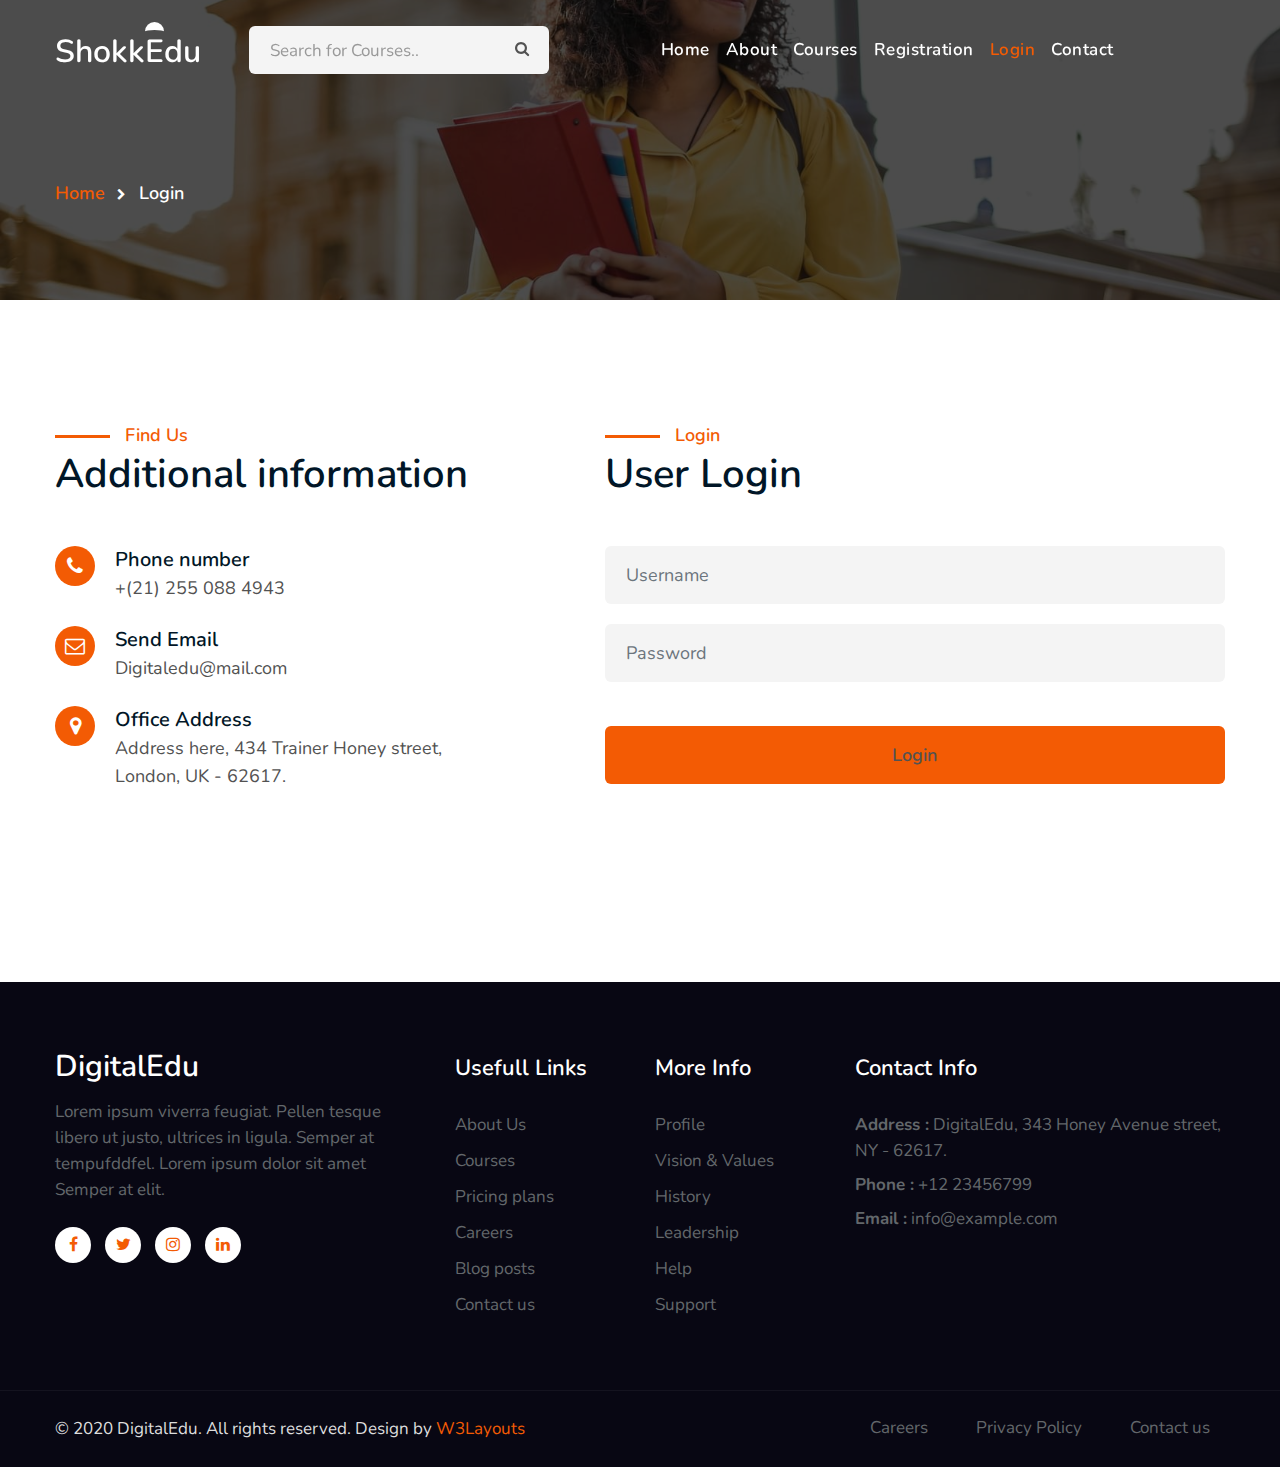
==== User/login.html @ 2fbc188b "Not fully Completed" ====
<!--
Author: W3layouts
Author URL: http://w3layouts.com
-->
<!doctype html>
<html lang="en">

<head>
    <!-- Required meta tags -->
    <meta charset="utf-8">
    <meta name="viewport" content="width=device-width, initial-scale=1, shrink-to-fit=no">
    <title>DigitalEdu an Education Category Bootstrap Responsive Website Template - Contact : W3Layouts</title>
    <!--/google-fonts-->
    <link href="//fonts.googleapis.com/css2?family=Nunito:ital,wght@0,400;0,600;0,700;1,400&display=swap"
        rel="stylesheet">
    <!--//google-fonts-->
    <!-- Template CSS -->
    <link rel="stylesheet" href="assets/css/style-starter.css">

</head>

<body>
    <!--header-->
    <header id="site-header" class="fixed-top">
        <div class="container">
            <nav class="navbar navbar-expand-lg navbar-dark stroke">
                <h1><a class="navbar-brand" href="index.html">
                        Shokk<span class="sub-log">E</span>du
                    </a></h1>
                <!-- if logo is image enable this   
      <a class="navbar-brand" href="#index.html">
          <img src="image-path" alt="Your logo" title="Your logo" style="height:35px;" />
      </a> -->
                <button class="navbar-toggler  collapsed bg-gradient" type="button" data-toggle="collapse"
                    data-target="#navbarTogglerDemo02" aria-controls="navbarTogglerDemo02" aria-expanded="false"
                    aria-label="Toggle navigation">
                    <span class="navbar-toggler-icon fa icon-expand fa-bars"></span>
                    <span class="navbar-toggler-icon fa icon-close fa-times"></span>
                    </span>
                </button>

                <div class="collapse navbar-collapse" id="navbarTogglerDemo02">
                    <nav class="mr-auto ml-lg-5">
                        <div class="search-bar">
                            <form class="search">
                                <input type="search" class="search__input" name="search"
                                    placeholder="Search for Courses.." onload="equalWidth()" required>
                                <span class="fa fa-search search__icon"></span>
                            </form>
                        </div>
                    </nav>
                    <ul class="navbar-nav mr-auto">
                        <li class="nav-item">
                            <a class="nav-link" href="index.html">Home <span class="sr-only">(current)</span></a>
                        </li>
                        <li class="nav-item">
                            <a class="nav-link" href="about.html">About</a>
                        </li>
                        <li class="nav-item">
                            <a class="nav-link" href="services.html">Courses</a>
                        </li>
                        <li class="nav-item">
                            <a class="nav-link" href="./registration.html">Registration</a>
                        </li>
                        <li class="nav-item active">
                            <a class="nav-link" href="./login.html">Login</a>
                        </li>
                        <li class="nav-item">
                            <a class="nav-link" href="contact.html">Contact</a>
                        </li>
                    </ul>
                </div>
                <!-- toggle switch for light and dark theme -->

                <!-- <div class="mobile-position">
                    <nav class="navigation">
                        <div class="theme-switch-wrapper">
                            <label class="theme-switch" for="checkbox">
                                <input type="checkbox" id="checkbox">
                                <div class="mode-container py-1">
                                    <i class="gg-sun"></i>
                                    <i class="gg-moon"></i>
                                </div>
                            </label>
                        </div>
                    </nav>
                </div> -->
                <!-- //toggle switch for light and dark theme -->
            </nav>
        </div>
    </header>
    <!--/header-->
    <div class="inner-banner">
        <section class="w3l-breadcrumb">
            <div class="container">
                <ul class="breadcrumbs-custom-path">
                    <li><a href="index.html">Home</a></li>
                    <li class="active"><span class="fa fa-chevron-right mx-2" aria-hidden="true"></span> Login</li>
                </ul>
            </div>
        </section>
    </div>
    <!-- about page about section -->
    <!-- contact1 -->
    <section class="w3l-contact-1 py-5" id="contact">
        <div class="contacts-9 py-lg-5 py-md-4">
            <div class="container">
                <div class="d-grid contact-view mb-5 pb-lg-5">
                    <div class="cont-details">
                        <div class="contactct-fm-text text-left mb-md-5 mb-4">
                            <div class="header-title mb-md-5 mt-4">
                                <span class="sub-title">Find Us</span>
                                <h3 class="hny-title text-left">Additional information </h3>
                            </div>
                            

                        </div>
                        <div class="cont-top">
                            <div class="cont-left text-center">
                                <span class="fa fa-phone"></span>
                            </div>
                            <div class="cont-right">
                                <h6>Phone number</h6>
                                <p><a href="tel:+(21) 255 088 4943">+(21) 255 088 4943</a></p>
                            </div>
                        </div>
                        <div class="cont-top margin-up">
                            <div class="cont-left text-center">
                                <span class="fa fa-envelope-o"></span>
                            </div>
                            <div class="cont-right">
                                <h6>Send Email</h6>
                                <p><a href="mailto:digitaledu@mail.com" class="mail">Digitaledu@mail.com</a></p>
                            </div>
                        </div>
                        <div class="cont-top margin-up">
                            <div class="cont-left text-center">
                                <span class="fa fa-map-marker"></span>
                            </div>
                            <div class="cont-right">
                                <h6>Office Address</h6>
                                <p class="pr-lg-5">Address here, 434 Trainer Honey street, London, UK - 62617.</p>
                            </div>
                        </div>
                    </div>
                    <div class="map-content-9">
                        <div class="contactct-fm map-content-9 pl-lg-4">
                            <div class="contactct-fm-text text-left">
                                <div class="header-title mb-md-5 mt-4">
                                    <span class="sub-title">Login</span>
                                    <h3 class="hny-title text-left">User Login</h3>
                                </div>
                                <p class="mb-sm-5 mb-4">

                                </p>
                            </div>
                            <form action="#" method="post">
                                <div class="twice">
                                    <input type="text" class="form-control" name="w3lSubject" id="w3lSubject"
                                        placeholder="Username" required="">
                                </div>
                                <div class="twice">
                                    <input type="password" class="form-control" name="w3lSubject" id="w3lSubject"
                                        placeholder="Password" required="">
                                </div>
                                <div class="text-right">
                                    <input type="submit" value="Login" class="btn btn-primary btn-style mt-4" style="background-color: #f35b04;">
                                </div>
                            </form>
                        </div>
                    </div>
                </div>
                <!-- <div class="map-iframe">
                    <iframe
                        src="https://www.google.com/maps/embed?pb=!1m18!1m12!1m3!1d317718.69319292053!2d-0.3817765050863085!3d51.528307984912544!2m3!1f0!2f0!3f0!3m2!1i1024!2i768!4f13.1!3m3!1m2!1s0x47d8a00baf21de75%3A0x52963a5addd52a99!2sLondon%2C+UK!5e0!3m2!1sen!2spl!4v1562654563739!5m2!1sen!2spl"
                        width="100%" height="400" frameborder="0" style="border: 0px;" allowfullscreen=""></iframe>
                </div> -->

            </div>
    </section>
    <!-- /contact1 -->

    <!-- footer -->
    <section class="w3l-footer-29-main">
        <div class="footer-29 py-5">
            <div class="container py-lg-4">
                <div class="row footer-top-29">
                    <div class="col-lg-4 col-md-6 col-sm-7 footer-list-29 footer-1 pr-lg-5">
                        <div class="footer-logo mb-3">
                            <a class="navbar-brand" href="index.html">DigitalEdu</a>
                        </div>
                        <p>Lorem ipsum viverra feugiat. Pellen tesque libero ut justo, ultrices in ligula. Semper at
                            tempufddfel. Lorem ipsum dolor sit amet Semper at elit.</p>
                        <div class="main-social-footer-29 mt-4">
                            <a href="#facebook" class="facebook"><span class="fa fa-facebook"></span></a>
                            <a href="#twitter" class="twitter"><span class="fa fa-twitter"></span></a>
                            <a href="#instagram" class="instagram"><span class="fa fa-instagram"></span></a>
                            <a href="#linkedin" class="linkedin"><span class="fa fa-linkedin"></span></a>
                        </div>
                    </div>
                    <div class="col-lg-2 col-md-6 col-sm-5 col-6 footer-list-29 footer-2 mt-sm-0 mt-5">

                        <ul>
                            <h6 class="footer-title-29">Usefull Links</h6>
                            <li><a href="about.html">About Us</a></li>
                            <li><a href="services.html">Courses</a></li>
                            <li><a href="#pricing"> Pricing plans</a></li>
                            <li><a href="#careers"> Careers</a></li>
                            <li><a href="blog.html"> Blog posts</a></li>
                            <li><a href="contact.html">Contact us</a></li>
                        </ul>
                    </div>
                    <div class="col-lg-2 col-md-6 col-sm-5 col-6 footer-list-29 footer-3 mt-lg-0 mt-5">
                        <h6 class="footer-title-29">More Info</h6>
                        <ul>
                            <li><a href="#profile">Profile</a></li>
                            <li><a href="#vision">Vision & Values</a></li>
                            <li><a href="#history">History</a></li>
                            <li><a href="#leader">Leadership</a></li>
                            <li><a href="#help">Help</a></li>
                            <li><a href="#support"> Support</a></li>
                        </ul>

                    </div>
                    <div class="col-lg-4 col-md-6 col-sm-7 footer-list-29 footer-4 mt-lg-0 mt-5">
                        <h6 class="footer-title-29">Contact Info </h6>
                        <p><strong>Address :</strong> DigitalEdu, 343 Honey Avenue street, NY - 62617.</p>
                        <p class="my-2"><strong>Phone :</strong> <a href="tel:+12 23456799">+12 23456799</a></p>
                        <p><strong>Email :</strong> <a href="mailto:info@example.com">info@example.com</a></p>
                    </div>
                </div>
            </div>
        </div>
    </section>
    <!-- //footer -->
  
    <!-- copyright -->
    <section class="w3l-copyright">
        <div class="container">
            <div class="row bottom-copies">
                <p class="col-lg-8 copy-footer-29">© 2020 DigitalEdu. All rights reserved. Design by <a
                        href="https://w3layouts.com/" target="_blank">
                        W3Layouts</a></p>
  
                <div class="col-lg-4 footer-list-29">
                    <ul class="d-flex text-lg-right justify-content-center mt-lg-0 mt-3">
                        <li><a href="#careers"> Careers</a></li>
                        <li class="mx-lg-5 mx-md-4 mx-3"><a href="#privacymy-lg-0 my-4">Privacy Policy</a></li>
                        <li><a href="contact.html">Contact us</a></li>
                    </ul>
                </div>
  
            </div>
        </div>
  
        <!-- move top -->
        <button onclick="topFunction()" id="movetop" title="Go to top">
            &#10548;
        </button>
        <script>
            // When the user scrolls down 20px from the top of the document, show the button
            window.onscroll = function () {
                scrollFunction()
            };
  
            function scrollFunction() {
                if (document.body.scrollTop > 20 || document.documentElement.scrollTop > 20) {
                    document.getElementById("movetop").style.display = "block";
                } else {
                    document.getElementById("movetop").style.display = "none";
                }
            }
  
            // When the user clicks on the button, scroll to the top of the document
            function topFunction() {
                document.body.scrollTop = 0;
                document.documentElement.scrollTop = 0;
            }
        </script>
        <!-- /move top -->
    </section>
    <!-- //copyright -->
    <script src="assets/js/jquery-3.3.1.min.js"></script> <!-- Common jquery plugin -->
    <script src="assets/js/theme-change.js"></script><!-- theme switch js (light and dark)-->
    <!--/MENU-JS-->
    <script>
        $(window).on("scroll", function () {
            var scroll = $(window).scrollTop();
  
            if (scroll >= 80) {
                $("#site-header").addClass("nav-fixed");
            } else {
                $("#site-header").removeClass("nav-fixed");
            }
        });
  
        //Main navigation Active Class Add Remove
        $(".navbar-toggler").on("click", function () {
            $("header").toggleClass("active");
        });
        $(document).on("ready", function () {
            if ($(window).width() > 991) {
                $("header").removeClass("active");
            }
            $(window).on("resize", function () {
                if ($(window).width() > 991) {
                    $("header").removeClass("active");
                }
            });
        });
    </script>
    <!--//MENU-JS-->
  
    <!-- disable body scroll which navbar is in active -->
    <script>
        $(function () {
            $('.navbar-toggler').click(function () {
                $('body').toggleClass('noscroll');
            })
        });
    </script>
    <!-- //disable body scroll which navbar is in active -->
  
    <!--bootstrap-->
    <script src="assets/js/bootstrap.min.js"></script>
    <!-- //bootstrap-->
  
  </body>
  
  </html>
---- User/assets/css/style-starter.css ----
@charset "UTF-8";

/*--
Author: W3layouts
Author URL: http://w3layouts.com
--*/
/*!
 * Bootstrap v4.4.1 (https://getbootstrap.com/)
 * Copyright 2011-2019 The Bootstrap Authors
 * Copyright 2011-2019 Twitter, Inc.
 * Licensed under MIT (https://github.com/twbs/bootstrap/blob/master/LICENSE)
 */
:root {
  --blue: #007bff;
  --indigo: #6610f2;
  --purple: #6f42c1;
  --pink: #e83e8c;
  --red: #dc3545;
  --orange: #fd7e14;
  --yellow: #ffc107;
  --green: #28a745;
  --teal: #20c997;
  --cyan: #17a2b8;
  --white: #fff;
  --gray: #6c757d;
  --gray-dark: #343a40;
  --primary: #f35b04;
  --secondary: #3d348b;
  --success: #28a745;
  --info: #17a2b8;
  --warning: #ffc107;
  --danger: #dc3545;
  --light: #f8f9fa;
  --dark: #343a40;
  --breakpoint-xs: 0;
  --breakpoint-sm: 576px;
  --breakpoint-md: 768px;
  --breakpoint-lg: 992px;
  --breakpoint-xl: 1200px;
  --font-family-sans-serif: -apple-system, BlinkMacSystemFont, "Segoe UI", Roboto, "Helvetica Neue", Arial, "Noto Sans", sans-serif, "Apple Color Emoji", "Segoe UI Emoji", "Segoe UI Symbol", "Noto Color Emoji";
  --font-family-monospace: SFMono-Regular, Menlo, Monaco, Consolas, "Liberation Mono", "Courier New", monospace;
}

*,
*::before,
*::after {
  box-sizing: border-box;
}

html {
  font-family: sans-serif;
  line-height: 1.15;
  -webkit-text-size-adjust: 100%;
  -webkit-tap-highlight-color: rgba(0, 0, 0, 0);
}

article,
aside,
figcaption,
figure,
footer,
header,
hgroup,
main,
nav,
section {
  display: block;
}

body {
  margin: 0;
  font-family: -apple-system, BlinkMacSystemFont, "Segoe UI", Roboto, "Helvetica Neue", Arial, "Noto Sans", sans-serif, "Apple Color Emoji", "Segoe UI Emoji", "Segoe UI Symbol", "Noto Color Emoji";
  font-size: 1rem;
  font-weight: 400;
  line-height: 1.5;
  color: #212529;
  text-align: left;
  background-color: #fff;
}

[tabindex="-1"]:focus:not(:focus-visible) {
  outline: 0 !important;
}

hr {
  box-sizing: content-box;
  height: 0;
  overflow: visible;
}

h1,
h2,
h3,
h4,
h5,
h6 {
  margin-top: 0;
  margin-bottom: 0.5rem;
}

p {
  margin-top: 0;
  margin-bottom: 1rem;
}

abbr[title],
abbr[data-original-title] {
  text-decoration: underline;
  -webkit-text-decoration: underline dotted;
  text-decoration: underline dotted;
  cursor: help;
  border-bottom: 0;
  -webkit-text-decoration-skip-ink: none;
  text-decoration-skip-ink: none;
}

address {
  margin-bottom: 1rem;
  font-style: normal;
  line-height: inherit;
}

ol,
ul,
dl {
  margin-top: 0;
  margin-bottom: 1rem;
}

ol ol,
ul ul,
ol ul,
ul ol {
  margin-bottom: 0;
}

dt {
  font-weight: 600;
}

dd {
  margin-bottom: .5rem;
  margin-left: 0;
}

blockquote {
  margin: 0 0 1rem;
}

b,
strong {
  font-weight: bolder;
}

small {
  font-size: 80%;
}

sub,
sup {
  position: relative;
  font-size: 75%;
  line-height: 0;
  vertical-align: baseline;
}

sub {
  bottom: -.25em;
}

sup {
  top: -.5em;
}

a {
  color: #f35b04;
  text-decoration: none;
  background-color: transparent;
}

a:hover {
  color: #208c60;
  text-decoration: underline;
}

a:not([href]) {
  color: inherit;
  text-decoration: none;
}

a:not([href]):hover {
  color: inherit;
  text-decoration: none;
}

pre,
code,
kbd,
samp {
  font-family: SFMono-Regular, Menlo, Monaco, Consolas, "Liberation Mono", "Courier New", monospace;
  font-size: 1em;
}

pre {
  margin-top: 0;
  margin-bottom: 1rem;
  overflow: auto;
}

figure {
  margin: 0 0 1rem;
}

img {
  vertical-align: middle;
  border-style: none;
}

svg {
  overflow: hidden;
  vertical-align: middle;
}

table {
  border-collapse: collapse;
}

caption {
  padding-top: 0.75rem;
  padding-bottom: 0.75rem;
  color: #6c757d;
  text-align: left;
  caption-side: bottom;
}

th {
  text-align: inherit;
}

label {
  display: inline-block;
  margin-bottom: 0.5rem;
}

button {
  border-radius: 0;
}

button:focus {
  outline: 1px dotted;
  outline: 5px auto -webkit-focus-ring-color;
}

input,
button,
select,
optgroup,
textarea {
  margin: 0;
  font-family: inherit;
  font-size: inherit;
  line-height: inherit;
}

button,
input {
  overflow: visible;
}

button,
select {
  text-transform: none;
}

select {
  word-wrap: normal;
}

button,
[type="button"],
[type="reset"],
[type="submit"] {
  -webkit-appearance: button;
}

button:not(:disabled),
[type="button"]:not(:disabled),
[type="reset"]:not(:disabled),
[type="submit"]:not(:disabled) {
  cursor: pointer;
}

button::-moz-focus-inner,
[type="button"]::-moz-focus-inner,
[type="reset"]::-moz-focus-inner,
[type="submit"]::-moz-focus-inner {
  padding: 0;
  border-style: none;
}

input[type="radio"],
input[type="checkbox"] {
  box-sizing: border-box;
  padding: 0;
}

input[type="date"],
input[type="time"],
input[type="datetime-local"],
input[type="month"] {
  -webkit-appearance: listbox;
}

textarea {
  overflow: auto;
  resize: vertical;
}

fieldset {
  min-width: 0;
  padding: 0;
  margin: 0;
  border: 0;
}

legend {
  display: block;
  width: 100%;
  max-width: 100%;
  padding: 0;
  margin-bottom: .5rem;
  font-size: 1.5rem;
  line-height: inherit;
  color: inherit;
  white-space: normal;
}

@media (max-width: 1200px) {
  legend {
    font-size: calc(1.275rem + 0.3vw);
  }
}

progress {
  vertical-align: baseline;
}

[type="number"]::-webkit-inner-spin-button,
[type="number"]::-webkit-outer-spin-button {
  height: auto;
}

[type="search"] {
  outline-offset: -2px;
  -webkit-appearance: none;
}

[type="search"]::-webkit-search-decoration {
  -webkit-appearance: none;
}

::-webkit-file-upload-button {
  font: inherit;
  -webkit-appearance: button;
}

output {
  display: inline-block;
}

summary {
  display: list-item;
  cursor: pointer;
}

template {
  display: none;
}

[hidden] {
  display: none !important;
}

h1,
h2,
h3,
h4,
h5,
h6,
.h1,
.h2,
.h3,
.h4,
.h5,
.h6 {
  margin-bottom: 0.5rem;
  font-weight: 400;
  line-height: 28px;
}

h1,
.h1 {
  font-size: 2.5rem;
}

@media (max-width: 1200px) {

  h1,
  .h1 {
    font-size: calc(1.375rem + 1.5vw);
  }
}

h2,
.h2 {
  font-size: 2rem;
}

@media (max-width: 1200px) {

  h2,
  .h2 {
    font-size: calc(1.325rem + 0.9vw);
  }
}

h3,
.h3 {
  font-size: 1.75rem;
}

@media (max-width: 1200px) {

  h3,
  .h3 {
    font-size: calc(1.3rem + 0.6vw);
  }
}

h4,
.h4 {
  font-size: 1.5rem;
}

@media (max-width: 1200px) {

  h4,
  .h4 {
    font-size: calc(1.275rem + 0.3vw);
  }
}

h5,
.h5 {
  font-size: 1.25rem;
}

h6,
.h6 {
  font-size: 1rem;
}

.lead {
  font-size: 1.25rem;
  font-weight: 300;
}

.display-1 {
  font-size: 6rem;
  font-weight: 300;
  line-height: 1.2;
}

@media (max-width: 1200px) {
  .display-1 {
    font-size: calc(1.725rem + 5.7vw);
  }
}

.display-2 {
  font-size: 5.5rem;
  font-weight: 300;
  line-height: 1.2;
}

@media (max-width: 1200px) {
  .display-2 {
    font-size: calc(1.675rem + 5.1vw);
  }
}

.display-3 {
  font-size: 4.5rem;
  font-weight: 300;
  line-height: 1.2;
}

@media (max-width: 1200px) {
  .display-3 {
    font-size: calc(1.575rem + 3.9vw);
  }
}

.display-4 {
  font-size: 3.5rem;
  font-weight: 300;
  line-height: 1.2;
}

@media (max-width: 1200px) {
  .display-4 {
    font-size: calc(1.475rem + 2.7vw);
  }
}

hr {
  margin-top: 1rem;
  margin-bottom: 1rem;
  border: 0;
  border-top: 1px solid rgba(0, 0, 0, 0.1);
}

small,
.small {
  font-size: 80%;
  font-weight: 400;
}

mark,
.mark {
  padding: 0.2em;
  background-color: #fcf8e3;
}

.list-unstyled {
  padding-left: 0;
  list-style: none;
}

.list-inline {
  padding-left: 0;
  list-style: none;
}

.list-inline-item {
  display: inline-block;
}

.list-inline-item:not(:last-child) {
  margin-right: 0.5rem;
}

.initialism {
  font-size: 90%;
  text-transform: uppercase;
}

.blockquote {
  margin-bottom: 1rem;
  font-size: 1.25rem;
}

.blockquote-footer {
  display: block;
  font-size: 80%;
  color: #6c757d;
}

.blockquote-footer::before {
  content: "\2014\00A0";
}

.img-fluid {
  max-width: 100%;
  height: auto;
}

.img-thumbnail {
  padding: 0.25rem;
  background-color: #fff;
  border: 1px solid #dee2e6;
  border-radius: 0.25rem;
  max-width: 100%;
  height: auto;
}

.figure {
  display: inline-block;
}

.figure-img {
  margin-bottom: 0.5rem;
  line-height: 1;
}

.figure-caption {
  font-size: 90%;
  color: #6c757d;
}

code {
  font-size: 87.5%;
  color: #e83e8c;
  word-wrap: break-word;
}

a>code {
  color: inherit;
}

kbd {
  padding: 0.2rem 0.4rem;
  font-size: 87.5%;
  color: #fff;
  background-color: #212529;
  border-radius: 0.2rem;
}

kbd kbd {
  padding: 0;
  font-size: 100%;
  font-weight: 600;
}

pre {
  display: block;
  font-size: 87.5%;
  color: #212529;
}

pre code {
  font-size: inherit;
  color: inherit;
  word-break: normal;
}

.pre-scrollable {
  max-height: 340px;
  overflow-y: scroll;
}

.container {
  width: 100%;
  padding-right: 15px;
  padding-left: 15px;
  margin-right: auto;
  margin-left: auto;
}

@media (min-width: 576px) {
  .container {
    max-width: 540px;
  }
}

@media (min-width: 768px) {
  .container {
    max-width: 720px;
  }
}

@media (min-width: 992px) {
  .container {
    max-width: 960px;
  }
}

@media (min-width: 1200px) {
  .container {
    max-width: 1140px;
  }
}

.container-fluid,
.container-sm,
.container-md,
.container-lg,
.container-xl {
  width: 100%;
  padding-right: 15px;
  padding-left: 15px;
  margin-right: auto;
  margin-left: auto;
}

@media (min-width: 576px) {

  .container,
  .container-sm {
    max-width: 540px;
  }
}

@media (min-width: 768px) {

  .container,
  .container-sm,
  .container-md {
    max-width: 720px;
  }
}

@media (min-width: 992px) {

  .container,
  .container-sm,
  .container-md,
  .container-lg {
    max-width: 960px;
  }
}

@media (min-width: 1200px) {

  .container,
  .container-sm,
  .container-md,
  .container-lg,
  .container-xl {
    max-width: 1140px;
  }
}

.row {
  display: flex;
  flex-wrap: wrap;
  margin-right: -15px;
  margin-left: -15px;
}

.no-gutters {
  margin-right: 0;
  margin-left: 0;
}

.no-gutters>.col,
.no-gutters>[class*="col-"] {
  padding-right: 0;
  padding-left: 0;
}

.col-1,
.col-2,
.col-3,
.col-4,
.col-5,
.col-6,
.col-7,
.col-8,
.col-9,
.col-10,
.col-11,
.col-12,
.col,
.col-auto,
.col-sm-1,
.col-sm-2,
.col-sm-3,
.col-sm-4,
.col-sm-5,
.col-sm-6,
.col-sm-7,
.col-sm-8,
.col-sm-9,
.col-sm-10,
.col-sm-11,
.col-sm-12,
.col-sm,
.col-sm-auto,
.col-md-1,
.col-md-2,
.col-md-3,
.col-md-4,
.col-md-5,
.col-md-6,
.col-md-7,
.col-md-8,
.col-md-9,
.col-md-10,
.col-md-11,
.col-md-12,
.col-md,
.col-md-auto,
.col-lg-1,
.col-lg-2,
.col-lg-3,
.col-lg-4,
.col-lg-5,
.col-lg-6,
.col-lg-7,
.col-lg-8,
.col-lg-9,
.col-lg-10,
.col-lg-11,
.col-lg-12,
.col-lg,
.col-lg-auto,
.col-xl-1,
.col-xl-2,
.col-xl-3,
.col-xl-4,
.col-xl-5,
.col-xl-6,
.col-xl-7,
.col-xl-8,
.col-xl-9,
.col-xl-10,
.col-xl-11,
.col-xl-12,
.col-xl,
.col-xl-auto {
  position: relative;
  width: 100%;
  padding-right: 15px;
  padding-left: 15px;
}

.col {
  flex-basis: 0;
  flex-grow: 1;
  max-width: 100%;
}

.row-cols-1>* {
  flex: 0 0 100%;
  max-width: 100%;
}

.row-cols-2>* {
  flex: 0 0 50%;
  max-width: 50%;
}

.row-cols-3>* {
  flex: 0 0 33.33333%;
  max-width: 33.33333%;
}

.row-cols-4>* {
  flex: 0 0 25%;
  max-width: 25%;
}

.row-cols-5>* {
  flex: 0 0 20%;
  max-width: 20%;
}

.row-cols-6>* {
  flex: 0 0 16.66667%;
  max-width: 16.66667%;
}

.col-auto {
  flex: 0 0 auto;
  width: auto;
  max-width: 100%;
}

.col-1 {
  flex: 0 0 8.33333%;
  max-width: 8.33333%;
}

.col-2 {
  flex: 0 0 16.66667%;
  max-width: 16.66667%;
}

.col-3 {
  flex: 0 0 25%;
  max-width: 25%;
}

.col-4 {
  flex: 0 0 33.33333%;
  max-width: 33.33333%;
}

.col-5 {
  flex: 0 0 41.66667%;
  max-width: 41.66667%;
}

.col-6 {
  flex: 0 0 50%;
  max-width: 50%;
}

.col-7 {
  flex: 0 0 58.33333%;
  max-width: 58.33333%;
}

.col-8 {
  flex: 0 0 66.66667%;
  max-width: 66.66667%;
}

.col-9 {
  flex: 0 0 75%;
  max-width: 75%;
}

.col-10 {
  flex: 0 0 83.33333%;
  max-width: 83.33333%;
}

.col-11 {
  flex: 0 0 91.66667%;
  max-width: 91.66667%;
}

.col-12 {
  flex: 0 0 100%;
  max-width: 100%;
}

.order-first {
  order: -1;
}

.order-last {
  order: 13;
}

.order-0 {
  order: 0;
}

.order-1 {
  order: 1;
}

.order-2 {
  order: 2;
}

.order-3 {
  order: 3;
}

.order-4 {
  order: 4;
}

.order-5 {
  order: 5;
}

.order-6 {
  order: 6;
}

.order-7 {
  order: 7;
}

.order-8 {
  order: 8;
}

.order-9 {
  order: 9;
}

.order-10 {
  order: 10;
}

.order-11 {
  order: 11;
}

.order-12 {
  order: 12;
}

.offset-1 {
  margin-left: 8.33333%;
}

.offset-2 {
  margin-left: 16.66667%;
}

.offset-3 {
  margin-left: 25%;
}

.offset-4 {
  margin-left: 33.33333%;
}

.offset-5 {
  margin-left: 41.66667%;
}

.offset-6 {
  margin-left: 50%;
}

.offset-7 {
  margin-left: 58.33333%;
}

.offset-8 {
  margin-left: 66.66667%;
}

.offset-9 {
  margin-left: 75%;
}

.offset-10 {
  margin-left: 83.33333%;
}

.offset-11 {
  margin-left: 91.66667%;
}

@media (min-width: 576px) {
  .col-sm {
    flex-basis: 0;
    flex-grow: 1;
    max-width: 100%;
  }

  .row-cols-sm-1>* {
    flex: 0 0 100%;
    max-width: 100%;
  }

  .row-cols-sm-2>* {
    flex: 0 0 50%;
    max-width: 50%;
  }

  .row-cols-sm-3>* {
    flex: 0 0 33.33333%;
    max-width: 33.33333%;
  }

  .row-cols-sm-4>* {
    flex: 0 0 25%;
    max-width: 25%;
  }

  .row-cols-sm-5>* {
    flex: 0 0 20%;
    max-width: 20%;
  }

  .row-cols-sm-6>* {
    flex: 0 0 16.66667%;
    max-width: 16.66667%;
  }

  .col-sm-auto {
    flex: 0 0 auto;
    width: auto;
    max-width: 100%;
  }

  .col-sm-1 {
    flex: 0 0 8.33333%;
    max-width: 8.33333%;
  }

  .col-sm-2 {
    flex: 0 0 16.66667%;
    max-width: 16.66667%;
  }

  .col-sm-3 {
    flex: 0 0 25%;
    max-width: 25%;
  }

  .col-sm-4 {
    flex: 0 0 33.33333%;
    max-width: 33.33333%;
  }

  .col-sm-5 {
    flex: 0 0 41.66667%;
    max-width: 41.66667%;
  }

  .col-sm-6 {
    flex: 0 0 50%;
    max-width: 50%;
  }

  .col-sm-7 {
    flex: 0 0 58.33333%;
    max-width: 58.33333%;
  }

  .col-sm-8 {
    flex: 0 0 66.66667%;
    max-width: 66.66667%;
  }

  .col-sm-9 {
    flex: 0 0 75%;
    max-width: 75%;
  }

  .col-sm-10 {
    flex: 0 0 83.33333%;
    max-width: 83.33333%;
  }

  .col-sm-11 {
    flex: 0 0 91.66667%;
    max-width: 91.66667%;
  }

  .col-sm-12 {
    flex: 0 0 100%;
    max-width: 100%;
  }

  .order-sm-first {
    order: -1;
  }

  .order-sm-last {
    order: 13;
  }

  .order-sm-0 {
    order: 0;
  }

  .order-sm-1 {
    order: 1;
  }

  .order-sm-2 {
    order: 2;
  }

  .order-sm-3 {
    order: 3;
  }

  .order-sm-4 {
    order: 4;
  }

  .order-sm-5 {
    order: 5;
  }

  .order-sm-6 {
    order: 6;
  }

  .order-sm-7 {
    order: 7;
  }

  .order-sm-8 {
    order: 8;
  }

  .order-sm-9 {
    order: 9;
  }

  .order-sm-10 {
    order: 10;
  }

  .order-sm-11 {
    order: 11;
  }

  .order-sm-12 {
    order: 12;
  }

  .offset-sm-0 {
    margin-left: 0;
  }

  .offset-sm-1 {
    margin-left: 8.33333%;
  }

  .offset-sm-2 {
    margin-left: 16.66667%;
  }

  .offset-sm-3 {
    margin-left: 25%;
  }

  .offset-sm-4 {
    margin-left: 33.33333%;
  }

  .offset-sm-5 {
    margin-left: 41.66667%;
  }

  .offset-sm-6 {
    margin-left: 50%;
  }

  .offset-sm-7 {
    margin-left: 58.33333%;
  }

  .offset-sm-8 {
    margin-left: 66.66667%;
  }

  .offset-sm-9 {
    margin-left: 75%;
  }

  .offset-sm-10 {
    margin-left: 83.33333%;
  }

  .offset-sm-11 {
    margin-left: 91.66667%;
  }
}

@media (min-width: 768px) {
  .col-md {
    flex-basis: 0;
    flex-grow: 1;
    max-width: 100%;
  }

  .row-cols-md-1>* {
    flex: 0 0 100%;
    max-width: 100%;
  }

  .row-cols-md-2>* {
    flex: 0 0 50%;
    max-width: 50%;
  }

  .row-cols-md-3>* {
    flex: 0 0 33.33333%;
    max-width: 33.33333%;
  }

  .row-cols-md-4>* {
    flex: 0 0 25%;
    max-width: 25%;
  }

  .row-cols-md-5>* {
    flex: 0 0 20%;
    max-width: 20%;
  }

  .row-cols-md-6>* {
    flex: 0 0 16.66667%;
    max-width: 16.66667%;
  }

  .col-md-auto {
    flex: 0 0 auto;
    width: auto;
    max-width: 100%;
  }

  .col-md-1 {
    flex: 0 0 8.33333%;
    max-width: 8.33333%;
  }

  .col-md-2 {
    flex: 0 0 16.66667%;
    max-width: 16.66667%;
  }

  .col-md-3 {
    flex: 0 0 25%;
    max-width: 25%;
  }

  .col-md-4 {
    flex: 0 0 33.33333%;
    max-width: 33.33333%;
  }

  .col-md-5 {
    flex: 0 0 41.66667%;
    max-width: 41.66667%;
  }

  .col-md-6 {
    flex: 0 0 50%;
    max-width: 50%;
  }

  .col-md-7 {
    flex: 0 0 58.33333%;
    max-width: 58.33333%;
  }

  .col-md-8 {
    flex: 0 0 66.66667%;
    max-width: 66.66667%;
  }

  .col-md-9 {
    flex: 0 0 75%;
    max-width: 75%;
  }

  .col-md-10 {
    flex: 0 0 83.33333%;
    max-width: 83.33333%;
  }

  .col-md-11 {
    flex: 0 0 91.66667%;
    max-width: 91.66667%;
  }

  .col-md-12 {
    flex: 0 0 100%;
    max-width: 100%;
  }

  .order-md-first {
    order: -1;
  }

  .order-md-last {
    order: 13;
  }

  .order-md-0 {
    order: 0;
  }

  .order-md-1 {
    order: 1;
  }

  .order-md-2 {
    order: 2;
  }

  .order-md-3 {
    order: 3;
  }

  .order-md-4 {
    order: 4;
  }

  .order-md-5 {
    order: 5;
  }

  .order-md-6 {
    order: 6;
  }

  .order-md-7 {
    order: 7;
  }

  .order-md-8 {
    order: 8;
  }

  .order-md-9 {
    order: 9;
  }

  .order-md-10 {
    order: 10;
  }

  .order-md-11 {
    order: 11;
  }

  .order-md-12 {
    order: 12;
  }

  .offset-md-0 {
    margin-left: 0;
  }

  .offset-md-1 {
    margin-left: 8.33333%;
  }

  .offset-md-2 {
    margin-left: 16.66667%;
  }

  .offset-md-3 {
    margin-left: 25%;
  }

  .offset-md-4 {
    margin-left: 33.33333%;
  }

  .offset-md-5 {
    margin-left: 41.66667%;
  }

  .offset-md-6 {
    margin-left: 50%;
  }

  .offset-md-7 {
    margin-left: 58.33333%;
  }

  .offset-md-8 {
    margin-left: 66.66667%;
  }

  .offset-md-9 {
    margin-left: 75%;
  }

  .offset-md-10 {
    margin-left: 83.33333%;
  }

  .offset-md-11 {
    margin-left: 91.66667%;
  }
}

@media (min-width: 992px) {
  .col-lg {
    flex-basis: 0;
    flex-grow: 1;
    max-width: 100%;
  }

  .row-cols-lg-1>* {
    flex: 0 0 100%;
    max-width: 100%;
  }

  .row-cols-lg-2>* {
    flex: 0 0 50%;
    max-width: 50%;
  }

  .row-cols-lg-3>* {
    flex: 0 0 33.33333%;
    max-width: 33.33333%;
  }

  .row-cols-lg-4>* {
    flex: 0 0 25%;
    max-width: 25%;
  }

  .row-cols-lg-5>* {
    flex: 0 0 20%;
    max-width: 20%;
  }

  .row-cols-lg-6>* {
    flex: 0 0 16.66667%;
    max-width: 16.66667%;
  }

  .col-lg-auto {
    flex: 0 0 auto;
    width: auto;
    max-width: 100%;
  }

  .col-lg-1 {
    flex: 0 0 8.33333%;
    max-width: 8.33333%;
  }

  .col-lg-2 {
    flex: 0 0 16.66667%;
    max-width: 16.66667%;
  }

  .col-lg-3 {
    flex: 0 0 25%;
    max-width: 25%;
  }

  .col-lg-4 {
    flex: 0 0 33.33333%;
    max-width: 33.33333%;
  }

  .col-lg-5 {
    flex: 0 0 41.66667%;
    max-width: 41.66667%;
  }

  .col-lg-6 {
    flex: 0 0 50%;
    max-width: 50%;
  }

  .col-lg-7 {
    flex: 0 0 58.33333%;
    max-width: 58.33333%;
  }

  .col-lg-8 {
    flex: 0 0 66.66667%;
    max-width: 66.66667%;
  }

  .col-lg-9 {
    flex: 0 0 75%;
    max-width: 75%;
  }

  .col-lg-10 {
    flex: 0 0 83.33333%;
    max-width: 83.33333%;
  }

  .col-lg-11 {
    flex: 0 0 91.66667%;
    max-width: 91.66667%;
  }

  .col-lg-12 {
    flex: 0 0 100%;
    max-width: 100%;
  }

  .order-lg-first {
    order: -1;
  }

  .order-lg-last {
    order: 13;
  }

  .order-lg-0 {
    order: 0;
  }

  .order-lg-1 {
    order: 1;
  }

  .order-lg-2 {
    order: 2;
  }

  .order-lg-3 {
    order: 3;
  }

  .order-lg-4 {
    order: 4;
  }

  .order-lg-5 {
    order: 5;
  }

  .order-lg-6 {
    order: 6;
  }

  .order-lg-7 {
    order: 7;
  }

  .order-lg-8 {
    order: 8;
  }

  .order-lg-9 {
    order: 9;
  }

  .order-lg-10 {
    order: 10;
  }

  .order-lg-11 {
    order: 11;
  }

  .order-lg-12 {
    order: 12;
  }

  .offset-lg-0 {
    margin-left: 0;
  }

  .offset-lg-1 {
    margin-left: 8.33333%;
  }

  .offset-lg-2 {
    margin-left: 16.66667%;
  }

  .offset-lg-3 {
    margin-left: 25%;
  }

  .offset-lg-4 {
    margin-left: 33.33333%;
  }

  .offset-lg-5 {
    margin-left: 41.66667%;
  }

  .offset-lg-6 {
    margin-left: 50%;
  }

  .offset-lg-7 {
    margin-left: 58.33333%;
  }

  .offset-lg-8 {
    margin-left: 66.66667%;
  }

  .offset-lg-9 {
    margin-left: 75%;
  }

  .offset-lg-10 {
    margin-left: 83.33333%;
  }

  .offset-lg-11 {
    margin-left: 91.66667%;
  }
}

@media (min-width: 1200px) {
  .col-xl {
    flex-basis: 0;
    flex-grow: 1;
    max-width: 100%;
  }

  .row-cols-xl-1>* {
    flex: 0 0 100%;
    max-width: 100%;
  }

  .row-cols-xl-2>* {
    flex: 0 0 50%;
    max-width: 50%;
  }

  .row-cols-xl-3>* {
    flex: 0 0 33.33333%;
    max-width: 33.33333%;
  }

  .row-cols-xl-4>* {
    flex: 0 0 25%;
    max-width: 25%;
  }

  .row-cols-xl-5>* {
    flex: 0 0 20%;
    max-width: 20%;
  }

  .row-cols-xl-6>* {
    flex: 0 0 16.66667%;
    max-width: 16.66667%;
  }

  .col-xl-auto {
    flex: 0 0 auto;
    width: auto;
    max-width: 100%;
  }

  .col-xl-1 {
    flex: 0 0 8.33333%;
    max-width: 8.33333%;
  }

  .col-xl-2 {
    flex: 0 0 16.66667%;
    max-width: 16.66667%;
  }

  .col-xl-3 {
    flex: 0 0 25%;
    max-width: 25%;
  }

  .col-xl-4 {
    flex: 0 0 33.33333%;
    max-width: 33.33333%;
  }

  .col-xl-5 {
    flex: 0 0 41.66667%;
    max-width: 41.66667%;
  }

  .col-xl-6 {
    flex: 0 0 50%;
    max-width: 50%;
  }

  .col-xl-7 {
    flex: 0 0 58.33333%;
    max-width: 58.33333%;
  }

  .col-xl-8 {
    flex: 0 0 66.66667%;
    max-width: 66.66667%;
  }

  .col-xl-9 {
    flex: 0 0 75%;
    max-width: 75%;
  }

  .col-xl-10 {
    flex: 0 0 83.33333%;
    max-width: 83.33333%;
  }

  .col-xl-11 {
    flex: 0 0 91.66667%;
    max-width: 91.66667%;
  }

  .col-xl-12 {
    flex: 0 0 100%;
    max-width: 100%;
  }

  .order-xl-first {
    order: -1;
  }

  .order-xl-last {
    order: 13;
  }

  .order-xl-0 {
    order: 0;
  }

  .order-xl-1 {
    order: 1;
  }

  .order-xl-2 {
    order: 2;
  }

  .order-xl-3 {
    order: 3;
  }

  .order-xl-4 {
    order: 4;
  }

  .order-xl-5 {
    order: 5;
  }

  .order-xl-6 {
    order: 6;
  }

  .order-xl-7 {
    order: 7;
  }

  .order-xl-8 {
    order: 8;
  }

  .order-xl-9 {
    order: 9;
  }

  .order-xl-10 {
    order: 10;
  }

  .order-xl-11 {
    order: 11;
  }

  .order-xl-12 {
    order: 12;
  }

  .offset-xl-0 {
    margin-left: 0;
  }

  .offset-xl-1 {
    margin-left: 8.33333%;
  }

  .offset-xl-2 {
    margin-left: 16.66667%;
  }

  .offset-xl-3 {
    margin-left: 25%;
  }

  .offset-xl-4 {
    margin-left: 33.33333%;
  }

  .offset-xl-5 {
    margin-left: 41.66667%;
  }

  .offset-xl-6 {
    margin-left: 50%;
  }

  .offset-xl-7 {
    margin-left: 58.33333%;
  }

  .offset-xl-8 {
    margin-left: 66.66667%;
  }

  .offset-xl-9 {
    margin-left: 75%;
  }

  .offset-xl-10 {
    margin-left: 83.33333%;
  }

  .offset-xl-11 {
    margin-left: 91.66667%;
  }
}

.table {
  width: 100%;
  margin-bottom: 1rem;
  color: #212529;
}

.table th,
.table td {
  padding: 0.75rem;
  vertical-align: top;
  border-top: 1px solid #dee2e6;
}

.table thead th {
  vertical-align: bottom;
  border-bottom: 2px solid #dee2e6;
}

.table tbody+tbody {
  border-top: 2px solid #dee2e6;
}

.table-sm th,
.table-sm td {
  padding: 0.3rem;
}

.table-bordered {
  border: 1px solid #dee2e6;
}

.table-bordered th,
.table-bordered td {
  border: 1px solid #dee2e6;
}

.table-bordered thead th,
.table-bordered thead td {
  border-bottom-width: 2px;
}

.table-borderless th,
.table-borderless td,
.table-borderless thead th,
.table-borderless tbody+tbody {
  border: 0;
}

.table-striped tbody tr:nth-of-type(odd) {
  background-color: rgba(0, 0, 0, 0.05);
}

.table-hover tbody tr:hover {
  color: #212529;
  background-color: rgba(0, 0, 0, 0.075);
}

.table-primary,
.table-primary>th,
.table-primary>td {
  background-color: #c4f0df;
}

.table-primary th,
.table-primary td,
.table-primary thead th,
.table-primary tbody+tbody {
  border-color: #92e3c3;
}

.table-hover .table-primary:hover {
  background-color: #b0ebd4;
}

.table-hover .table-primary:hover>td,
.table-hover .table-primary:hover>th {
  background-color: #b0ebd4;
}

.table-secondary,
.table-secondary>th,
.table-secondary>td {
  background-color: #c8c7d3;
}

.table-secondary th,
.table-secondary td,
.table-secondary thead th,
.table-secondary tbody+tbody {
  border-color: #9996ae;
}

.table-hover .table-secondary:hover {
  background-color: #bab9c8;
}

.table-hover .table-secondary:hover>td,
.table-hover .table-secondary:hover>th {
  background-color: #bab9c8;
}

.table-success,
.table-success>th,
.table-success>td {
  background-color: #c3e6cb;
}

.table-success th,
.table-success td,
.table-success thead th,
.table-success tbody+tbody {
  border-color: #8fd19e;
}

.table-hover .table-success:hover {
  background-color: #b1dfbb;
}

.table-hover .table-success:hover>td,
.table-hover .table-success:hover>th {
  background-color: #b1dfbb;
}

.table-info,
.table-info>th,
.table-info>td {
  background-color: #bee5eb;
}

.table-info th,
.table-info td,
.table-info thead th,
.table-info tbody+tbody {
  border-color: #86cfda;
}

.table-hover .table-info:hover {
  background-color: #abdde5;
}

.table-hover .table-info:hover>td,
.table-hover .table-info:hover>th {
  background-color: #abdde5;
}

.table-warning,
.table-warning>th,
.table-warning>td {
  background-color: #ffeeba;
}

.table-warning th,
.table-warning td,
.table-warning thead th,
.table-warning tbody+tbody {
  border-color: #ffdf7e;
}

.table-hover .table-warning:hover {
  background-color: #ffe8a1;
}

.table-hover .table-warning:hover>td,
.table-hover .table-warning:hover>th {
  background-color: #ffe8a1;
}

.table-danger,
.table-danger>th,
.table-danger>td {
  background-color: #f5c6cb;
}

.table-danger th,
.table-danger td,
.table-danger thead th,
.table-danger tbody+tbody {
  border-color: #ed969e;
}

.table-hover .table-danger:hover {
  background-color: #f1b0b7;
}

.table-hover .table-danger:hover>td,
.table-hover .table-danger:hover>th {
  background-color: #f1b0b7;
}

.table-light,
.table-light>th,
.table-light>td {
  background-color: #fdfdfe;
}

.table-light th,
.table-light td,
.table-light thead th,
.table-light tbody+tbody {
  border-color: #fbfcfc;
}

.table-hover .table-light:hover {
  background-color: #ececf6;
}

.table-hover .table-light:hover>td,
.table-hover .table-light:hover>th {
  background-color: #ececf6;
}

.table-dark,
.table-dark>th,
.table-dark>td {
  background-color: #c6c8ca;
}

.table-dark th,
.table-dark td,
.table-dark thead th,
.table-dark tbody+tbody {
  border-color: #95999c;
}

.table-hover .table-dark:hover {
  background-color: #b9bbbe;
}

.table-hover .table-dark:hover>td,
.table-hover .table-dark:hover>th {
  background-color: #b9bbbe;
}

.table-active,
.table-active>th,
.table-active>td {
  background-color: rgba(0, 0, 0, 0.075);
}

.table-hover .table-active:hover {
  background-color: rgba(0, 0, 0, 0.075);
}

.table-hover .table-active:hover>td,
.table-hover .table-active:hover>th {
  background-color: rgba(0, 0, 0, 0.075);
}

.table .thead-dark th {
  color: #fff;
  background-color: #343a40;
  border-color: #454d55;
}

.table .thead-light th {
  color: #495057;
  background-color: #e9ecef;
  border-color: #dee2e6;
}

.table-dark {
  color: #fff;
  background-color: #343a40;
}

.table-dark th,
.table-dark td,
.table-dark thead th {
  border-color: #454d55;
}

.table-dark.table-bordered {
  border: 0;
}

.table-dark.table-striped tbody tr:nth-of-type(odd) {
  background-color: rgba(255, 255, 255, 0.05);
}

.table-dark.table-hover tbody tr:hover {
  color: #fff;
  background-color: rgba(255, 255, 255, 0.075);
}

@media (max-width: 575.98px) {
  .table-responsive-sm {
    display: block;
    width: 100%;
    overflow-x: auto;
    -webkit-overflow-scrolling: touch;
  }

  .table-responsive-sm>.table-bordered {
    border: 0;
  }
}

@media (max-width: 767.98px) {
  .table-responsive-md {
    display: block;
    width: 100%;
    overflow-x: auto;
    -webkit-overflow-scrolling: touch;
  }

  .table-responsive-md>.table-bordered {
    border: 0;
  }
}

@media (max-width: 991.98px) {
  .table-responsive-lg {
    display: block;
    width: 100%;
    overflow-x: auto;
    -webkit-overflow-scrolling: touch;
  }

  .table-responsive-lg>.table-bordered {
    border: 0;
  }
}

@media (max-width: 1199.98px) {
  .table-responsive-xl {
    display: block;
    width: 100%;
    overflow-x: auto;
    -webkit-overflow-scrolling: touch;
  }

  .table-responsive-xl>.table-bordered {
    border: 0;
  }
}

.table-responsive {
  display: block;
  width: 100%;
  overflow-x: auto;
  -webkit-overflow-scrolling: touch;
}

.table-responsive>.table-bordered {
  border: 0;
}

.form-control {
  display: block;
  width: 100%;
  height: calc(1.5em + 0.75rem + 2px);
  padding: 0.375rem 0.75rem;
  font-size: 1rem;
  font-weight: 400;
  line-height: 1.5;
  color: #495057;
  background-color: #fff;
  background-clip: padding-box;
  border: 1px solid #ced4da;
  border-radius: 0.25rem;
  transition: border-color 0.15s ease-in-out, box-shadow 0.15s ease-in-out;
}

@media (prefers-reduced-motion: reduce) {
  .form-control {
    transition: none;
  }
}

.form-control::-ms-expand {
  background-color: transparent;
  border: 0;
}

.form-control:-moz-focusring {
  color: transparent;
  text-shadow: 0 0 0 #495057;
}

.form-control:focus {
  color: #495057;
  background-color: #fff;
  border-color: #91e6c4;
  outline: 0;
  box-shadow: 0 0 0 0.2rem rgba(46, 202, 139, 0.25);
}

.form-control::-webkit-input-placeholder {
  color: #6c757d;
  opacity: 1;
}

.form-control::-moz-placeholder {
  color: #6c757d;
  opacity: 1;
}

.form-control:-ms-input-placeholder {
  color: #6c757d;
  opacity: 1;
}

.form-control::-ms-input-placeholder {
  color: #6c757d;
  opacity: 1;
}

.form-control::placeholder {
  color: #6c757d;
  opacity: 1;
}

.form-control:disabled,
.form-control[readonly] {
  background-color: #e9ecef;
  opacity: 1;
}

select.form-control:focus::-ms-value {
  color: #495057;
  background-color: #fff;
}

.form-control-file,
.form-control-range {
  display: block;
  width: 100%;
}

.col-form-label {
  padding-top: calc(0.375rem + 1px);
  padding-bottom: calc(0.375rem + 1px);
  margin-bottom: 0;
  font-size: inherit;
  line-height: 1.5;
}

.col-form-label-lg {
  padding-top: calc(0.5rem + 1px);
  padding-bottom: calc(0.5rem + 1px);
  font-size: 1.25rem;
  line-height: 1.5;
}

.col-form-label-sm {
  padding-top: calc(0.25rem + 1px);
  padding-bottom: calc(0.25rem + 1px);
  font-size: 0.875rem;
  line-height: 1.5;
}

.form-control-plaintext {
  display: block;
  width: 100%;
  padding: 0.375rem 0;
  margin-bottom: 0;
  font-size: 1rem;
  line-height: 1.5;
  color: #212529;
  background-color: transparent;
  border: solid transparent;
  border-width: 1px 0;
}

.form-control-plaintext.form-control-sm,
.form-control-plaintext.form-control-lg {
  padding-right: 0;
  padding-left: 0;
}

.form-control-sm {
  height: calc(1.5em + 0.5rem + 2px);
  padding: 0.25rem 0.5rem;
  font-size: 0.875rem;
  line-height: 1.5;
  border-radius: 0.2rem;
}

.form-control-lg {
  height: calc(1.5em + 1rem + 2px);
  padding: 0.5rem 1rem;
  font-size: 1.25rem;
  line-height: 1.5;
  border-radius: 0.3rem;
}

select.form-control[size],
select.form-control[multiple] {
  height: auto;
}

textarea.form-control {
  height: auto;
}

.form-group {
  margin-bottom: 1rem;
}

.form-text {
  display: block;
  margin-top: 0.25rem;
}

.form-row {
  display: flex;
  flex-wrap: wrap;
  margin-right: -5px;
  margin-left: -5px;
}

.form-row>.col,
.form-row>[class*="col-"] {
  padding-right: 5px;
  padding-left: 5px;
}

.form-check {
  position: relative;
  display: block;
  padding-left: 1.25rem;
}

.form-check-input {
  position: absolute;
  margin-top: 0.3rem;
  margin-left: -1.25rem;
}

.form-check-input[disabled]~.form-check-label,
.form-check-input:disabled~.form-check-label {
  color: #6c757d;
}

.form-check-label {
  margin-bottom: 0;
}

.form-check-inline {
  display: inline-flex;
  align-items: center;
  padding-left: 0;
  margin-right: 0.75rem;
}

.form-check-inline .form-check-input {
  position: static;
  margin-top: 0;
  margin-right: 0.3125rem;
  margin-left: 0;
}

.valid-feedback {
  display: none;
  width: 100%;
  margin-top: 0.25rem;
  font-size: 80%;
  color: #28a745;
}

.valid-tooltip {
  position: absolute;
  top: 100%;
  z-index: 5;
  display: none;
  max-width: 100%;
  padding: 0.25rem 0.5rem;
  margin-top: .1rem;
  font-size: 0.875rem;
  line-height: 1.5;
  color: #fff;
  background-color: rgba(40, 167, 69, 0.9);
  border-radius: 0.25rem;
}

.was-validated :valid~.valid-feedback,
.was-validated :valid~.valid-tooltip,
.is-valid~.valid-feedback,
.is-valid~.valid-tooltip {
  display: block;
}

.was-validated .form-control:valid,
.form-control.is-valid {
  border-color: #28a745;
  padding-right: calc(1.5em + 0.75rem);
  background-image: url("data:image/svg+xml,%3csvg xmlns='http://www.w3.org/2000/svg' width='8' height='8' viewBox='0 0 8 8'%3e%3cpath fill='%2328a745' d='M2.3 6.73L.6 4.53c-.4-1.04.46-1.4 1.1-.8l1.1 1.4 3.4-3.8c.6-.63 1.6-.27 1.2.7l-4 4.6c-.43.5-.8.4-1.1.1z'/%3e%3c/svg%3e");
  background-repeat: no-repeat;
  background-position: right calc(0.375em + 0.1875rem) center;
  background-size: calc(0.75em + 0.375rem) calc(0.75em + 0.375rem);
}

.was-validated .form-control:valid:focus,
.form-control.is-valid:focus {
  border-color: #28a745;
  box-shadow: 0 0 0 0.2rem rgba(40, 167, 69, 0.25);
}

.was-validated textarea.form-control:valid,
textarea.form-control.is-valid {
  padding-right: calc(1.5em + 0.75rem);
  background-position: top calc(0.375em + 0.1875rem) right calc(0.375em + 0.1875rem);
}

.was-validated .custom-select:valid,
.custom-select.is-valid {
  border-color: #28a745;
  padding-right: calc(0.75em + 2.3125rem);
  background: url("data:image/svg+xml,%3csvg xmlns='http://www.w3.org/2000/svg' width='4' height='5' viewBox='0 0 4 5'%3e%3cpath fill='%23343a40' d='M2 0L0 2h4zm0 5L0 3h4z'/%3e%3c/svg%3e") no-repeat right 0.75rem center/8px 10px, url("data:image/svg+xml,%3csvg xmlns='http://www.w3.org/2000/svg' width='8' height='8' viewBox='0 0 8 8'%3e%3cpath fill='%2328a745' d='M2.3 6.73L.6 4.53c-.4-1.04.46-1.4 1.1-.8l1.1 1.4 3.4-3.8c.6-.63 1.6-.27 1.2.7l-4 4.6c-.43.5-.8.4-1.1.1z'/%3e%3c/svg%3e") #fff no-repeat center right 1.75rem/calc(0.75em + 0.375rem) calc(0.75em + 0.375rem);
}

.was-validated .custom-select:valid:focus,
.custom-select.is-valid:focus {
  border-color: #28a745;
  box-shadow: 0 0 0 0.2rem rgba(40, 167, 69, 0.25);
}

.was-validated .form-check-input:valid~.form-check-label,
.form-check-input.is-valid~.form-check-label {
  color: #28a745;
}

.was-validated .form-check-input:valid~.valid-feedback,
.was-validated .form-check-input:valid~.valid-tooltip,
.form-check-input.is-valid~.valid-feedback,
.form-check-input.is-valid~.valid-tooltip {
  display: block;
}

.was-validated .custom-control-input:valid~.custom-control-label,
.custom-control-input.is-valid~.custom-control-label {
  color: #28a745;
}

.was-validated .custom-control-input:valid~.custom-control-label::before,
.custom-control-input.is-valid~.custom-control-label::before {
  border-color: #28a745;
}

.was-validated .custom-control-input:valid:checked~.custom-control-label::before,
.custom-control-input.is-valid:checked~.custom-control-label::before {
  border-color: #34ce57;
  background-color: #34ce57;
}

.was-validated .custom-control-input:valid:focus~.custom-control-label::before,
.custom-control-input.is-valid:focus~.custom-control-label::before {
  box-shadow: 0 0 0 0.2rem rgba(40, 167, 69, 0.25);
}

.was-validated .custom-control-input:valid:focus:not(:checked)~.custom-control-label::before,
.custom-control-input.is-valid:focus:not(:checked)~.custom-control-label::before {
  border-color: #28a745;
}

.was-validated .custom-file-input:valid~.custom-file-label,
.custom-file-input.is-valid~.custom-file-label {
  border-color: #28a745;
}

.was-validated .custom-file-input:valid:focus~.custom-file-label,
.custom-file-input.is-valid:focus~.custom-file-label {
  border-color: #28a745;
  box-shadow: 0 0 0 0.2rem rgba(40, 167, 69, 0.25);
}

.invalid-feedback {
  display: none;
  width: 100%;
  margin-top: 0.25rem;
  font-size: 80%;
  color: #dc3545;
}

.invalid-tooltip {
  position: absolute;
  top: 100%;
  z-index: 5;
  display: none;
  max-width: 100%;
  padding: 0.25rem 0.5rem;
  margin-top: .1rem;
  font-size: 0.875rem;
  line-height: 1.5;
  color: #fff;
  background-color: rgba(220, 53, 69, 0.9);
  border-radius: 0.25rem;
}

.was-validated :invalid~.invalid-feedback,
.was-validated :invalid~.invalid-tooltip,
.is-invalid~.invalid-feedback,
.is-invalid~.invalid-tooltip {
  display: block;
}

.was-validated .form-control:invalid,
.form-control.is-invalid {
  border-color: #dc3545;
  padding-right: calc(1.5em + 0.75rem);
  background-image: url("data:image/svg+xml,%3csvg xmlns='http://www.w3.org/2000/svg' width='12' height='12' fill='none' stroke='%23dc3545' viewBox='0 0 12 12'%3e%3ccircle cx='6' cy='6' r='4.5'/%3e%3cpath stroke-linejoin='round' d='M5.8 3.6h.4L6 6.5z'/%3e%3ccircle cx='6' cy='8.2' r='.6' fill='%23dc3545' stroke='none'/%3e%3c/svg%3e");
  background-repeat: no-repeat;
  background-position: right calc(0.375em + 0.1875rem) center;
  background-size: calc(0.75em + 0.375rem) calc(0.75em + 0.375rem);
}

.was-validated .form-control:invalid:focus,
.form-control.is-invalid:focus {
  border-color: #dc3545;
  box-shadow: 0 0 0 0.2rem rgba(220, 53, 69, 0.25);
}

.was-validated textarea.form-control:invalid,
textarea.form-control.is-invalid {
  padding-right: calc(1.5em + 0.75rem);
  background-position: top calc(0.375em + 0.1875rem) right calc(0.375em + 0.1875rem);
}

.was-validated .custom-select:invalid,
.custom-select.is-invalid {
  border-color: #dc3545;
  padding-right: calc(0.75em + 2.3125rem);
  background: url("data:image/svg+xml,%3csvg xmlns='http://www.w3.org/2000/svg' width='4' height='5' viewBox='0 0 4 5'%3e%3cpath fill='%23343a40' d='M2 0L0 2h4zm0 5L0 3h4z'/%3e%3c/svg%3e") no-repeat right 0.75rem center/8px 10px, url("data:image/svg+xml,%3csvg xmlns='http://www.w3.org/2000/svg' width='12' height='12' fill='none' stroke='%23dc3545' viewBox='0 0 12 12'%3e%3ccircle cx='6' cy='6' r='4.5'/%3e%3cpath stroke-linejoin='round' d='M5.8 3.6h.4L6 6.5z'/%3e%3ccircle cx='6' cy='8.2' r='.6' fill='%23dc3545' stroke='none'/%3e%3c/svg%3e") #fff no-repeat center right 1.75rem/calc(0.75em + 0.375rem) calc(0.75em + 0.375rem);
}

.was-validated .custom-select:invalid:focus,
.custom-select.is-invalid:focus {
  border-color: #dc3545;
  box-shadow: 0 0 0 0.2rem rgba(220, 53, 69, 0.25);
}

.was-validated .form-check-input:invalid~.form-check-label,
.form-check-input.is-invalid~.form-check-label {
  color: #dc3545;
}

.was-validated .form-check-input:invalid~.invalid-feedback,
.was-validated .form-check-input:invalid~.invalid-tooltip,
.form-check-input.is-invalid~.invalid-feedback,
.form-check-input.is-invalid~.invalid-tooltip {
  display: block;
}

.was-validated .custom-control-input:invalid~.custom-control-label,
.custom-control-input.is-invalid~.custom-control-label {
  color: #dc3545;
}

.was-validated .custom-control-input:invalid~.custom-control-label::before,
.custom-control-input.is-invalid~.custom-control-label::before {
  border-color: #dc3545;
}

.was-validated .custom-control-input:invalid:checked~.custom-control-label::before,
.custom-control-input.is-invalid:checked~.custom-control-label::before {
  border-color: #e4606d;
  background-color: #e4606d;
}

.was-validated .custom-control-input:invalid:focus~.custom-control-label::before,
.custom-control-input.is-invalid:focus~.custom-control-label::before {
  box-shadow: 0 0 0 0.2rem rgba(220, 53, 69, 0.25);
}

.was-validated .custom-control-input:invalid:focus:not(:checked)~.custom-control-label::before,
.custom-control-input.is-invalid:focus:not(:checked)~.custom-control-label::before {
  border-color: #dc3545;
}

.was-validated .custom-file-input:invalid~.custom-file-label,
.custom-file-input.is-invalid~.custom-file-label {
  border-color: #dc3545;
}

.was-validated .custom-file-input:invalid:focus~.custom-file-label,
.custom-file-input.is-invalid:focus~.custom-file-label {
  border-color: #dc3545;
  box-shadow: 0 0 0 0.2rem rgba(220, 53, 69, 0.25);
}

.form-inline {
  display: flex;
  flex-flow: row wrap;
  align-items: center;
}

.form-inline .form-check {
  width: 100%;
}

@media (min-width: 576px) {
  .form-inline label {
    display: flex;
    align-items: center;
    justify-content: center;
    margin-bottom: 0;
  }

  .form-inline .form-group {
    display: flex;
    flex: 0 0 auto;
    flex-flow: row wrap;
    align-items: center;
    margin-bottom: 0;
  }

  .form-inline .form-control {
    display: inline-block;
    width: auto;
    vertical-align: middle;
  }

  .form-inline .form-control-plaintext {
    display: inline-block;
  }

  .form-inline .input-group,
  .form-inline .custom-select {
    width: auto;
  }

  .form-inline .form-check {
    display: flex;
    align-items: center;
    justify-content: center;
    width: auto;
    padding-left: 0;
  }

  .form-inline .form-check-input {
    position: relative;
    flex-shrink: 0;
    margin-top: 0;
    margin-right: 0.25rem;
    margin-left: 0;
  }

  .form-inline .custom-control {
    align-items: center;
    justify-content: center;
  }

  .form-inline .custom-control-label {
    margin-bottom: 0;
  }
}

.btn {
  display: inline-block;
  font-weight: 400;
  color: #212529;
  text-align: center;
  vertical-align: middle;
  cursor: pointer;
  -webkit-user-select: none;
  -moz-user-select: none;
  -ms-user-select: none;
  user-select: none;
  background-color: transparent;
  border: 1px solid transparent;
  padding: 0.375rem 0.75rem;
  font-size: 1rem;
  line-height: 1.5;
  border-radius: 0.25rem;
  transition: color 0.15s ease-in-out, background-color 0.15s ease-in-out, border-color 0.15s ease-in-out, box-shadow 0.15s ease-in-out;
}

@media (prefers-reduced-motion: reduce) {
  .btn {
    transition: none;
  }
}

.btn:hover {
  color: #212529;
  text-decoration: none;
}

.btn:focus,
.btn.focus {
  outline: 0;
  box-shadow: 0 0 0 0.2rem rgba(46, 202, 139, 0.25);
}

.btn.disabled,
.btn:disabled {
  opacity: 0.65;
}

a.btn.disabled,
fieldset:disabled a.btn {
  pointer-events: none;
}

.btn-primary {
  color: #fff;
  background-color: #f35b04;
  border-color: #f35b04;
}

.btn-primary:hover {
  color: #fff;
  background-color: #3d348b;
  border-color: #3d348b;
}

.btn-primary:focus,
.btn-primary.focus {
  color: #fff;
  background-color: #3d348b;
  border-color: #3d348b;
  box-shadow: 0 0 0 0.2rem rgb(102 16 242 / 35%);
}

.btn-primary.disabled,
.btn-primary:disabled {
  color: #fff;
  background-color: #f35b04;
  border-color: #f35b04;
}

.btn-primary:not(:disabled):not(.disabled):active,
.btn-primary:not(:disabled):not(.disabled).active,
.show>.btn-primary.dropdown-toggle {
  color: #fff;
  background-color: #3d348b;
  border-color: #3d348b;
}

.btn-primary:not(:disabled):not(.disabled):active:focus,
.btn-primary:not(:disabled):not(.disabled).active:focus,
.show>.btn-primary.dropdown-toggle:focus {
  box-shadow: 0 0 0 0.2rem rgb(117 202 194 / 58%);
}

.btn-secondary {
  color: #fff;
  background-color: #3d348b;
  border-color: #3d348b;
}

.btn-secondary:hover {
  color: #fff;
  background-color: #2c294a;
  border-color: #272442;
}

.btn-secondary:focus,
.btn-secondary.focus {
  color: #fff;
  background-color: #2c294a;
  border-color: #272442;
  box-shadow: 0 0 0 0.2rem rgba(88, 84, 122, 0.5);
}

.btn-secondary.disabled,
.btn-secondary:disabled {
  color: #fff;
  background-color: #3d348b;
  border-color: #3d348b;
}

.btn-secondary:not(:disabled):not(.disabled):active,
.btn-secondary:not(:disabled):not(.disabled).active,
.show>.btn-secondary.dropdown-toggle {
  color: #fff;
  background-color: #272442;
  border-color: #22203a;
}

.btn-secondary:not(:disabled):not(.disabled):active:focus,
.btn-secondary:not(:disabled):not(.disabled).active:focus,
.show>.btn-secondary.dropdown-toggle:focus {
  box-shadow: 0 0 0 0.2rem rgba(88, 84, 122, 0.5);
}

.btn-success {
  color: #fff;
  background-color: #28a745;
  border-color: #28a745;
}

.btn-success:hover {
  color: #fff;
  background-color: #218838;
  border-color: #1e7e34;
}

.btn-success:focus,
.btn-success.focus {
  color: #fff;
  background-color: #218838;
  border-color: #1e7e34;
  box-shadow: 0 0 0 0.2rem rgba(72, 180, 97, 0.5);
}

.btn-success.disabled,
.btn-success:disabled {
  color: #fff;
  background-color: #28a745;
  border-color: #28a745;
}

.btn-success:not(:disabled):not(.disabled):active,
.btn-success:not(:disabled):not(.disabled).active,
.show>.btn-success.dropdown-toggle {
  color: #fff;
  background-color: #1e7e34;
  border-color: #1c7430;
}

.btn-success:not(:disabled):not(.disabled):active:focus,
.btn-success:not(:disabled):not(.disabled).active:focus,
.show>.btn-success.dropdown-toggle:focus {
  box-shadow: 0 0 0 0.2rem rgba(72, 180, 97, 0.5);
}

.btn-info {
  color: #fff;
  background-color: #17a2b8;
  border-color: #17a2b8;
}

.btn-info:hover {
  color: #fff;
  background-color: #138496;
  border-color: #117a8b;
}

.btn-info:focus,
.btn-info.focus {
  color: #fff;
  background-color: #138496;
  border-color: #117a8b;
  box-shadow: 0 0 0 0.2rem rgb(102 16 242 / 35%);
}

.btn-info.disabled,
.btn-info:disabled {
  color: #fff;
  background-color: #17a2b8;
  border-color: #17a2b8;
}

.btn-info:not(:disabled):not(.disabled):active,
.btn-info:not(:disabled):not(.disabled).active,
.show>.btn-info.dropdown-toggle {
  color: #fff;
  background-color: #117a8b;
  border-color: #10707f;
}

.btn-info:not(:disabled):not(.disabled):active:focus,
.btn-info:not(:disabled):not(.disabled).active:focus,
.show>.btn-info.dropdown-toggle:focus {
  box-shadow: 0 0 0 0.2rem rgba(58, 176, 195, 0.5);
}

.btn-warning {
  color: #212529;
  background-color: #ffc107;
  border-color: #ffc107;
}

.btn-warning:hover {
  color: #212529;
  background-color: #e0a800;
  border-color: #d39e00;
}

.btn-warning:focus,
.btn-warning.focus {
  color: #212529;
  background-color: #e0a800;
  border-color: #d39e00;
  box-shadow: 0 0 0 0.2rem rgba(222, 170, 12, 0.5);
}

.btn-warning.disabled,
.btn-warning:disabled {
  color: #212529;
  background-color: #ffc107;
  border-color: #ffc107;
}

.btn-warning:not(:disabled):not(.disabled):active,
.btn-warning:not(:disabled):not(.disabled).active,
.show>.btn-warning.dropdown-toggle {
  color: #212529;
  background-color: #d39e00;
  border-color: #c69500;
}

.btn-warning:not(:disabled):not(.disabled):active:focus,
.btn-warning:not(:disabled):not(.disabled).active:focus,
.show>.btn-warning.dropdown-toggle:focus {
  box-shadow: 0 0 0 0.2rem rgba(222, 170, 12, 0.5);
}

.btn-danger {
  color: #fff;
  background-color: #dc3545;
  border-color: #dc3545;
}

.btn-danger:hover {
  color: #fff;
  background-color: #c82333;
  border-color: #bd2130;
}

.btn-danger:focus,
.btn-danger.focus {
  color: #fff;
  background-color: #c82333;
  border-color: #bd2130;
  box-shadow: 0 0 0 0.2rem rgba(225, 83, 97, 0.5);
}

.btn-danger.disabled,
.btn-danger:disabled {
  color: #fff;
  background-color: #dc3545;
  border-color: #dc3545;
}

.btn-danger:not(:disabled):not(.disabled):active,
.btn-danger:not(:disabled):not(.disabled).active,
.show>.btn-danger.dropdown-toggle {
  color: #fff;
  background-color: #bd2130;
  border-color: #b21f2d;
}

.btn-danger:not(:disabled):not(.disabled):active:focus,
.btn-danger:not(:disabled):not(.disabled).active:focus,
.show>.btn-danger.dropdown-toggle:focus {
  box-shadow: 0 0 0 0.2rem rgba(225, 83, 97, 0.5);
}

.btn-light {
  color: #212529;
  background-color: #f8f9fa;
  border-color: #f8f9fa;
}

.btn-light:hover {
  color: #212529;
  background-color: #e2e6ea;
  border-color: #dae0e5;
}

.btn-light:focus,
.btn-light.focus {
  color: #212529;
  background-color: #e2e6ea;
  border-color: #dae0e5;
  box-shadow: 0 0 0 0.2rem rgba(216, 217, 219, 0.5);
}

.btn-light.disabled,
.btn-light:disabled {
  color: #212529;
  background-color: #f8f9fa;
  border-color: #f8f9fa;
}

.btn-light:not(:disabled):not(.disabled):active,
.btn-light:not(:disabled):not(.disabled).active,
.show>.btn-light.dropdown-toggle {
  color: #212529;
  background-color: #dae0e5;
  border-color: #d3d9df;
}

.btn-light:not(:disabled):not(.disabled):active:focus,
.btn-light:not(:disabled):not(.disabled).active:focus,
.show>.btn-light.dropdown-toggle:focus {
  box-shadow: 0 0 0 0.2rem rgba(216, 217, 219, 0.5);
}

.btn-dark {
  color: #fff;
  background-color: #343a40;
  border-color: #343a40;
}

.btn-dark:hover {
  color: #fff;
  background-color: #23272b;
  border-color: #1d2124;
}

.btn-dark:focus,
.btn-dark.focus {
  color: #fff;
  background-color: #23272b;
  border-color: #1d2124;
  box-shadow: 0 0 0 0.2rem rgba(82, 88, 93, 0.5);
}

.btn-dark.disabled,
.btn-dark:disabled {
  color: #fff;
  background-color: #343a40;
  border-color: #343a40;
}

.btn-dark:not(:disabled):not(.disabled):active,
.btn-dark:not(:disabled):not(.disabled).active,
.show>.btn-dark.dropdown-toggle {
  color: #fff;
  background-color: #1d2124;
  border-color: #171a1d;
}

.btn-dark:not(:disabled):not(.disabled):active:focus,
.btn-dark:not(:disabled):not(.disabled).active:focus,
.show>.btn-dark.dropdown-toggle:focus {
  box-shadow: 0 0 0 0.2rem rgba(82, 88, 93, 0.5);
}

.btn-outline-primary {
  color: #f35b04;
  border-color: #f35b04;
}

.btn-outline-primary:hover {
  color: #fff;
  background-color: #f35b04;
  border-color: #f35b04;
}

.btn-outline-primary:focus,
.btn-outline-primary.focus {
  box-shadow: 0 0 0 0.2rem rgba(46, 202, 139, 0.5);
}

.btn-outline-primary.disabled,
.btn-outline-primary:disabled {
  color: #f35b04;
  background-color: transparent;
}

.btn-outline-primary:not(:disabled):not(.disabled):active,
.btn-outline-primary:not(:disabled):not(.disabled).active,
.show>.btn-outline-primary.dropdown-toggle {
  color: #fff;
  background-color: #f35b04;
  border-color: #f35b04;
}

.btn-outline-primary:not(:disabled):not(.disabled):active:focus,
.btn-outline-primary:not(:disabled):not(.disabled).active:focus,
.show>.btn-outline-primary.dropdown-toggle:focus {
  box-shadow: 0 0 0 0.2rem rgba(46, 202, 139, 0.5);
}

.btn-outline-secondary {
  color: #3d348b;
  border-color: #3d348b;
}

.btn-outline-secondary:hover {
  color: #fff;
  background-color: #3d348b;
  border-color: #3d348b;
}

.btn-outline-secondary:focus,
.btn-outline-secondary.focus {
  box-shadow: 0 0 0 0.2rem rgba(59, 54, 99, 0.5);
}

.btn-outline-secondary.disabled,
.btn-outline-secondary:disabled {
  color: #3d348b;
  background-color: transparent;
}

.btn-outline-secondary:not(:disabled):not(.disabled):active,
.btn-outline-secondary:not(:disabled):not(.disabled).active,
.show>.btn-outline-secondary.dropdown-toggle {
  color: #fff;
  background-color: #3d348b;
  border-color: #3d348b;
}

.btn-outline-secondary:not(:disabled):not(.disabled):active:focus,
.btn-outline-secondary:not(:disabled):not(.disabled).active:focus,
.show>.btn-outline-secondary.dropdown-toggle:focus {
  box-shadow: 0 0 0 0.2rem rgba(59, 54, 99, 0.5);
}

.btn-outline-success {
  color: #28a745;
  border-color: #28a745;
}

.btn-outline-success:hover {
  color: #fff;
  background-color: #28a745;
  border-color: #28a745;
}

.btn-outline-success:focus,
.btn-outline-success.focus {
  box-shadow: 0 0 0 0.2rem rgba(40, 167, 69, 0.5);
}

.btn-outline-success.disabled,
.btn-outline-success:disabled {
  color: #28a745;
  background-color: transparent;
}

.btn-outline-success:not(:disabled):not(.disabled):active,
.btn-outline-success:not(:disabled):not(.disabled).active,
.show>.btn-outline-success.dropdown-toggle {
  color: #fff;
  background-color: #28a745;
  border-color: #28a745;
}

.btn-outline-success:not(:disabled):not(.disabled):active:focus,
.btn-outline-success:not(:disabled):not(.disabled).active:focus,
.show>.btn-outline-success.dropdown-toggle:focus {
  box-shadow: 0 0 0 0.2rem rgba(40, 167, 69, 0.5);
}

.btn-outline-info {
  color: #17a2b8;
  border-color: #17a2b8;
}

.btn-outline-info:hover {
  color: #fff;
  background-color: #17a2b8;
  border-color: #17a2b8;
}

.btn-outline-info:focus,
.btn-outline-info.focus {
  box-shadow: 0 0 0 0.2rem rgba(23, 162, 184, 0.5);
}

.btn-outline-info.disabled,
.btn-outline-info:disabled {
  color: #17a2b8;
  background-color: transparent;
}

.btn-outline-info:not(:disabled):not(.disabled):active,
.btn-outline-info:not(:disabled):not(.disabled).active,
.show>.btn-outline-info.dropdown-toggle {
  color: #fff;
  background-color: #17a2b8;
  border-color: #17a2b8;
}

.btn-outline-info:not(:disabled):not(.disabled):active:focus,
.btn-outline-info:not(:disabled):not(.disabled).active:focus,
.show>.btn-outline-info.dropdown-toggle:focus {
  box-shadow: 0 0 0 0.2rem rgba(23, 162, 184, 0.5);
}

.btn-outline-warning {
  color: #ffc107;
  border-color: #ffc107;
}

.btn-outline-warning:hover {
  color: #212529;
  background-color: #ffc107;
  border-color: #ffc107;
}

.btn-outline-warning:focus,
.btn-outline-warning.focus {
  box-shadow: 0 0 0 0.2rem rgba(255, 193, 7, 0.5);
}

.btn-outline-warning.disabled,
.btn-outline-warning:disabled {
  color: #ffc107;
  background-color: transparent;
}

.btn-outline-warning:not(:disabled):not(.disabled):active,
.btn-outline-warning:not(:disabled):not(.disabled).active,
.show>.btn-outline-warning.dropdown-toggle {
  color: #212529;
  background-color: #ffc107;
  border-color: #ffc107;
}

.btn-outline-warning:not(:disabled):not(.disabled):active:focus,
.btn-outline-warning:not(:disabled):not(.disabled).active:focus,
.show>.btn-outline-warning.dropdown-toggle:focus {
  box-shadow: 0 0 0 0.2rem rgba(255, 193, 7, 0.5);
}

.btn-outline-danger {
  color: #dc3545;
  border-color: #dc3545;
}

.btn-outline-danger:hover {
  color: #fff;
  background-color: #dc3545;
  border-color: #dc3545;
}

.btn-outline-danger:focus,
.btn-outline-danger.focus {
  box-shadow: 0 0 0 0.2rem rgba(220, 53, 69, 0.5);
}

.btn-outline-danger.disabled,
.btn-outline-danger:disabled {
  color: #dc3545;
  background-color: transparent;
}

.btn-outline-danger:not(:disabled):not(.disabled):active,
.btn-outline-danger:not(:disabled):not(.disabled).active,
.show>.btn-outline-danger.dropdown-toggle {
  color: #fff;
  background-color: #dc3545;
  border-color: #dc3545;
}

.btn-outline-danger:not(:disabled):not(.disabled):active:focus,
.btn-outline-danger:not(:disabled):not(.disabled).active:focus,
.show>.btn-outline-danger.dropdown-toggle:focus {
  box-shadow: 0 0 0 0.2rem rgba(220, 53, 69, 0.5);
}

.btn-outline-light {
  color: #f8f9fa;
  border-color: #f8f9fa;
}

.btn-outline-light:hover {
  color: #212529;
  background-color: #f8f9fa;
  border-color: #f8f9fa;
}

.btn-outline-light:focus,
.btn-outline-light.focus {
  box-shadow: 0 0 0 0.2rem rgba(248, 249, 250, 0.5);
}

.btn-outline-light.disabled,
.btn-outline-light:disabled {
  color: #f8f9fa;
  background-color: transparent;
}

.btn-outline-light:not(:disabled):not(.disabled):active,
.btn-outline-light:not(:disabled):not(.disabled).active,
.show>.btn-outline-light.dropdown-toggle {
  color: #212529;
  background-color: #f8f9fa;
  border-color: #f8f9fa;
}

.btn-outline-light:not(:disabled):not(.disabled):active:focus,
.btn-outline-light:not(:disabled):not(.disabled).active:focus,
.show>.btn-outline-light.dropdown-toggle:focus {
  box-shadow: 0 0 0 0.2rem rgba(248, 249, 250, 0.5);
}

.btn-outline-dark {
  color: #343a40;
  border-color: #343a40;
}

.btn-outline-dark:hover {
  color: #fff;
  background-color: #343a40;
  border-color: #343a40;
}

.btn-outline-dark:focus,
.btn-outline-dark.focus {
  box-shadow: 0 0 0 0.2rem rgba(52, 58, 64, 0.5);
}

.btn-outline-dark.disabled,
.btn-outline-dark:disabled {
  color: #343a40;
  background-color: transparent;
}

.btn-outline-dark:not(:disabled):not(.disabled):active,
.btn-outline-dark:not(:disabled):not(.disabled).active,
.show>.btn-outline-dark.dropdown-toggle {
  color: #fff;
  background-color: #343a40;
  border-color: #343a40;
}

.btn-outline-dark:not(:disabled):not(.disabled):active:focus,
.btn-outline-dark:not(:disabled):not(.disabled).active:focus,
.show>.btn-outline-dark.dropdown-toggle:focus {
  box-shadow: 0 0 0 0.2rem rgba(52, 58, 64, 0.5);
}

.btn-link {
  font-weight: 400;
  color: #f35b04;
  text-decoration: none;
}

.btn-link:hover {
  color: #208c60;
  text-decoration: underline;
}

.btn-link:focus,
.btn-link.focus {
  text-decoration: underline;
  box-shadow: none;
}

.btn-link:disabled,
.btn-link.disabled {
  color: #6c757d;
  pointer-events: none;
}

.btn-lg,
.btn-group-lg>.btn {
  padding: 0.5rem 1rem;
  font-size: 1.25rem;
  line-height: 1.5;
  border-radius: 0.3rem;
}

.btn-sm,
.btn-group-sm>.btn {
  padding: 0.25rem 0.5rem;
  font-size: 0.875rem;
  line-height: 1.5;
  border-radius: 0.2rem;
}

.btn-block {
  display: block;
  width: 100%;
}

.btn-block+.btn-block {
  margin-top: 0.5rem;
}

input[type="submit"].btn-block,
input[type="reset"].btn-block,
input[type="button"].btn-block {
  width: 100%;
}

.fade {
  transition: opacity 0.15s linear;
}

@media (prefers-reduced-motion: reduce) {
  .fade {
    transition: none;
  }
}

.fade:not(.show) {
  opacity: 0;
}

.collapse:not(.show) {
  display: none;
}

.collapsing {
  position: relative;
  height: 0;
  overflow: hidden;
  transition: height 0.35s ease;
}

@media (prefers-reduced-motion: reduce) {
  .collapsing {
    transition: none;
  }
}

.dropup,
.dropright,
.dropdown,
.dropleft {
  position: relative;
}

.dropdown-toggle {
  white-space: nowrap;
}

.dropdown-toggle::after {
  display: inline-block;
  margin-left: 0.255em;
  vertical-align: 0.255em;
  content: "";
  border-top: 0.3em solid;
  border-right: 0.3em solid transparent;
  border-bottom: 0;
  border-left: 0.3em solid transparent;
}

.dropdown-toggle:empty::after {
  margin-left: 0;
}

.dropdown-menu {
  position: absolute;
  top: 100%;
  left: 0;
  z-index: 1000;
  display: none;
  float: left;
  min-width: 10rem;
  padding: 0.5rem 0;
  margin: 0.125rem 0 0;
  font-size: 1rem;
  color: #212529;
  text-align: left;
  list-style: none;
  background-color: #fff;
  background-clip: padding-box;
  border: 1px solid rgba(0, 0, 0, 0.15);
  border-radius: 0.25rem;
}

.dropdown-menu-left {
  right: auto;
  left: 0;
}

.dropdown-menu-right {
  right: 0;
  left: auto;
}

@media (min-width: 576px) {
  .dropdown-menu-sm-left {
    right: auto;
    left: 0;
  }

  .dropdown-menu-sm-right {
    right: 0;
    left: auto;
  }
}

@media (min-width: 768px) {
  .dropdown-menu-md-left {
    right: auto;
    left: 0;
  }

  .dropdown-menu-md-right {
    right: 0;
    left: auto;
  }
}

@media (min-width: 992px) {
  .dropdown-menu-lg-left {
    right: auto;
    left: 0;
  }

  .dropdown-menu-lg-right {
    right: 0;
    left: auto;
  }
}

@media (min-width: 1200px) {
  .dropdown-menu-xl-left {
    right: auto;
    left: 0;
  }

  .dropdown-menu-xl-right {
    right: 0;
    left: auto;
  }
}

.dropup .dropdown-menu {
  top: auto;
  bottom: 100%;
  margin-top: 0;
  margin-bottom: 0.125rem;
}

.dropup .dropdown-toggle::after {
  display: inline-block;
  margin-left: 0.255em;
  vertical-align: 0.255em;
  content: "";
  border-top: 0;
  border-right: 0.3em solid transparent;
  border-bottom: 0.3em solid;
  border-left: 0.3em solid transparent;
}

.dropup .dropdown-toggle:empty::after {
  margin-left: 0;
}

.dropright .dropdown-menu {
  top: 0;
  right: auto;
  left: 100%;
  margin-top: 0;
  margin-left: 0.125rem;
}

.dropright .dropdown-toggle::after {
  display: inline-block;
  margin-left: 0.255em;
  vertical-align: 0.255em;
  content: "";
  border-top: 0.3em solid transparent;
  border-right: 0;
  border-bottom: 0.3em solid transparent;
  border-left: 0.3em solid;
}

.dropright .dropdown-toggle:empty::after {
  margin-left: 0;
}

.dropright .dropdown-toggle::after {
  vertical-align: 0;
}

.dropleft .dropdown-menu {
  top: 0;
  right: 100%;
  left: auto;
  margin-top: 0;
  margin-right: 0.125rem;
}

.dropleft .dropdown-toggle::after {
  display: inline-block;
  margin-left: 0.255em;
  vertical-align: 0.255em;
  content: "";
}

.dropleft .dropdown-toggle::after {
  display: none;
}

.dropleft .dropdown-toggle::before {
  display: inline-block;
  margin-right: 0.255em;
  vertical-align: 0.255em;
  content: "";
  border-top: 0.3em solid transparent;
  border-right: 0.3em solid;
  border-bottom: 0.3em solid transparent;
}

.dropleft .dropdown-toggle:empty::after {
  margin-left: 0;
}

.dropleft .dropdown-toggle::before {
  vertical-align: 0;
}

.dropdown-menu[x-placement^="top"],
.dropdown-menu[x-placement^="right"],
.dropdown-menu[x-placement^="bottom"],
.dropdown-menu[x-placement^="left"] {
  right: auto;
  bottom: auto;
}

.dropdown-divider {
  height: 0;
  margin: 0.5rem 0;
  overflow: hidden;
  border-top: 1px solid #e9ecef;
}

.dropdown-item {
  display: block;
  width: 100%;
  padding: 0.25rem 1.5rem;
  clear: both;
  font-weight: 400;
  color: #212529;
  text-align: inherit;
  white-space: nowrap;
  background-color: transparent;
  border: 0;
}

.dropdown-item:hover,
.dropdown-item:focus {
  color: #16181b;
  text-decoration: none;
  background-color: #f8f9fa;
}

.dropdown-item.active,
.dropdown-item:active {
  color: #fff;
  text-decoration: none;
  background-color: #f35b04;
}

.dropdown-item.disabled,
.dropdown-item:disabled {
  color: #6c757d;
  pointer-events: none;
  background-color: transparent;
}

.dropdown-menu.show {
  display: block;
}

.dropdown-header {
  display: block;
  padding: 0.5rem 1.5rem;
  margin-bottom: 0;
  font-size: 0.875rem;
  color: #6c757d;
  white-space: nowrap;
}

.dropdown-item-text {
  display: block;
  padding: 0.25rem 1.5rem;
  color: #212529;
}

.btn-group,
.btn-group-vertical {
  position: relative;
  display: inline-flex;
  vertical-align: middle;
}

.btn-group>.btn,
.btn-group-vertical>.btn {
  position: relative;
  flex: 1 1 auto;
}

.btn-group>.btn:hover,
.btn-group-vertical>.btn:hover {
  z-index: 1;
}

.btn-group>.btn:focus,
.btn-group>.btn:active,
.btn-group>.btn.active,
.btn-group-vertical>.btn:focus,
.btn-group-vertical>.btn:active,
.btn-group-vertical>.btn.active {
  z-index: 1;
}

.btn-toolbar {
  display: flex;
  flex-wrap: wrap;
  justify-content: flex-start;
}

.btn-toolbar .input-group {
  width: auto;
}

.btn-group>.btn:not(:first-child),
.btn-group>.btn-group:not(:first-child) {
  margin-left: -1px;
}

.btn-group>.btn:not(:last-child):not(.dropdown-toggle),
.btn-group>.btn-group:not(:last-child)>.btn {
  border-top-right-radius: 0;
  border-bottom-right-radius: 0;
}

.btn-group>.btn:not(:first-child),
.btn-group>.btn-group:not(:first-child)>.btn {
  border-top-left-radius: 0;
  border-bottom-left-radius: 0;
}

.dropdown-toggle-split {
  padding-right: 0.5625rem;
  padding-left: 0.5625rem;
}

.dropdown-toggle-split::after,
.dropup .dropdown-toggle-split::after,
.dropright .dropdown-toggle-split::after {
  margin-left: 0;
}

.dropleft .dropdown-toggle-split::before {
  margin-right: 0;
}

.btn-sm+.dropdown-toggle-split,
.btn-group-sm>.btn+.dropdown-toggle-split {
  padding-right: 0.375rem;
  padding-left: 0.375rem;
}

.btn-lg+.dropdown-toggle-split,
.btn-group-lg>.btn+.dropdown-toggle-split {
  padding-right: 0.75rem;
  padding-left: 0.75rem;
}

.btn-group-vertical {
  flex-direction: column;
  align-items: flex-start;
  justify-content: center;
}

.btn-group-vertical>.btn,
.btn-group-vertical>.btn-group {
  width: 100%;
}

.btn-group-vertical>.btn:not(:first-child),
.btn-group-vertical>.btn-group:not(:first-child) {
  margin-top: -1px;
}

.btn-group-vertical>.btn:not(:last-child):not(.dropdown-toggle),
.btn-group-vertical>.btn-group:not(:last-child)>.btn {
  border-bottom-right-radius: 0;
  border-bottom-left-radius: 0;
}

.btn-group-vertical>.btn:not(:first-child),
.btn-group-vertical>.btn-group:not(:first-child)>.btn {
  border-top-left-radius: 0;
  border-top-right-radius: 0;
}

.btn-group-toggle>.btn,
.btn-group-toggle>.btn-group>.btn {
  margin-bottom: 0;
}

.btn-group-toggle>.btn input[type="radio"],
.btn-group-toggle>.btn input[type="checkbox"],
.btn-group-toggle>.btn-group>.btn input[type="radio"],
.btn-group-toggle>.btn-group>.btn input[type="checkbox"] {
  position: absolute;
  clip: rect(0, 0, 0, 0);
  pointer-events: none;
}

.input-group {
  position: relative;
  display: flex;
  flex-wrap: wrap;
  align-items: stretch;
  width: 100%;
}

.input-group>.form-control,
.input-group>.form-control-plaintext,
.input-group>.custom-select,
.input-group>.custom-file {
  position: relative;
  flex: 1 1 0%;
  min-width: 0;
  margin-bottom: 0;
}

.input-group>.form-control+.form-control,
.input-group>.form-control+.custom-select,
.input-group>.form-control+.custom-file,
.input-group>.form-control-plaintext+.form-control,
.input-group>.form-control-plaintext+.custom-select,
.input-group>.form-control-plaintext+.custom-file,
.input-group>.custom-select+.form-control,
.input-group>.custom-select+.custom-select,
.input-group>.custom-select+.custom-file,
.input-group>.custom-file+.form-control,
.input-group>.custom-file+.custom-select,
.input-group>.custom-file+.custom-file {
  margin-left: -1px;
}

.input-group>.form-control:focus,
.input-group>.custom-select:focus,
.input-group>.custom-file .custom-file-input:focus~.custom-file-label {
  z-index: 3;
}

.input-group>.custom-file .custom-file-input:focus {
  z-index: 4;
}

.input-group>.form-control:not(:last-child),
.input-group>.custom-select:not(:last-child) {
  border-top-right-radius: 0;
  border-bottom-right-radius: 0;
}

.input-group>.form-control:not(:first-child),
.input-group>.custom-select:not(:first-child) {
  border-top-left-radius: 0;
  border-bottom-left-radius: 0;
}

.input-group>.custom-file {
  display: flex;
  align-items: center;
}

.input-group>.custom-file:not(:last-child) .custom-file-label,
.input-group>.custom-file:not(:last-child) .custom-file-label::after {
  border-top-right-radius: 0;
  border-bottom-right-radius: 0;
}

.input-group>.custom-file:not(:first-child) .custom-file-label {
  border-top-left-radius: 0;
  border-bottom-left-radius: 0;
}

.input-group-prepend,
.input-group-append {
  display: flex;
}

.input-group-prepend .btn,
.input-group-append .btn {
  position: relative;
  z-index: 2;
}

.input-group-prepend .btn:focus,
.input-group-append .btn:focus {
  z-index: 3;
}

.input-group-prepend .btn+.btn,
.input-group-prepend .btn+.input-group-text,
.input-group-prepend .input-group-text+.input-group-text,
.input-group-prepend .input-group-text+.btn,
.input-group-append .btn+.btn,
.input-group-append .btn+.input-group-text,
.input-group-append .input-group-text+.input-group-text,
.input-group-append .input-group-text+.btn {
  margin-left: -1px;
}

.input-group-prepend {
  margin-right: -1px;
}

.input-group-append {
  margin-left: -1px;
}

.input-group-text {
  display: flex;
  align-items: center;
  padding: 0.375rem 0.75rem;
  margin-bottom: 0;
  font-size: 1rem;
  font-weight: 400;
  line-height: 1.5;
  color: #495057;
  text-align: center;
  white-space: nowrap;
  background-color: #e9ecef;
  border: 1px solid #ced4da;
  border-radius: 0.25rem;
}

.input-group-text input[type="radio"],
.input-group-text input[type="checkbox"] {
  margin-top: 0;
}

.input-group-lg>.form-control:not(textarea),
.input-group-lg>.custom-select {
  height: calc(1.5em + 1rem + 2px);
}

.input-group-lg>.form-control,
.input-group-lg>.custom-select,
.input-group-lg>.input-group-prepend>.input-group-text,
.input-group-lg>.input-group-append>.input-group-text,
.input-group-lg>.input-group-prepend>.btn,
.input-group-lg>.input-group-append>.btn {
  padding: 0.5rem 1rem;
  font-size: 1.25rem;
  line-height: 1.5;
  border-radius: 0.3rem;
}

.input-group-sm>.form-control:not(textarea),
.input-group-sm>.custom-select {
  height: calc(1.5em + 0.5rem + 2px);
}

.input-group-sm>.form-control,
.input-group-sm>.custom-select,
.input-group-sm>.input-group-prepend>.input-group-text,
.input-group-sm>.input-group-append>.input-group-text,
.input-group-sm>.input-group-prepend>.btn,
.input-group-sm>.input-group-append>.btn {
  padding: 0.25rem 0.5rem;
  font-size: 0.875rem;
  line-height: 1.5;
  border-radius: 0.2rem;
}

.input-group-lg>.custom-select,
.input-group-sm>.custom-select {
  padding-right: 1.75rem;
}

.input-group>.input-group-prepend>.btn,
.input-group>.input-group-prepend>.input-group-text,
.input-group>.input-group-append:not(:last-child)>.btn,
.input-group>.input-group-append:not(:last-child)>.input-group-text,
.input-group>.input-group-append:last-child>.btn:not(:last-child):not(.dropdown-toggle),
.input-group>.input-group-append:last-child>.input-group-text:not(:last-child) {
  border-top-right-radius: 0;
  border-bottom-right-radius: 0;
}

.input-group>.input-group-append>.btn,
.input-group>.input-group-append>.input-group-text,
.input-group>.input-group-prepend:not(:first-child)>.btn,
.input-group>.input-group-prepend:not(:first-child)>.input-group-text,
.input-group>.input-group-prepend:first-child>.btn:not(:first-child),
.input-group>.input-group-prepend:first-child>.input-group-text:not(:first-child) {
  border-top-left-radius: 0;
  border-bottom-left-radius: 0;
}

.custom-control {
  position: relative;
  display: block;
  min-height: 1.5rem;
  padding-left: 1.5rem;
}

.custom-control-inline {
  display: inline-flex;
  margin-right: 1rem;
}

.custom-control-input {
  position: absolute;
  left: 0;
  z-index: -1;
  width: 1rem;
  height: 1.25rem;
  opacity: 0;
}

.custom-control-input:checked~.custom-control-label::before {
  color: #fff;
  border-color: #f35b04;
  background-color: #f35b04;
}

.custom-control-input:focus~.custom-control-label::before {
  box-shadow: 0 0 0 0.2rem rgba(46, 202, 139, 0.25);
}

.custom-control-input:focus:not(:checked)~.custom-control-label::before {
  border-color: #91e6c4;
}

.custom-control-input:not(:disabled):active~.custom-control-label::before {
  color: #fff;
  background-color: #bbf0da;
  border-color: #bbf0da;
}

.custom-control-input[disabled]~.custom-control-label,
.custom-control-input:disabled~.custom-control-label {
  color: #6c757d;
}

.custom-control-input[disabled]~.custom-control-label::before,
.custom-control-input:disabled~.custom-control-label::before {
  background-color: #e9ecef;
}

.custom-control-label {
  position: relative;
  margin-bottom: 0;
  vertical-align: top;
}

.custom-control-label::before {
  position: absolute;
  top: 0.25rem;
  left: -1.5rem;
  display: block;
  width: 1rem;
  height: 1rem;
  pointer-events: none;
  content: "";
  background-color: #fff;
  border: #adb5bd solid 1px;
}

.custom-control-label::after {
  position: absolute;
  top: 0.25rem;
  left: -1.5rem;
  display: block;
  width: 1rem;
  height: 1rem;
  content: "";
  background: no-repeat 50% / 50% 50%;
}

.custom-checkbox .custom-control-label::before {
  border-radius: 0.25rem;
}

.custom-checkbox .custom-control-input:checked~.custom-control-label::after {
  background-image: url("data:image/svg+xml,%3csvg xmlns='http://www.w3.org/2000/svg' width='8' height='8' viewBox='0 0 8 8'%3e%3cpath fill='%23fff' d='M6.564.75l-3.59 3.612-1.538-1.55L0 4.26l2.974 2.99L8 2.193z'/%3e%3c/svg%3e");
}

.custom-checkbox .custom-control-input:indeterminate~.custom-control-label::before {
  border-color: #f35b04;
  background-color: #f35b04;
}

.custom-checkbox .custom-control-input:indeterminate~.custom-control-label::after {
  background-image: url("data:image/svg+xml,%3csvg xmlns='http://www.w3.org/2000/svg' width='4' height='4' viewBox='0 0 4 4'%3e%3cpath stroke='%23fff' d='M0 2h4'/%3e%3c/svg%3e");
}

.custom-checkbox .custom-control-input:disabled:checked~.custom-control-label::before {
  background-color: rgba(46, 202, 139, 0.5);
}

.custom-checkbox .custom-control-input:disabled:indeterminate~.custom-control-label::before {
  background-color: rgba(46, 202, 139, 0.5);
}

.custom-radio .custom-control-label::before {
  border-radius: 50%;
}

.custom-radio .custom-control-input:checked~.custom-control-label::after {
  background-image: url("data:image/svg+xml,%3csvg xmlns='http://www.w3.org/2000/svg' width='12' height='12' viewBox='-4 -4 8 8'%3e%3ccircle r='3' fill='%23fff'/%3e%3c/svg%3e");
}

.custom-radio .custom-control-input:disabled:checked~.custom-control-label::before {
  background-color: rgba(46, 202, 139, 0.5);
}

.custom-switch {
  padding-left: 2.25rem;
}

.custom-switch .custom-control-label::before {
  left: -2.25rem;
  width: 1.75rem;
  pointer-events: all;
  border-radius: 0.5rem;
}

.custom-switch .custom-control-label::after {
  top: calc(0.25rem + 2px);
  left: calc(-2.25rem + 2px);
  width: calc(1rem - 4px);
  height: calc(1rem - 4px);
  background-color: #adb5bd;
  border-radius: 0.5rem;
  transition: transform 0.15s ease-in-out, background-color 0.15s ease-in-out, border-color 0.15s ease-in-out, box-shadow 0.15s ease-in-out;
}

@media (prefers-reduced-motion: reduce) {
  .custom-switch .custom-control-label::after {
    transition: none;
  }
}

.custom-switch .custom-control-input:checked~.custom-control-label::after {
  background-color: #fff;
  transform: translateX(0.75rem);
}

.custom-switch .custom-control-input:disabled:checked~.custom-control-label::before {
  background-color: rgba(46, 202, 139, 0.5);
}

.custom-select {
  display: inline-block;
  width: 100%;
  height: calc(1.5em + 0.75rem + 2px);
  padding: 0.375rem 1.75rem 0.375rem 0.75rem;
  font-size: 1rem;
  font-weight: 400;
  line-height: 1.5;
  color: #495057;
  vertical-align: middle;
  background: #fff url("data:image/svg+xml,%3csvg xmlns='http://www.w3.org/2000/svg' width='4' height='5' viewBox='0 0 4 5'%3e%3cpath fill='%23343a40' d='M2 0L0 2h4zm0 5L0 3h4z'/%3e%3c/svg%3e") no-repeat right 0.75rem center/8px 10px;
  border: 1px solid #ced4da;
  border-radius: 0.25rem;
  -webkit-appearance: none;
  -moz-appearance: none;
  appearance: none;
}

.custom-select:focus {
  border-color: #91e6c4;
  outline: 0;
  box-shadow: 0 0 0 0.2rem rgba(46, 202, 139, 0.25);
}

.custom-select:focus::-ms-value {
  color: #495057;
  background-color: #fff;
}

.custom-select[multiple],
.custom-select[size]:not([size="1"]) {
  height: auto;
  padding-right: 0.75rem;
  background-image: none;
}

.custom-select:disabled {
  color: #6c757d;
  background-color: #e9ecef;
}

.custom-select::-ms-expand {
  display: none;
}

.custom-select:-moz-focusring {
  color: transparent;
  text-shadow: 0 0 0 #495057;
}

.custom-select-sm {
  height: calc(1.5em + 0.5rem + 2px);
  padding-top: 0.25rem;
  padding-bottom: 0.25rem;
  padding-left: 0.5rem;
  font-size: 0.875rem;
}

.custom-select-lg {
  height: calc(1.5em + 1rem + 2px);
  padding-top: 0.5rem;
  padding-bottom: 0.5rem;
  padding-left: 1rem;
  font-size: 1.25rem;
}

.custom-file {
  position: relative;
  display: inline-block;
  width: 100%;
  height: calc(1.5em + 0.75rem + 2px);
  margin-bottom: 0;
}

.custom-file-input {
  position: relative;
  z-index: 2;
  width: 100%;
  height: calc(1.5em + 0.75rem + 2px);
  margin: 0;
  opacity: 0;
}

.custom-file-input:focus~.custom-file-label {
  border-color: #91e6c4;
  box-shadow: 0 0 0 0.2rem rgba(46, 202, 139, 0.25);
}

.custom-file-input[disabled]~.custom-file-label,
.custom-file-input:disabled~.custom-file-label {
  background-color: #e9ecef;
}

.custom-file-input:lang(en)~.custom-file-label::after {
  content: "Browse";
}

.custom-file-input~.custom-file-label[data-browse]::after {
  content: attr(data-browse);
}

.custom-file-label {
  position: absolute;
  top: 0;
  right: 0;
  left: 0;
  z-index: 1;
  height: calc(1.5em + 0.75rem + 2px);
  padding: 0.375rem 0.75rem;
  font-weight: 400;
  line-height: 1.5;
  color: #495057;
  background-color: #fff;
  border: 1px solid #ced4da;
  border-radius: 0.25rem;
}

.custom-file-label::after {
  position: absolute;
  top: 0;
  right: 0;
  bottom: 0;
  z-index: 3;
  display: block;
  height: calc(1.5em + 0.75rem);
  padding: 0.375rem 0.75rem;
  line-height: 1.5;
  color: #495057;
  content: "Browse";
  background-color: #e9ecef;
  border-left: inherit;
  border-radius: 0 0.25rem 0.25rem 0;
}

.custom-range {
  width: 100%;
  height: 1.4rem;
  padding: 0;
  background-color: transparent;
  -webkit-appearance: none;
  -moz-appearance: none;
  appearance: none;
}

.custom-range:focus {
  outline: none;
}

.custom-range:focus::-webkit-slider-thumb {
  box-shadow: 0 0 0 1px #fff, 0 0 0 0.2rem rgba(46, 202, 139, 0.25);
}

.custom-range:focus::-moz-range-thumb {
  box-shadow: 0 0 0 1px #fff, 0 0 0 0.2rem rgba(46, 202, 139, 0.25);
}

.custom-range:focus::-ms-thumb {
  box-shadow: 0 0 0 1px #fff, 0 0 0 0.2rem rgba(46, 202, 139, 0.25);
}

.custom-range::-moz-focus-outer {
  border: 0;
}

.custom-range::-webkit-slider-thumb {
  width: 1rem;
  height: 1rem;
  margin-top: -0.25rem;
  background-color: #f35b04;
  border: 0;
  border-radius: 1rem;
  transition: background-color 0.15s ease-in-out, border-color 0.15s ease-in-out, box-shadow 0.15s ease-in-out;
  -webkit-appearance: none;
  appearance: none;
}

@media (prefers-reduced-motion: reduce) {
  .custom-range::-webkit-slider-thumb {
    transition: none;
  }
}

.custom-range::-webkit-slider-thumb:active {
  background-color: #bbf0da;
}

.custom-range::-webkit-slider-runnable-track {
  width: 100%;
  height: 0.5rem;
  color: transparent;
  cursor: pointer;
  background-color: #dee2e6;
  border-color: transparent;
  border-radius: 1rem;
}

.custom-range::-moz-range-thumb {
  width: 1rem;
  height: 1rem;
  background-color: #f35b04;
  border: 0;
  border-radius: 1rem;
  transition: background-color 0.15s ease-in-out, border-color 0.15s ease-in-out, box-shadow 0.15s ease-in-out;
  -moz-appearance: none;
  appearance: none;
}

@media (prefers-reduced-motion: reduce) {
  .custom-range::-moz-range-thumb {
    transition: none;
  }
}

.custom-range::-moz-range-thumb:active {
  background-color: #bbf0da;
}

.custom-range::-moz-range-track {
  width: 100%;
  height: 0.5rem;
  color: transparent;
  cursor: pointer;
  background-color: #dee2e6;
  border-color: transparent;
  border-radius: 1rem;
}

.custom-range::-ms-thumb {
  width: 1rem;
  height: 1rem;
  margin-top: 0;
  margin-right: 0.2rem;
  margin-left: 0.2rem;
  background-color: #f35b04;
  border: 0;
  border-radius: 1rem;
  transition: background-color 0.15s ease-in-out, border-color 0.15s ease-in-out, box-shadow 0.15s ease-in-out;
  appearance: none;
}

@media (prefers-reduced-motion: reduce) {
  .custom-range::-ms-thumb {
    transition: none;
  }
}

.custom-range::-ms-thumb:active {
  background-color: #bbf0da;
}

.custom-range::-ms-track {
  width: 100%;
  height: 0.5rem;
  color: transparent;
  cursor: pointer;
  background-color: transparent;
  border-color: transparent;
  border-width: 0.5rem;
}

.custom-range::-ms-fill-lower {
  background-color: #dee2e6;
  border-radius: 1rem;
}

.custom-range::-ms-fill-upper {
  margin-right: 15px;
  background-color: #dee2e6;
  border-radius: 1rem;
}

.custom-range:disabled::-webkit-slider-thumb {
  background-color: #adb5bd;
}

.custom-range:disabled::-webkit-slider-runnable-track {
  cursor: default;
}

.custom-range:disabled::-moz-range-thumb {
  background-color: #adb5bd;
}

.custom-range:disabled::-moz-range-track {
  cursor: default;
}

.custom-range:disabled::-ms-thumb {
  background-color: #adb5bd;
}

.custom-control-label::before,
.custom-file-label,
.custom-select {
  transition: background-color 0.15s ease-in-out, border-color 0.15s ease-in-out, box-shadow 0.15s ease-in-out;
}

@media (prefers-reduced-motion: reduce) {

  .custom-control-label::before,
  .custom-file-label,
  .custom-select {
    transition: none;
  }
}

.nav {
  display: flex;
  flex-wrap: wrap;
  padding-left: 0;
  margin-bottom: 0;
  list-style: none;
}

.nav-link {
  display: block;
  padding: 0.5rem 1rem;
}

.nav-link:hover,
.nav-link:focus {
  text-decoration: none;
}

.nav-link.disabled {
  color: #6c757d;
  pointer-events: none;
  cursor: default;
}

.nav-tabs {
  border-bottom: 1px solid #dee2e6;
}

.nav-tabs .nav-item {
  margin-bottom: -1px;
}

.nav-tabs .nav-link {
  border: 1px solid transparent;
  border-top-left-radius: 0.25rem;
  border-top-right-radius: 0.25rem;
}

.nav-tabs .nav-link:hover,
.nav-tabs .nav-link:focus {
  border-color: #e9ecef #e9ecef #dee2e6;
}

.nav-tabs .nav-link.disabled {
  color: #6c757d;
  background-color: transparent;
  border-color: transparent;
}

.nav-tabs .nav-link.active,
.nav-tabs .nav-item.show .nav-link {
  color: #495057;
  background-color: #fff;
  border-color: #dee2e6 #dee2e6 #fff;
}

.nav-tabs .dropdown-menu {
  margin-top: -1px;
  border-top-left-radius: 0;
  border-top-right-radius: 0;
}

.nav-pills .nav-link {
  border-radius: 0.25rem;
}

.nav-pills .nav-link.active,
.nav-pills .show>.nav-link {
  color: #fff;
  background-color: #f35b04;
}

.nav-fill .nav-item {
  flex: 1 1 auto;
  text-align: center;
}

.nav-justified .nav-item {
  flex-basis: 0;
  flex-grow: 1;
  text-align: center;
}

.tab-content>.tab-pane {
  display: none;
}

.tab-content>.active {
  display: block;
}

.navbar {
  position: relative;
  display: flex;
  flex-wrap: wrap;
  align-items: center;
  justify-content: space-between;
  padding: 0.5rem 1rem;
}

.navbar .container,
.navbar .container-fluid,
.navbar .container-sm,
.navbar .container-md,
.navbar .container-lg,
.navbar .container-xl {
  display: flex;
  flex-wrap: wrap;
  align-items: center;
  justify-content: space-between;
}

.navbar-brand {
  display: inline-block;
  padding-top: 0.3125rem;
  padding-bottom: 0.3125rem;
  margin-right: 1rem;
  font-size: 1.25rem;
  line-height: inherit;
  white-space: nowrap;
}

.navbar-brand:hover,
.navbar-brand:focus {
  text-decoration: none;
}

.navbar-nav {
  display: flex;
  flex-direction: column;
  padding-left: 0;
  margin-bottom: 0;
  list-style: none;
}

.navbar-nav .nav-link {
  padding-right: 0;
  padding-left: 0;
}

.navbar-nav .dropdown-menu {
  position: static;
  float: none;
}

.navbar-text {
  display: inline-block;
  padding-top: 0.5rem;
  padding-bottom: 0.5rem;
}

.navbar-collapse {
  flex-basis: 100%;
  flex-grow: 1;
  align-items: center;
}

.navbar-toggler {
  padding: 0.25rem 0.75rem;
  font-size: 1.25rem;
  line-height: 1;
  background-color: transparent;
  border: 1px solid transparent;
  border-radius: 0.25rem;
}

.navbar-toggler:hover,
.navbar-toggler:focus {
  text-decoration: none;
}

.navbar-toggler-icon {
  display: inline-block;
  width: 1.5em;
  height: 1.5em;
  vertical-align: middle;
  content: "";
  background: no-repeat center center;
  background-size: 100% 100%;
}

@media (max-width: 575.98px) {

  .navbar-expand-sm>.container,
  .navbar-expand-sm>.container-fluid,
  .navbar-expand-sm>.container-sm,
  .navbar-expand-sm>.container-md,
  .navbar-expand-sm>.container-lg,
  .navbar-expand-sm>.container-xl {
    padding-right: 0;
    padding-left: 0;
  }
}

@media (min-width: 576px) {
  .navbar-expand-sm {
    flex-flow: row nowrap;
    justify-content: flex-start;
  }

  .navbar-expand-sm .navbar-nav {
    flex-direction: row;
  }

  .navbar-expand-sm .navbar-nav .dropdown-menu {
    position: absolute;
  }

  .navbar-expand-sm .navbar-nav .nav-link {
    padding-right: 0.5rem;
    padding-left: 0.5rem;
  }

  .navbar-expand-sm>.container,
  .navbar-expand-sm>.container-fluid,
  .navbar-expand-sm>.container-sm,
  .navbar-expand-sm>.container-md,
  .navbar-expand-sm>.container-lg,
  .navbar-expand-sm>.container-xl {
    flex-wrap: nowrap;
  }

  .navbar-expand-sm .navbar-collapse {
    display: flex !important;
    flex-basis: auto;
  }

  .navbar-expand-sm .navbar-toggler {
    display: none;
  }
}

@media (max-width: 767.98px) {

  .navbar-expand-md>.container,
  .navbar-expand-md>.container-fluid,
  .navbar-expand-md>.container-sm,
  .navbar-expand-md>.container-md,
  .navbar-expand-md>.container-lg,
  .navbar-expand-md>.container-xl {
    padding-right: 0;
    padding-left: 0;
  }
}

@media (min-width: 768px) {
  .navbar-expand-md {
    flex-flow: row nowrap;
    justify-content: flex-start;
  }

  .navbar-expand-md .navbar-nav {
    flex-direction: row;
  }

  .navbar-expand-md .navbar-nav .dropdown-menu {
    position: absolute;
  }

  .navbar-expand-md .navbar-nav .nav-link {
    padding-right: 0.5rem;
    padding-left: 0.5rem;
  }

  .navbar-expand-md>.container,
  .navbar-expand-md>.container-fluid,
  .navbar-expand-md>.container-sm,
  .navbar-expand-md>.container-md,
  .navbar-expand-md>.container-lg,
  .navbar-expand-md>.container-xl {
    flex-wrap: nowrap;
  }

  .navbar-expand-md .navbar-collapse {
    display: flex !important;
    flex-basis: auto;
  }

  .navbar-expand-md .navbar-toggler {
    display: none;
  }
}

@media (max-width: 991.98px) {

  .navbar-expand-lg>.container,
  .navbar-expand-lg>.container-fluid,
  .navbar-expand-lg>.container-sm,
  .navbar-expand-lg>.container-md,
  .navbar-expand-lg>.container-lg,
  .navbar-expand-lg>.container-xl {
    padding-right: 0;
    padding-left: 0;
  }
}

@media (min-width: 992px) {
  .navbar-expand-lg {
    flex-flow: row nowrap;
    justify-content: flex-start;
  }

  .navbar-expand-lg .navbar-nav {
    flex-direction: row;
  }

  .navbar-expand-lg .navbar-nav .dropdown-menu {
    position: absolute;
  }

  .navbar-expand-lg .navbar-nav .nav-link {
    padding-right: 0.5rem;
    padding-left: 0.5rem;
  }

  .navbar-expand-lg>.container,
  .navbar-expand-lg>.container-fluid,
  .navbar-expand-lg>.container-sm,
  .navbar-expand-lg>.container-md,
  .navbar-expand-lg>.container-lg,
  .navbar-expand-lg>.container-xl {
    flex-wrap: nowrap;
  }

  .navbar-expand-lg .navbar-collapse {
    display: flex !important;
    flex-basis: auto;
  }

  .navbar-expand-lg .navbar-toggler {
    display: none;
  }
}

@media (max-width: 1199.98px) {

  .navbar-expand-xl>.container,
  .navbar-expand-xl>.container-fluid,
  .navbar-expand-xl>.container-sm,
  .navbar-expand-xl>.container-md,
  .navbar-expand-xl>.container-lg,
  .navbar-expand-xl>.container-xl {
    padding-right: 0;
    padding-left: 0;
  }
}

@media (min-width: 1200px) {
  .navbar-expand-xl {
    flex-flow: row nowrap;
    justify-content: flex-start;
  }

  .navbar-expand-xl .navbar-nav {
    flex-direction: row;
  }

  .navbar-expand-xl .navbar-nav .dropdown-menu {
    position: absolute;
  }

  .navbar-expand-xl .navbar-nav .nav-link {
    padding-right: 0.5rem;
    padding-left: 0.5rem;
  }

  .navbar-expand-xl>.container,
  .navbar-expand-xl>.container-fluid,
  .navbar-expand-xl>.container-sm,
  .navbar-expand-xl>.container-md,
  .navbar-expand-xl>.container-lg,
  .navbar-expand-xl>.container-xl {
    flex-wrap: nowrap;
  }

  .navbar-expand-xl .navbar-collapse {
    display: flex !important;
    flex-basis: auto;
  }

  .navbar-expand-xl .navbar-toggler {
    display: none;
  }
}

.navbar-expand {
  flex-flow: row nowrap;
  justify-content: flex-start;
}

.navbar-expand>.container,
.navbar-expand>.container-fluid,
.navbar-expand>.container-sm,
.navbar-expand>.container-md,
.navbar-expand>.container-lg,
.navbar-expand>.container-xl {
  padding-right: 0;
  padding-left: 0;
}

.navbar-expand .navbar-nav {
  flex-direction: row;
}

.navbar-expand .navbar-nav .dropdown-menu {
  position: absolute;
}

.navbar-expand .navbar-nav .nav-link {
  padding-right: 0.5rem;
  padding-left: 0.5rem;
}

.navbar-expand>.container,
.navbar-expand>.container-fluid,
.navbar-expand>.container-sm,
.navbar-expand>.container-md,
.navbar-expand>.container-lg,
.navbar-expand>.container-xl {
  flex-wrap: nowrap;
}

.navbar-expand .navbar-collapse {
  display: flex !important;
  flex-basis: auto;
}

.navbar-expand .navbar-toggler {
  display: none;
}

.navbar-light .navbar-brand {
  color: rgba(0, 0, 0, 0.9);
}

.navbar-light .navbar-brand:hover,
.navbar-light .navbar-brand:focus {
  color: rgba(0, 0, 0, 0.9);
}

.navbar-light .navbar-nav .nav-link {
  color: rgba(0, 0, 0, 0.5);
}

.navbar-light .navbar-nav .nav-link:hover,
.navbar-light .navbar-nav .nav-link:focus {
  color: rgba(0, 0, 0, 0.7);
}

.navbar-light .navbar-nav .nav-link.disabled {
  color: rgba(0, 0, 0, 0.3);
}

.navbar-light .navbar-nav .show>.nav-link,
.navbar-light .navbar-nav .active>.nav-link,
.navbar-light .navbar-nav .nav-link.show,
.navbar-light .navbar-nav .nav-link.active {
  color: rgba(0, 0, 0, 0.9);
}

.navbar-light .navbar-toggler {
  color: rgba(0, 0, 0, 0.5);
  border-color: rgba(0, 0, 0, 0.1);
}

.navbar-light .navbar-toggler-icon {
  background-image: url("data:image/svg+xml,%3csvg xmlns='http://www.w3.org/2000/svg' width='30' height='30' viewBox='0 0 30 30'%3e%3cpath stroke='rgba(0, 0, 0, 0.5)' stroke-linecap='round' stroke-miterlimit='10' stroke-width='2' d='M4 7h22M4 15h22M4 23h22'/%3e%3c/svg%3e");
}

.navbar-light .navbar-text {
  color: rgba(0, 0, 0, 0.5);
}

.navbar-light .navbar-text a {
  color: rgba(0, 0, 0, 0.9);
}

.navbar-light .navbar-text a:hover,
.navbar-light .navbar-text a:focus {
  color: rgba(0, 0, 0, 0.9);
}

.navbar-dark .navbar-brand {
  color: #fff;
}

.navbar-dark .navbar-brand:hover,
.navbar-dark .navbar-brand:focus {
  color: #fff;
}

.navbar-dark .navbar-nav .nav-link {
  color: rgba(255, 255, 255, 0.5);
}

.navbar-dark .navbar-nav .nav-link:hover,
.navbar-dark .navbar-nav .nav-link:focus {
  color: rgba(255, 255, 255, 0.75);
}

.navbar-dark .navbar-nav .nav-link.disabled {
  color: rgba(255, 255, 255, 0.25);
}

.navbar-dark .navbar-nav .show>.nav-link,
.navbar-dark .navbar-nav .active>.nav-link,
.navbar-dark .navbar-nav .nav-link.show,
.navbar-dark .navbar-nav .nav-link.active {
  color: #fff;
}

.navbar-dark .navbar-toggler {
  color: rgba(255, 255, 255, 0.5);
  border-color: rgba(255, 255, 255, 0.1);
}

.navbar-dark .navbar-toggler-icon {
  background-image: url("data:image/svg+xml,%3csvg xmlns='http://www.w3.org/2000/svg' width='30' height='30' viewBox='0 0 30 30'%3e%3cpath stroke='rgba(255, 255, 255, 0.5)' stroke-linecap='round' stroke-miterlimit='10' stroke-width='2' d='M4 7h22M4 15h22M4 23h22'/%3e%3c/svg%3e");
}

.navbar-dark .navbar-text {
  color: rgba(255, 255, 255, 0.5);
}

.navbar-dark .navbar-text a {
  color: #fff;
}

.navbar-dark .navbar-text a:hover,
.navbar-dark .navbar-text a:focus {
  color: #fff;
}

.card {
  position: relative;
  display: flex;
  flex-direction: column;
  min-width: 0;
  word-wrap: break-word;
  background-color: #fff;
  background-clip: border-box;
  border: 1px solid rgba(0, 0, 0, 0.125);
  border-radius: 0.25rem;
}

.card>hr {
  margin-right: 0;
  margin-left: 0;
}

.card>.list-group:first-child .list-group-item:first-child {
  border-top-left-radius: 0.25rem;
  border-top-right-radius: 0.25rem;
}

.card>.list-group:last-child .list-group-item:last-child {
  border-bottom-right-radius: 0.25rem;
  border-bottom-left-radius: 0.25rem;
}

.card-body {
  flex: 1 1 auto;
  min-height: 1px;
  padding: 1.25rem;
}

.card-title {
  margin-bottom: 0.75rem;
}

.card-subtitle {
  margin-top: -0.375rem;
  margin-bottom: 0;
}

.card-text:last-child {
  margin-bottom: 0;
}

.card-link:hover {
  text-decoration: none;
}

.card-link+.card-link {
  margin-left: 1.25rem;
}

.card-header {
  padding: 0.75rem 1.25rem;
  margin-bottom: 0;
  background-color: rgba(0, 0, 0, 0.03);
  border-bottom: 1px solid rgba(0, 0, 0, 0.125);
}

.card-header:first-child {
  border-radius: calc(0.25rem - 1px) calc(0.25rem - 1px) 0 0;
}

.card-header+.list-group .list-group-item:first-child {
  border-top: 0;
}

.card-footer {
  padding: 0.75rem 1.25rem;
  background-color: rgba(0, 0, 0, 0.03);
  border-top: 1px solid rgba(0, 0, 0, 0.125);
}

.card-footer:last-child {
  border-radius: 0 0 calc(0.25rem - 1px) calc(0.25rem - 1px);
}

.card-header-tabs {
  margin-right: -0.625rem;
  margin-bottom: -0.75rem;
  margin-left: -0.625rem;
  border-bottom: 0;
}

.card-header-pills {
  margin-right: -0.625rem;
  margin-left: -0.625rem;
}

.card-img-overlay {
  position: absolute;
  top: 0;
  right: 0;
  bottom: 0;
  left: 0;
  padding: 1.25rem;
}

.card-img,
.card-img-top,
.card-img-bottom {
  flex-shrink: 0;
  width: 100%;
}

.card-img,
.card-img-top {
  border-top-left-radius: calc(0.25rem - 1px);
  border-top-right-radius: calc(0.25rem - 1px);
}

.card-img,
.card-img-bottom {
  border-bottom-right-radius: calc(0.25rem - 1px);
  border-bottom-left-radius: calc(0.25rem - 1px);
}

.card-deck .card {
  margin-bottom: 15px;
}

@media (min-width: 576px) {
  .card-deck {
    display: flex;
    flex-flow: row wrap;
    margin-right: -15px;
    margin-left: -15px;
  }

  .card-deck .card {
    flex: 1 0 0%;
    margin-right: 15px;
    margin-bottom: 0;
    margin-left: 15px;
  }
}

.card-group>.card {
  margin-bottom: 15px;
}

@media (min-width: 576px) {
  .card-group {
    display: flex;
    flex-flow: row wrap;
  }

  .card-group>.card {
    flex: 1 0 0%;
    margin-bottom: 0;
  }

  .card-group>.card+.card {
    margin-left: 0;
    border-left: 0;
  }

  .card-group>.card:not(:last-child) {
    border-top-right-radius: 0;
    border-bottom-right-radius: 0;
  }

  .card-group>.card:not(:last-child) .card-img-top,
  .card-group>.card:not(:last-child) .card-header {
    border-top-right-radius: 0;
  }

  .card-group>.card:not(:last-child) .card-img-bottom,
  .card-group>.card:not(:last-child) .card-footer {
    border-bottom-right-radius: 0;
  }

  .card-group>.card:not(:first-child) {
    border-top-left-radius: 0;
    border-bottom-left-radius: 0;
  }

  .card-group>.card:not(:first-child) .card-img-top,
  .card-group>.card:not(:first-child) .card-header {
    border-top-left-radius: 0;
  }

  .card-group>.card:not(:first-child) .card-img-bottom,
  .card-group>.card:not(:first-child) .card-footer {
    border-bottom-left-radius: 0;
  }
}

.card-columns .card {
  margin-bottom: 0.75rem;
}

@media (min-width: 576px) {
  .card-columns {
    -webkit-column-count: 3;
    -moz-column-count: 3;
    column-count: 3;
    -webkit-column-gap: 1.25rem;
    -moz-column-gap: 1.25rem;
    column-gap: 1.25rem;
    orphans: 1;
    widows: 1;
  }

  .card-columns .card {
    display: inline-block;
    width: 100%;
  }
}

.accordion>.card {
  overflow: hidden;
}

.accordion>.card:not(:last-of-type) {
  border-bottom: 0;
  border-bottom-right-radius: 0;
  border-bottom-left-radius: 0;
}

.accordion>.card:not(:first-of-type) {
  border-top-left-radius: 0;
  border-top-right-radius: 0;
}

.accordion>.card>.card-header {
  border-radius: 0;
  margin-bottom: -1px;
}

.breadcrumb {
  display: flex;
  flex-wrap: wrap;
  padding: 0.75rem 1rem;
  margin-bottom: 1rem;
  list-style: none;
  background-color: #e9ecef;
  border-radius: 0.25rem;
}

.breadcrumb-item+.breadcrumb-item {
  padding-left: 0.5rem;
}

.breadcrumb-item+.breadcrumb-item::before {
  display: inline-block;
  padding-right: 0.5rem;
  color: #6c757d;
  content: "/";
}

.breadcrumb-item+.breadcrumb-item:hover::before {
  text-decoration: underline;
}

.breadcrumb-item+.breadcrumb-item:hover::before {
  text-decoration: none;
}

.breadcrumb-item.active {
  color: #6c757d;
}

.pagination {
  display: flex;
  padding-left: 0;
  list-style: none;
  border-radius: 0.25rem;
}

.page-link {
  position: relative;
  display: block;
  padding: 0.5rem 0.75rem;
  margin-left: -1px;
  line-height: 1.25;
  color: #f35b04;
  background-color: #fff;
  border: 1px solid #dee2e6;
}

.page-link:hover {
  z-index: 2;
  color: #208c60;
  text-decoration: none;
  background-color: #e9ecef;
  border-color: #dee2e6;
}

.page-link:focus {
  z-index: 3;
  outline: 0;
  box-shadow: 0 0 0 0.2rem rgba(46, 202, 139, 0.25);
}

.page-item:first-child .page-link {
  margin-left: 0;
  border-top-left-radius: 0.25rem;
  border-bottom-left-radius: 0.25rem;
}

.page-item:last-child .page-link {
  border-top-right-radius: 0.25rem;
  border-bottom-right-radius: 0.25rem;
}

.page-item.active .page-link {
  z-index: 3;
  color: #fff;
  background-color: #f35b04;
  border-color: #f35b04;
}

.page-item.disabled .page-link {
  color: #6c757d;
  pointer-events: none;
  cursor: auto;
  background-color: #fff;
  border-color: #dee2e6;
}

.pagination-lg .page-link {
  padding: 0.75rem 1.5rem;
  font-size: 1.25rem;
  line-height: 1.5;
}

.pagination-lg .page-item:first-child .page-link {
  border-top-left-radius: 0.3rem;
  border-bottom-left-radius: 0.3rem;
}

.pagination-lg .page-item:last-child .page-link {
  border-top-right-radius: 0.3rem;
  border-bottom-right-radius: 0.3rem;
}

.pagination-sm .page-link {
  padding: 0.25rem 0.5rem;
  font-size: 0.875rem;
  line-height: 1.5;
}

.pagination-sm .page-item:first-child .page-link {
  border-top-left-radius: 0.2rem;
  border-bottom-left-radius: 0.2rem;
}

.pagination-sm .page-item:last-child .page-link {
  border-top-right-radius: 0.2rem;
  border-bottom-right-radius: 0.2rem;
}

.badge {
  display: inline-block;
  padding: 0.25em 0.4em;
  font-size: 75%;
  font-weight: 600;
  line-height: 1;
  text-align: center;
  white-space: nowrap;
  vertical-align: baseline;
  border-radius: 0.25rem;
  transition: color 0.15s ease-in-out, background-color 0.15s ease-in-out, border-color 0.15s ease-in-out, box-shadow 0.15s ease-in-out;
}

@media (prefers-reduced-motion: reduce) {
  .badge {
    transition: none;
  }
}

a.badge:hover,
a.badge:focus {
  text-decoration: none;
}

.badge:empty {
  display: none;
}

.btn .badge {
  position: relative;
  top: -1px;
}

.badge-pill {
  padding-right: 0.6em;
  padding-left: 0.6em;
  border-radius: 10rem;
}

.badge-primary {
  color: #fff;
  background-color: #f35b04;
}

a.badge-primary:hover,
a.badge-primary:focus {
  color: #fff;
  background-color: #3a0ca3;
}

a.badge-primary:focus,
a.badge-primary.focus {
  outline: 0;
  box-shadow: 0 0 0 0.2rem rgba(46, 202, 139, 0.5);
}

.badge-secondary {
  color: #fff;
  background-color: #3d348b;
}

a.badge-secondary:hover,
a.badge-secondary:focus {
  color: #fff;
  background-color: #272442;
}

a.badge-secondary:focus,
a.badge-secondary.focus {
  outline: 0;
  box-shadow: 0 0 0 0.2rem rgba(59, 54, 99, 0.5);
}

.badge-success {
  color: #fff;
  background-color: #28a745;
}

a.badge-success:hover,
a.badge-success:focus {
  color: #fff;
  background-color: #1e7e34;
}

a.badge-success:focus,
a.badge-success.focus {
  outline: 0;
  box-shadow: 0 0 0 0.2rem rgba(40, 167, 69, 0.5);
}

.badge-info {
  color: #fff;
  background-color: #17a2b8;
}

a.badge-info:hover,
a.badge-info:focus {
  color: #fff;
  background-color: #117a8b;
}

a.badge-info:focus,
a.badge-info.focus {
  outline: 0;
  box-shadow: 0 0 0 0.2rem rgba(23, 162, 184, 0.5);
}

.badge-warning {
  color: #212529;
  background-color: #ffc107;
}

a.badge-warning:hover,
a.badge-warning:focus {
  color: #212529;
  background-color: #d39e00;
}

a.badge-warning:focus,
a.badge-warning.focus {
  outline: 0;
  box-shadow: 0 0 0 0.2rem rgba(255, 193, 7, 0.5);
}

.badge-danger {
  color: #fff;
  background-color: #dc3545;
}

a.badge-danger:hover,
a.badge-danger:focus {
  color: #fff;
  background-color: #bd2130;
}

a.badge-danger:focus,
a.badge-danger.focus {
  outline: 0;
  box-shadow: 0 0 0 0.2rem rgba(220, 53, 69, 0.5);
}

.badge-light {
  color: #212529;
  background-color: #f8f9fa;
}

a.badge-light:hover,
a.badge-light:focus {
  color: #212529;
  background-color: #dae0e5;
}

a.badge-light:focus,
a.badge-light.focus {
  outline: 0;
  box-shadow: 0 0 0 0.2rem rgba(248, 249, 250, 0.5);
}

.badge-dark {
  color: #fff;
  background-color: #343a40;
}

a.badge-dark:hover,
a.badge-dark:focus {
  color: #fff;
  background-color: #1d2124;
}

a.badge-dark:focus,
a.badge-dark.focus {
  outline: 0;
  box-shadow: 0 0 0 0.2rem rgba(52, 58, 64, 0.5);
}

.jumbotron {
  padding: 2rem 1rem;
  margin-bottom: 2rem;
  background-color: #e9ecef;
  border-radius: 0.3rem;
}

@media (min-width: 576px) {
  .jumbotron {
    padding: 4rem 2rem;
  }
}

.jumbotron-fluid {
  padding-right: 0;
  padding-left: 0;
  border-radius: 0;
}

.alert {
  position: relative;
  padding: 0.75rem 1.25rem;
  margin-bottom: 1rem;
  border: 1px solid transparent;
  border-radius: 0.25rem;
}

.alert-heading {
  color: inherit;
}

.alert-link {
  font-weight: 600;
}

.alert-dismissible {
  padding-right: 4rem;
}

.alert-dismissible .close {
  position: absolute;
  top: 0;
  right: 0;
  padding: 0.75rem 1.25rem;
  color: inherit;
}

.alert-primary {
  color: #186948;
  background-color: #d5f4e8;
  border-color: #c4f0df;
}

.alert-primary hr {
  border-top-color: #b0ebd4;
}

.alert-primary .alert-link {
  color: #0f3f2c;
}

.alert-secondary {
  color: #1f1c33;
  background-color: #d8d7e0;
  border-color: #c8c7d3;
}

.alert-secondary hr {
  border-top-color: #bab9c8;
}

.alert-secondary .alert-link {
  color: #0b0a12;
}

.alert-success {
  color: #155724;
  background-color: #d4edda;
  border-color: #c3e6cb;
}

.alert-success hr {
  border-top-color: #b1dfbb;
}

.alert-success .alert-link {
  color: #0b2e13;
}

.alert-info {
  color: #0c5460;
  background-color: #d1ecf1;
  border-color: #bee5eb;
}

.alert-info hr {
  border-top-color: #abdde5;
}

.alert-info .alert-link {
  color: #062c33;
}

.alert-warning {
  color: #856404;
  background-color: #fff3cd;
  border-color: #ffeeba;
}

.alert-warning hr {
  border-top-color: #ffe8a1;
}

.alert-warning .alert-link {
  color: #533f03;
}

.alert-danger {
  color: #721c24;
  background-color: #f8d7da;
  border-color: #f5c6cb;
}

.alert-danger hr {
  border-top-color: #f1b0b7;
}

.alert-danger .alert-link {
  color: #491217;
}

.alert-light {
  color: #818182;
  background-color: #fefefe;
  border-color: #fdfdfe;
}

.alert-light hr {
  border-top-color: #ececf6;
}

.alert-light .alert-link {
  color: #686868;
}

.alert-dark {
  color: #1b1e21;
  background-color: #d6d8d9;
  border-color: #c6c8ca;
}

.alert-dark hr {
  border-top-color: #b9bbbe;
}

.alert-dark .alert-link {
  color: #040505;
}

@-webkit-keyframes progress-bar-stripes {
  from {
    background-position: 1rem 0;
  }

  to {
    background-position: 0 0;
  }
}

@keyframes progress-bar-stripes {
  from {
    background-position: 1rem 0;
  }

  to {
    background-position: 0 0;
  }
}

.progress {
  display: flex;
  height: 1rem;
  overflow: hidden;
  font-size: 0.75rem;
  background-color: #e9ecef;
  border-radius: 0.25rem;
}

.progress-bar {
  display: flex;
  flex-direction: column;
  justify-content: center;
  overflow: hidden;
  color: #fff;
  text-align: center;
  white-space: nowrap;
  background-color: #f35b04;
  transition: width 0.6s ease;
}

@media (prefers-reduced-motion: reduce) {
  .progress-bar {
    transition: none;
  }
}

.progress-bar-striped {
  background-image: linear-gradient(45deg, rgba(255, 255, 255, 0.15) 25%, transparent 25%, transparent 50%, rgba(255, 255, 255, 0.15) 50%, rgba(255, 255, 255, 0.15) 75%, transparent 75%, transparent);
  background-size: 1rem 1rem;
}

.progress-bar-animated {
  -webkit-animation: progress-bar-stripes 1s linear infinite;
  animation: progress-bar-stripes 1s linear infinite;
}

@media (prefers-reduced-motion: reduce) {
  .progress-bar-animated {
    -webkit-animation: none;
    animation: none;
  }
}

.media {
  display: flex;
  align-items: flex-start;
}

.media-body {
  flex: 1;
}

.list-group {
  display: flex;
  flex-direction: column;
  padding-left: 0;
  margin-bottom: 0;
}

.list-group-item-action {
  width: 100%;
  color: #495057;
  text-align: inherit;
}

.list-group-item-action:hover,
.list-group-item-action:focus {
  z-index: 1;
  color: #495057;
  text-decoration: none;
  background-color: #f8f9fa;
}

.list-group-item-action:active {
  color: #212529;
  background-color: #e9ecef;
}

.list-group-item {
  position: relative;
  display: block;
  padding: 0.75rem 1.25rem;
  background-color: #fff;
  border: 1px solid rgba(0, 0, 0, 0.125);
}

.list-group-item:first-child {
  border-top-left-radius: 0.25rem;
  border-top-right-radius: 0.25rem;
}

.list-group-item:last-child {
  border-bottom-right-radius: 0.25rem;
  border-bottom-left-radius: 0.25rem;
}

.list-group-item.disabled,
.list-group-item:disabled {
  color: #6c757d;
  pointer-events: none;
  background-color: #fff;
}

.list-group-item.active {
  z-index: 2;
  color: #fff;
  background-color: #f35b04;
  border-color: #f35b04;
}

.list-group-item+.list-group-item {
  border-top-width: 0;
}

.list-group-item+.list-group-item.active {
  margin-top: -1px;
  border-top-width: 1px;
}

.list-group-horizontal {
  flex-direction: row;
}

.list-group-horizontal .list-group-item:first-child {
  border-bottom-left-radius: 0.25rem;
  border-top-right-radius: 0;
}

.list-group-horizontal .list-group-item:last-child {
  border-top-right-radius: 0.25rem;
  border-bottom-left-radius: 0;
}

.list-group-horizontal .list-group-item.active {
  margin-top: 0;
}

.list-group-horizontal .list-group-item+.list-group-item {
  border-top-width: 1px;
  border-left-width: 0;
}

.list-group-horizontal .list-group-item+.list-group-item.active {
  margin-left: -1px;
  border-left-width: 1px;
}

@media (min-width: 576px) {
  .list-group-horizontal-sm {
    flex-direction: row;
  }

  .list-group-horizontal-sm .list-group-item:first-child {
    border-bottom-left-radius: 0.25rem;
    border-top-right-radius: 0;
  }

  .list-group-horizontal-sm .list-group-item:last-child {
    border-top-right-radius: 0.25rem;
    border-bottom-left-radius: 0;
  }

  .list-group-horizontal-sm .list-group-item.active {
    margin-top: 0;
  }

  .list-group-horizontal-sm .list-group-item+.list-group-item {
    border-top-width: 1px;
    border-left-width: 0;
  }

  .list-group-horizontal-sm .list-group-item+.list-group-item.active {
    margin-left: -1px;
    border-left-width: 1px;
  }
}

@media (min-width: 768px) {
  .list-group-horizontal-md {
    flex-direction: row;
  }

  .list-group-horizontal-md .list-group-item:first-child {
    border-bottom-left-radius: 0.25rem;
    border-top-right-radius: 0;
  }

  .list-group-horizontal-md .list-group-item:last-child {
    border-top-right-radius: 0.25rem;
    border-bottom-left-radius: 0;
  }

  .list-group-horizontal-md .list-group-item.active {
    margin-top: 0;
  }

  .list-group-horizontal-md .list-group-item+.list-group-item {
    border-top-width: 1px;
    border-left-width: 0;
  }

  .list-group-horizontal-md .list-group-item+.list-group-item.active {
    margin-left: -1px;
    border-left-width: 1px;
  }
}

@media (min-width: 992px) {
  .list-group-horizontal-lg {
    flex-direction: row;
  }

  .list-group-horizontal-lg .list-group-item:first-child {
    border-bottom-left-radius: 0.25rem;
    border-top-right-radius: 0;
  }

  .list-group-horizontal-lg .list-group-item:last-child {
    border-top-right-radius: 0.25rem;
    border-bottom-left-radius: 0;
  }

  .list-group-horizontal-lg .list-group-item.active {
    margin-top: 0;
  }

  .list-group-horizontal-lg .list-group-item+.list-group-item {
    border-top-width: 1px;
    border-left-width: 0;
  }

  .list-group-horizontal-lg .list-group-item+.list-group-item.active {
    margin-left: -1px;
    border-left-width: 1px;
  }
}

@media (min-width: 1200px) {
  .list-group-horizontal-xl {
    flex-direction: row;
  }

  .list-group-horizontal-xl .list-group-item:first-child {
    border-bottom-left-radius: 0.25rem;
    border-top-right-radius: 0;
  }

  .list-group-horizontal-xl .list-group-item:last-child {
    border-top-right-radius: 0.25rem;
    border-bottom-left-radius: 0;
  }

  .list-group-horizontal-xl .list-group-item.active {
    margin-top: 0;
  }

  .list-group-horizontal-xl .list-group-item+.list-group-item {
    border-top-width: 1px;
    border-left-width: 0;
  }

  .list-group-horizontal-xl .list-group-item+.list-group-item.active {
    margin-left: -1px;
    border-left-width: 1px;
  }
}

.list-group-flush .list-group-item {
  border-right-width: 0;
  border-left-width: 0;
  border-radius: 0;
}

.list-group-flush .list-group-item:first-child {
  border-top-width: 0;
}

.list-group-flush:last-child .list-group-item:last-child {
  border-bottom-width: 0;
}

.list-group-item-primary {
  color: #186948;
  background-color: #c4f0df;
}

.list-group-item-primary.list-group-item-action:hover,
.list-group-item-primary.list-group-item-action:focus {
  color: #186948;
  background-color: #b0ebd4;
}

.list-group-item-primary.list-group-item-action.active {
  color: #fff;
  background-color: #186948;
  border-color: #186948;
}

.list-group-item-secondary {
  color: #1f1c33;
  background-color: #c8c7d3;
}

.list-group-item-secondary.list-group-item-action:hover,
.list-group-item-secondary.list-group-item-action:focus {
  color: #1f1c33;
  background-color: #bab9c8;
}

.list-group-item-secondary.list-group-item-action.active {
  color: #fff;
  background-color: #1f1c33;
  border-color: #1f1c33;
}

.list-group-item-success {
  color: #155724;
  background-color: #c3e6cb;
}

.list-group-item-success.list-group-item-action:hover,
.list-group-item-success.list-group-item-action:focus {
  color: #155724;
  background-color: #b1dfbb;
}

.list-group-item-success.list-group-item-action.active {
  color: #fff;
  background-color: #155724;
  border-color: #155724;
}

.list-group-item-info {
  color: #0c5460;
  background-color: #bee5eb;
}

.list-group-item-info.list-group-item-action:hover,
.list-group-item-info.list-group-item-action:focus {
  color: #0c5460;
  background-color: #abdde5;
}

.list-group-item-info.list-group-item-action.active {
  color: #fff;
  background-color: #0c5460;
  border-color: #0c5460;
}

.list-group-item-warning {
  color: #856404;
  background-color: #ffeeba;
}

.list-group-item-warning.list-group-item-action:hover,
.list-group-item-warning.list-group-item-action:focus {
  color: #856404;
  background-color: #ffe8a1;
}

.list-group-item-warning.list-group-item-action.active {
  color: #fff;
  background-color: #856404;
  border-color: #856404;
}

.list-group-item-danger {
  color: #721c24;
  background-color: #f5c6cb;
}

.list-group-item-danger.list-group-item-action:hover,
.list-group-item-danger.list-group-item-action:focus {
  color: #721c24;
  background-color: #f1b0b7;
}

.list-group-item-danger.list-group-item-action.active {
  color: #fff;
  background-color: #721c24;
  border-color: #721c24;
}

.list-group-item-light {
  color: #818182;
  background-color: #fdfdfe;
}

.list-group-item-light.list-group-item-action:hover,
.list-group-item-light.list-group-item-action:focus {
  color: #818182;
  background-color: #ececf6;
}

.list-group-item-light.list-group-item-action.active {
  color: #fff;
  background-color: #818182;
  border-color: #818182;
}

.list-group-item-dark {
  color: #1b1e21;
  background-color: #c6c8ca;
}

.list-group-item-dark.list-group-item-action:hover,
.list-group-item-dark.list-group-item-action:focus {
  color: #1b1e21;
  background-color: #b9bbbe;
}

.list-group-item-dark.list-group-item-action.active {
  color: #fff;
  background-color: #1b1e21;
  border-color: #1b1e21;
}

.close {
  float: right;
  font-size: 1.5rem;
  font-weight: 600;
  line-height: 1;
  color: #000;
  text-shadow: 0 1px 0 #fff;
  opacity: .5;
}

@media (max-width: 1200px) {
  .close {
    font-size: calc(1.275rem + 0.3vw);
  }
}

.close:hover {
  color: #000;
  text-decoration: none;
}

.close:not(:disabled):not(.disabled):hover,
.close:not(:disabled):not(.disabled):focus {
  opacity: .75;
}

button.close {
  padding: 0;
  background-color: transparent;
  border: 0;
  -webkit-appearance: none;
  -moz-appearance: none;
  appearance: none;
}

a.close.disabled {
  pointer-events: none;
}

.toast {
  max-width: 350px;
  overflow: hidden;
  font-size: 0.875rem;
  background-color: rgba(255, 255, 255, 0.85);
  background-clip: padding-box;
  border: 1px solid rgba(0, 0, 0, 0.1);
  box-shadow: 0 0.25rem 0.75rem rgba(0, 0, 0, 0.1);
  -webkit-backdrop-filter: blur(10px);
  backdrop-filter: blur(10px);
  opacity: 0;
  border-radius: 0.25rem;
}

.toast:not(:last-child) {
  margin-bottom: 0.75rem;
}

.toast.showing {
  opacity: 1;
}

.toast.show {
  display: block;
  opacity: 1;
}

.toast.hide {
  display: none;
}

.toast-header {
  display: flex;
  align-items: center;
  padding: 0.25rem 0.75rem;
  color: #6c757d;
  background-color: rgba(255, 255, 255, 0.85);
  background-clip: padding-box;
  border-bottom: 1px solid rgba(0, 0, 0, 0.05);
}

.toast-body {
  padding: 0.75rem;
}

.modal-open {
  overflow: hidden;
}

.modal-open .modal {
  overflow-x: hidden;
  overflow-y: auto;
}

.modal {
  position: fixed;
  top: 0;
  left: 0;
  z-index: 1050;
  display: none;
  width: 100%;
  height: 100%;
  overflow: hidden;
  outline: 0;
}

.modal-dialog {
  position: relative;
  width: auto;
  margin: 0.5rem;
  pointer-events: none;
}

.modal.fade .modal-dialog {
  transition: transform 0.3s ease-out;
  transform: translate(0, -50px);
}

@media (prefers-reduced-motion: reduce) {
  .modal.fade .modal-dialog {
    transition: none;
  }
}

.modal.show .modal-dialog {
  transform: none;
}

.modal.modal-static .modal-dialog {
  transform: scale(1.02);
}

.modal-dialog-scrollable {
  display: flex;
  max-height: calc(100% - 1rem);
}

.modal-dialog-scrollable .modal-content {
  max-height: calc(100vh - 1rem);
  overflow: hidden;
}

.modal-dialog-scrollable .modal-header,
.modal-dialog-scrollable .modal-footer {
  flex-shrink: 0;
}

.modal-dialog-scrollable .modal-body {
  overflow-y: auto;
}

.modal-dialog-centered {
  display: flex;
  align-items: center;
  min-height: calc(100% - 1rem);
}

.modal-dialog-centered::before {
  display: block;
  height: calc(100vh - 1rem);
  content: "";
}

.modal-dialog-centered.modal-dialog-scrollable {
  flex-direction: column;
  justify-content: center;
  height: 100%;
}

.modal-dialog-centered.modal-dialog-scrollable .modal-content {
  max-height: none;
}

.modal-dialog-centered.modal-dialog-scrollable::before {
  content: none;
}

.modal-content {
  position: relative;
  display: flex;
  flex-direction: column;
  width: 100%;
  pointer-events: auto;
  background-color: #fff;
  background-clip: padding-box;
  border: 1px solid rgba(0, 0, 0, 0.2);
  border-radius: 0.3rem;
  outline: 0;
}

.modal-backdrop {
  position: fixed;
  top: 0;
  left: 0;
  z-index: 1040;
  width: 100vw;
  height: 100vh;
  background-color: #000;
}

.modal-backdrop.fade {
  opacity: 0;
}

.modal-backdrop.show {
  opacity: 0.5;
}

.modal-header {
  display: flex;
  align-items: flex-start;
  justify-content: space-between;
  padding: 1rem 1rem;
  border-bottom: 1px solid #dee2e6;
  border-top-left-radius: calc(0.3rem - 1px);
  border-top-right-radius: calc(0.3rem - 1px);
}

.modal-header .close {
  padding: 1rem 1rem;
  margin: -1rem -1rem -1rem auto;
}

.modal-title {
  margin-bottom: 0;
  line-height: 1.5;
}

.modal-body {
  position: relative;
  flex: 1 1 auto;
  padding: 1rem;
}

.modal-footer {
  display: flex;
  flex-wrap: wrap;
  align-items: center;
  justify-content: flex-end;
  padding: 0.75rem;
  border-top: 1px solid #dee2e6;
  border-bottom-right-radius: calc(0.3rem - 1px);
  border-bottom-left-radius: calc(0.3rem - 1px);
}

.modal-footer>* {
  margin: 0.25rem;
}

.modal-scrollbar-measure {
  position: absolute;
  top: -9999px;
  width: 50px;
  height: 50px;
  overflow: scroll;
}

@media (min-width: 576px) {
  .modal-dialog {
    max-width: 500px;
    margin: 1.75rem auto;
  }

  .modal-dialog-scrollable {
    max-height: calc(100% - 3.5rem);
  }

  .modal-dialog-scrollable .modal-content {
    max-height: calc(100vh - 3.5rem);
  }

  .modal-dialog-centered {
    min-height: calc(100% - 3.5rem);
  }

  .modal-dialog-centered::before {
    height: calc(100vh - 3.5rem);
  }

  .modal-sm {
    max-width: 300px;
  }
}

@media (min-width: 992px) {

  .modal-lg,
  .modal-xl {
    max-width: 800px;
  }
}

@media (min-width: 1200px) {
  .modal-xl {
    max-width: 1140px;
  }
}

.tooltip {
  position: absolute;
  z-index: 1070;
  display: block;
  margin: 0;
  font-family: -apple-system, BlinkMacSystemFont, "Segoe UI", Roboto, "Helvetica Neue", Arial, "Noto Sans", sans-serif, "Apple Color Emoji", "Segoe UI Emoji", "Segoe UI Symbol", "Noto Color Emoji";
  font-style: normal;
  font-weight: 400;
  line-height: 1.5;
  text-align: left;
  text-align: start;
  text-decoration: none;
  text-shadow: none;
  text-transform: none;
  letter-spacing: normal;
  word-break: normal;
  word-spacing: normal;
  white-space: normal;
  line-break: auto;
  font-size: 0.875rem;
  word-wrap: break-word;
  opacity: 0;
}

.tooltip.show {
  opacity: 0.9;
}

.tooltip .arrow {
  position: absolute;
  display: block;
  width: 0.8rem;
  height: 0.4rem;
}

.tooltip .arrow::before {
  position: absolute;
  content: "";
  border-color: transparent;
  border-style: solid;
}

.bs-tooltip-top,
.bs-tooltip-auto[x-placement^="top"] {
  padding: 0.4rem 0;
}

.bs-tooltip-top .arrow,
.bs-tooltip-auto[x-placement^="top"] .arrow {
  bottom: 0;
}

.bs-tooltip-top .arrow::before,
.bs-tooltip-auto[x-placement^="top"] .arrow::before {
  top: 0;
  border-width: 0.4rem 0.4rem 0;
  border-top-color: #000;
}

.bs-tooltip-right,
.bs-tooltip-auto[x-placement^="right"] {
  padding: 0 0.4rem;
}

.bs-tooltip-right .arrow,
.bs-tooltip-auto[x-placement^="right"] .arrow {
  left: 0;
  width: 0.4rem;
  height: 0.8rem;
}

.bs-tooltip-right .arrow::before,
.bs-tooltip-auto[x-placement^="right"] .arrow::before {
  right: 0;
  border-width: 0.4rem 0.4rem 0.4rem 0;
  border-right-color: #000;
}

.bs-tooltip-bottom,
.bs-tooltip-auto[x-placement^="bottom"] {
  padding: 0.4rem 0;
}

.bs-tooltip-bottom .arrow,
.bs-tooltip-auto[x-placement^="bottom"] .arrow {
  top: 0;
}

.bs-tooltip-bottom .arrow::before,
.bs-tooltip-auto[x-placement^="bottom"] .arrow::before {
  bottom: 0;
  border-width: 0 0.4rem 0.4rem;
  border-bottom-color: #000;
}

.bs-tooltip-left,
.bs-tooltip-auto[x-placement^="left"] {
  padding: 0 0.4rem;
}

.bs-tooltip-left .arrow,
.bs-tooltip-auto[x-placement^="left"] .arrow {
  right: 0;
  width: 0.4rem;
  height: 0.8rem;
}

.bs-tooltip-left .arrow::before,
.bs-tooltip-auto[x-placement^="left"] .arrow::before {
  left: 0;
  border-width: 0.4rem 0 0.4rem 0.4rem;
  border-left-color: #000;
}

.tooltip-inner {
  max-width: 200px;
  padding: 0.25rem 0.5rem;
  color: #fff;
  text-align: center;
  background-color: #000;
  border-radius: 0.25rem;
}

.popover {
  position: absolute;
  top: 0;
  left: 0;
  z-index: 1060;
  display: block;
  max-width: 276px;
  font-family: -apple-system, BlinkMacSystemFont, "Segoe UI", Roboto, "Helvetica Neue", Arial, "Noto Sans", sans-serif, "Apple Color Emoji", "Segoe UI Emoji", "Segoe UI Symbol", "Noto Color Emoji";
  font-style: normal;
  font-weight: 400;
  line-height: 1.5;
  text-align: left;
  text-align: start;
  text-decoration: none;
  text-shadow: none;
  text-transform: none;
  letter-spacing: normal;
  word-break: normal;
  word-spacing: normal;
  white-space: normal;
  line-break: auto;
  font-size: 0.875rem;
  word-wrap: break-word;
  background-color: #fff;
  background-clip: padding-box;
  border: 1px solid rgba(0, 0, 0, 0.2);
  border-radius: 0.3rem;
}

.popover .arrow {
  position: absolute;
  display: block;
  width: 1rem;
  height: 0.5rem;
  margin: 0 0.3rem;
}

.popover .arrow::before,
.popover .arrow::after {
  position: absolute;
  display: block;
  content: "";
  border-color: transparent;
  border-style: solid;
}

.bs-popover-top,
.bs-popover-auto[x-placement^="top"] {
  margin-bottom: 0.5rem;
}

.bs-popover-top>.arrow,
.bs-popover-auto[x-placement^="top"]>.arrow {
  bottom: calc(-0.5rem - 1px);
}

.bs-popover-top>.arrow::before,
.bs-popover-auto[x-placement^="top"]>.arrow::before {
  bottom: 0;
  border-width: 0.5rem 0.5rem 0;
  border-top-color: rgba(0, 0, 0, 0.25);
}

.bs-popover-top>.arrow::after,
.bs-popover-auto[x-placement^="top"]>.arrow::after {
  bottom: 1px;
  border-width: 0.5rem 0.5rem 0;
  border-top-color: #fff;
}

.bs-popover-right,
.bs-popover-auto[x-placement^="right"] {
  margin-left: 0.5rem;
}

.bs-popover-right>.arrow,
.bs-popover-auto[x-placement^="right"]>.arrow {
  left: calc(-0.5rem - 1px);
  width: 0.5rem;
  height: 1rem;
  margin: 0.3rem 0;
}

.bs-popover-right>.arrow::before,
.bs-popover-auto[x-placement^="right"]>.arrow::before {
  left: 0;
  border-width: 0.5rem 0.5rem 0.5rem 0;
  border-right-color: rgba(0, 0, 0, 0.25);
}

.bs-popover-right>.arrow::after,
.bs-popover-auto[x-placement^="right"]>.arrow::after {
  left: 1px;
  border-width: 0.5rem 0.5rem 0.5rem 0;
  border-right-color: #fff;
}

.bs-popover-bottom,
.bs-popover-auto[x-placement^="bottom"] {
  margin-top: 0.5rem;
}

.bs-popover-bottom>.arrow,
.bs-popover-auto[x-placement^="bottom"]>.arrow {
  top: calc(-0.5rem - 1px);
}

.bs-popover-bottom>.arrow::before,
.bs-popover-auto[x-placement^="bottom"]>.arrow::before {
  top: 0;
  border-width: 0 0.5rem 0.5rem 0.5rem;
  border-bottom-color: rgba(0, 0, 0, 0.25);
}

.bs-popover-bottom>.arrow::after,
.bs-popover-auto[x-placement^="bottom"]>.arrow::after {
  top: 1px;
  border-width: 0 0.5rem 0.5rem 0.5rem;
  border-bottom-color: #fff;
}

.bs-popover-bottom .popover-header::before,
.bs-popover-auto[x-placement^="bottom"] .popover-header::before {
  position: absolute;
  top: 0;
  left: 50%;
  display: block;
  width: 1rem;
  margin-left: -0.5rem;
  content: "";
  border-bottom: 1px solid #f7f7f7;
}

.bs-popover-left,
.bs-popover-auto[x-placement^="left"] {
  margin-right: 0.5rem;
}

.bs-popover-left>.arrow,
.bs-popover-auto[x-placement^="left"]>.arrow {
  right: calc(-0.5rem - 1px);
  width: 0.5rem;
  height: 1rem;
  margin: 0.3rem 0;
}

.bs-popover-left>.arrow::before,
.bs-popover-auto[x-placement^="left"]>.arrow::before {
  right: 0;
  border-width: 0.5rem 0 0.5rem 0.5rem;
  border-left-color: rgba(0, 0, 0, 0.25);
}

.bs-popover-left>.arrow::after,
.bs-popover-auto[x-placement^="left"]>.arrow::after {
  right: 1px;
  border-width: 0.5rem 0 0.5rem 0.5rem;
  border-left-color: #fff;
}

.popover-header {
  padding: 0.5rem 0.75rem;
  margin-bottom: 0;
  font-size: 1rem;
  background-color: #f7f7f7;
  border-bottom: 1px solid #ebebeb;
  border-top-left-radius: calc(0.3rem - 1px);
  border-top-right-radius: calc(0.3rem - 1px);
}

.popover-header:empty {
  display: none;
}

.popover-body {
  padding: 0.5rem 0.75rem;
  color: #212529;
}

.carousel {
  position: relative;
}

.carousel.pointer-event {
  touch-action: pan-y;
}

.carousel-inner {
  position: relative;
  width: 100%;
  overflow: hidden;
}

.carousel-inner::after {
  display: block;
  clear: both;
  content: "";
}

.carousel-item {
  position: relative;
  display: none;
  float: left;
  width: 100%;
  margin-right: -100%;
  -webkit-backface-visibility: hidden;
  backface-visibility: hidden;
  transition: transform 0.6s ease-in-out;
}

@media (prefers-reduced-motion: reduce) {
  .carousel-item {
    transition: none;
  }
}

.carousel-item.active,
.carousel-item-next,
.carousel-item-prev {
  display: block;
}

.carousel-item-next:not(.carousel-item-left),
.active.carousel-item-right {
  transform: translateX(100%);
}

.carousel-item-prev:not(.carousel-item-right),
.active.carousel-item-left {
  transform: translateX(-100%);
}

.carousel-fade .carousel-item {
  opacity: 0;
  transition-property: opacity;
  transform: none;
}

.carousel-fade .carousel-item.active,
.carousel-fade .carousel-item-next.carousel-item-left,
.carousel-fade .carousel-item-prev.carousel-item-right {
  z-index: 1;
  opacity: 1;
}

.carousel-fade .active.carousel-item-left,
.carousel-fade .active.carousel-item-right {
  z-index: 0;
  opacity: 0;
  transition: opacity 0s 0.6s;
}

@media (prefers-reduced-motion: reduce) {

  .carousel-fade .active.carousel-item-left,
  .carousel-fade .active.carousel-item-right {
    transition: none;
  }
}

.carousel-control-prev,
.carousel-control-next {
  position: absolute;
  top: 0;
  bottom: 0;
  z-index: 1;
  display: flex;
  align-items: center;
  justify-content: center;
  width: 15%;
  color: #fff;
  text-align: center;
  opacity: 0.5;
  transition: opacity 0.15s ease;
}

@media (prefers-reduced-motion: reduce) {

  .carousel-control-prev,
  .carousel-control-next {
    transition: none;
  }
}

.carousel-control-prev:hover,
.carousel-control-prev:focus,
.carousel-control-next:hover,
.carousel-control-next:focus {
  color: #fff;
  text-decoration: none;
  outline: 0;
  opacity: 0.9;
}

.carousel-control-prev {
  left: 0;
}

.carousel-control-next {
  right: 0;
}

.carousel-control-prev-icon,
.carousel-control-next-icon {
  display: inline-block;
  width: 20px;
  height: 20px;
  background: no-repeat 50% / 100% 100%;
}

.carousel-control-prev-icon {
  background-image: url("data:image/svg+xml,%3csvg xmlns='http://www.w3.org/2000/svg' fill='%23fff' width='8' height='8' viewBox='0 0 8 8'%3e%3cpath d='M5.25 0l-4 4 4 4 1.5-1.5L4.25 4l2.5-2.5L5.25 0z'/%3e%3c/svg%3e");
}

.carousel-control-next-icon {
  background-image: url("data:image/svg+xml,%3csvg xmlns='http://www.w3.org/2000/svg' fill='%23fff' width='8' height='8' viewBox='0 0 8 8'%3e%3cpath d='M2.75 0l-1.5 1.5L3.75 4l-2.5 2.5L2.75 8l4-4-4-4z'/%3e%3c/svg%3e");
}

.carousel-indicators {
  position: absolute;
  right: 0;
  bottom: 0;
  left: 0;
  z-index: 15;
  display: flex;
  justify-content: center;
  padding-left: 0;
  margin-right: 15%;
  margin-left: 15%;
  list-style: none;
}

.carousel-indicators li {
  box-sizing: content-box;
  flex: 0 1 auto;
  width: 30px;
  height: 3px;
  margin-right: 3px;
  margin-left: 3px;
  text-indent: -999px;
  cursor: pointer;
  background-color: #fff;
  background-clip: padding-box;
  border-top: 10px solid transparent;
  border-bottom: 10px solid transparent;
  opacity: .5;
  transition: opacity 0.6s ease;
}

@media (prefers-reduced-motion: reduce) {
  .carousel-indicators li {
    transition: none;
  }
}

.carousel-indicators .active {
  opacity: 1;
}

.carousel-caption {
  position: absolute;
  right: 15%;
  bottom: 20px;
  left: 15%;
  z-index: 10;
  padding-top: 20px;
  padding-bottom: 20px;
  color: #fff;
  text-align: center;
}

@-webkit-keyframes spinner-border {
  to {
    transform: rotate(360deg);
  }
}

@keyframes spinner-border {
  to {
    transform: rotate(360deg);
  }
}

.spinner-border {
  display: inline-block;
  width: 2rem;
  height: 2rem;
  vertical-align: text-bottom;
  border: 0.25em solid currentColor;
  border-right-color: transparent;
  border-radius: 50%;
  -webkit-animation: spinner-border .75s linear infinite;
  animation: spinner-border .75s linear infinite;
}

.spinner-border-sm {
  width: 1rem;
  height: 1rem;
  border-width: 0.2em;
}

@-webkit-keyframes spinner-grow {
  0% {
    transform: scale(0);
  }

  50% {
    opacity: 1;
  }
}

@keyframes spinner-grow {
  0% {
    transform: scale(0);
  }

  50% {
    opacity: 1;
  }
}

.spinner-grow {
  display: inline-block;
  width: 2rem;
  height: 2rem;
  vertical-align: text-bottom;
  background-color: currentColor;
  border-radius: 50%;
  opacity: 0;
  -webkit-animation: spinner-grow .75s linear infinite;
  animation: spinner-grow .75s linear infinite;
}

.spinner-grow-sm {
  width: 1rem;
  height: 1rem;
}

.align-baseline {
  vertical-align: baseline !important;
}

.align-top {
  vertical-align: top !important;
}

.align-middle {
  vertical-align: middle !important;
}

.align-bottom {
  vertical-align: bottom !important;
}

.align-text-bottom {
  vertical-align: text-bottom !important;
}

.align-text-top {
  vertical-align: text-top !important;
}

.bg-primary {
  background-color: #2ec4b6 !important;
}

a.bg-primary:hover,
a.bg-primary:focus,
button.bg-primary:hover,
button.bg-primary:focus {
  background-color: #27A599 !important;
}

.bg-secondary {
  background-color: #e71d36 !important;
}

a.bg-secondary:hover,
a.bg-secondary:focus,
button.bg-secondary:hover,
button.bg-secondary:focus {
  background-color: #272442 !important;
}

.bg-success {
  background-color: #28a745 !important;
}

a.bg-success:hover,
a.bg-success:focus,
button.bg-success:hover,
button.bg-success:focus {
  background-color: #1e7e34 !important;
}

.bg-info {
  background-color: #17a2b8 !important;
}

a.bg-info:hover,
a.bg-info:focus,
button.bg-info:hover,
button.bg-info:focus {
  background-color: #117a8b !important;
}

.bg-warning {
  background-color: #ffc107 !important;
}

a.bg-warning:hover,
a.bg-warning:focus,
button.bg-warning:hover,
button.bg-warning:focus {
  background-color: #d39e00 !important;
}

.bg-danger {
  background-color: #dc3545 !important;
}

a.bg-danger:hover,
a.bg-danger:focus,
button.bg-danger:hover,
button.bg-danger:focus {
  background-color: #bd2130 !important;
}

.bg-light {
  background-color: #f8f9fa !important;
}

a.bg-light:hover,
a.bg-light:focus,
button.bg-light:hover,
button.bg-light:focus {
  background-color: #dae0e5 !important;
}

.bg-dark {
  background-color: #343a40 !important;
}

a.bg-dark:hover,
a.bg-dark:focus,
button.bg-dark:hover,
button.bg-dark:focus {
  background-color: #1d2124 !important;
}

.bg-white {
  background-color: #fff !important;
}

.bg-transparent {
  background-color: transparent !important;
}

.border {
  border: 1px solid #dee2e6 !important;
}

.border-top {
  border-top: 1px solid #dee2e6 !important;
}

.border-right {
  border-right: 1px solid #dee2e6 !important;
}

.border-bottom {
  border-bottom: 1px solid #dee2e6 !important;
}

.border-left {
  border-left: 1px solid #dee2e6 !important;
}

.border-0 {
  border: 0 !important;
}

.border-top-0 {
  border-top: 0 !important;
}

.border-right-0 {
  border-right: 0 !important;
}

.border-bottom-0 {
  border-bottom: 0 !important;
}

.border-left-0 {
  border-left: 0 !important;
}

.border-primary {
  border-color: #2ec4b6 !important;
}

.border-secondary {
  border-color: #e71d36 !important;
}

.border-success {
  border-color: #28a745 !important;
}

.border-info {
  border-color: #17a2b8 !important;
}

.border-warning {
  border-color: #ffc107 !important;
}

.border-danger {
  border-color: #dc3545 !important;
}

.border-light {
  border-color: #f8f9fa !important;
}

.border-dark {
  border-color: #343a40 !important;
}

.border-white {
  border-color: #fff !important;
}

.rounded-sm {
  border-radius: 0.2rem !important;
}

.rounded {
  border-radius: 0.25rem !important;
}

.rounded-top {
  border-top-left-radius: 0.25rem !important;
  border-top-right-radius: 0.25rem !important;
}

.rounded-right {
  border-top-right-radius: 0.25rem !important;
  border-bottom-right-radius: 0.25rem !important;
}

.rounded-bottom {
  border-bottom-right-radius: 0.25rem !important;
  border-bottom-left-radius: 0.25rem !important;
}

.rounded-left {
  border-top-left-radius: 0.25rem !important;
  border-bottom-left-radius: 0.25rem !important;
}

.rounded-lg {
  border-radius: 0.3rem !important;
}

.rounded-circle {
  border-radius: 50% !important;
}

.rounded-pill {
  border-radius: 50rem !important;
}

.rounded-0 {
  border-radius: 0 !important;
}

.clearfix::after {
  display: block;
  clear: both;
  content: "";
}

.d-none {
  display: none !important;
}

.d-inline {
  display: inline !important;
}

.d-inline-block {
  display: inline-block !important;
}

.d-block {
  display: block !important;
}

.d-table {
  display: table !important;
}

.d-table-row {
  display: table-row !important;
}

.d-table-cell {
  display: table-cell !important;
}

.d-flex {
  display: flex !important;
}

.d-inline-flex {
  display: inline-flex !important;
}

@media (min-width: 576px) {
  .d-sm-none {
    display: none !important;
  }

  .d-sm-inline {
    display: inline !important;
  }

  .d-sm-inline-block {
    display: inline-block !important;
  }

  .d-sm-block {
    display: block !important;
  }

  .d-sm-table {
    display: table !important;
  }

  .d-sm-table-row {
    display: table-row !important;
  }

  .d-sm-table-cell {
    display: table-cell !important;
  }

  .d-sm-flex {
    display: flex !important;
  }

  .d-sm-inline-flex {
    display: inline-flex !important;
  }
}

@media (min-width: 768px) {
  .d-md-none {
    display: none !important;
  }

  .d-md-inline {
    display: inline !important;
  }

  .d-md-inline-block {
    display: inline-block !important;
  }

  .d-md-block {
    display: block !important;
  }

  .d-md-table {
    display: table !important;
  }

  .d-md-table-row {
    display: table-row !important;
  }

  .d-md-table-cell {
    display: table-cell !important;
  }

  .d-md-flex {
    display: flex !important;
  }

  .d-md-inline-flex {
    display: inline-flex !important;
  }
}

@media (min-width: 992px) {
  .d-lg-none {
    display: none !important;
  }

  .d-lg-inline {
    display: inline !important;
  }

  .d-lg-inline-block {
    display: inline-block !important;
  }

  .d-lg-block {
    display: block !important;
  }

  .d-lg-table {
    display: table !important;
  }

  .d-lg-table-row {
    display: table-row !important;
  }

  .d-lg-table-cell {
    display: table-cell !important;
  }

  .d-lg-flex {
    display: flex !important;
  }

  .d-lg-inline-flex {
    display: inline-flex !important;
  }
}

@media (min-width: 1200px) {
  .d-xl-none {
    display: none !important;
  }

  .d-xl-inline {
    display: inline !important;
  }

  .d-xl-inline-block {
    display: inline-block !important;
  }

  .d-xl-block {
    display: block !important;
  }

  .d-xl-table {
    display: table !important;
  }

  .d-xl-table-row {
    display: table-row !important;
  }

  .d-xl-table-cell {
    display: table-cell !important;
  }

  .d-xl-flex {
    display: flex !important;
  }

  .d-xl-inline-flex {
    display: inline-flex !important;
  }
}

@media print {
  .d-print-none {
    display: none !important;
  }

  .d-print-inline {
    display: inline !important;
  }

  .d-print-inline-block {
    display: inline-block !important;
  }

  .d-print-block {
    display: block !important;
  }

  .d-print-table {
    display: table !important;
  }

  .d-print-table-row {
    display: table-row !important;
  }

  .d-print-table-cell {
    display: table-cell !important;
  }

  .d-print-flex {
    display: flex !important;
  }

  .d-print-inline-flex {
    display: inline-flex !important;
  }
}

.embed-responsive {
  position: relative;
  display: block;
  width: 100%;
  padding: 0;
  overflow: hidden;
}

.embed-responsive::before {
  display: block;
  content: "";
}

.embed-responsive .embed-responsive-item,
.embed-responsive iframe,
.embed-responsive embed,
.embed-responsive object,
.embed-responsive video {
  position: absolute;
  top: 0;
  bottom: 0;
  left: 0;
  width: 100%;
  height: 100%;
  border: 0;
}

.embed-responsive-21by9::before {
  padding-top: 42.85714%;
}

.embed-responsive-16by9::before {
  padding-top: 56.25%;
}

.embed-responsive-4by3::before {
  padding-top: 75%;
}

.embed-responsive-1by1::before {
  padding-top: 100%;
}

.embed-responsive-21by9::before {
  padding-top: 42.85714%;
}

.embed-responsive-16by9::before {
  padding-top: 56.25%;
}

.embed-responsive-4by3::before {
  padding-top: 75%;
}

.embed-responsive-1by1::before {
  padding-top: 100%;
}

.flex-row {
  flex-direction: row !important;
}

.flex-column {
  flex-direction: column !important;
}

.flex-row-reverse {
  flex-direction: row-reverse !important;
}

.flex-column-reverse {
  flex-direction: column-reverse !important;
}

.flex-wrap {
  flex-wrap: wrap !important;
}

.flex-nowrap {
  flex-wrap: nowrap !important;
}

.flex-wrap-reverse {
  flex-wrap: wrap-reverse !important;
}

.flex-fill {
  flex: 1 1 auto !important;
}

.flex-grow-0 {
  flex-grow: 0 !important;
}

.flex-grow-1 {
  flex-grow: 1 !important;
}

.flex-shrink-0 {
  flex-shrink: 0 !important;
}

.flex-shrink-1 {
  flex-shrink: 1 !important;
}

.justify-content-start {
  justify-content: flex-start !important;
}

.justify-content-end {
  justify-content: flex-end !important;
}

.justify-content-center {
  justify-content: center !important;
}

.justify-content-between {
  justify-content: space-between !important;
}

.justify-content-around {
  justify-content: space-around !important;
}

.align-items-start {
  align-items: flex-start !important;
}

.align-items-end {
  align-items: flex-end !important;
}

.align-items-center {
  align-items: center !important;
}

.align-items-baseline {
  align-items: baseline !important;
}

.align-items-stretch {
  align-items: stretch !important;
}

.align-content-start {
  align-content: flex-start !important;
}

.align-content-end {
  align-content: flex-end !important;
}

.align-content-center {
  align-content: center !important;
}

.align-content-between {
  align-content: space-between !important;
}

.align-content-around {
  align-content: space-around !important;
}

.align-content-stretch {
  align-content: stretch !important;
}

.align-self-auto {
  align-self: auto !important;
}

.align-self-start {
  align-self: flex-start !important;
}

.align-self-end {
  align-self: flex-end !important;
}

.align-self-center {
  align-self: center !important;
}

.align-self-baseline {
  align-self: baseline !important;
}

.align-self-stretch {
  align-self: stretch !important;
}

@media (min-width: 576px) {
  .flex-sm-row {
    flex-direction: row !important;
  }

  .flex-sm-column {
    flex-direction: column !important;
  }

  .flex-sm-row-reverse {
    flex-direction: row-reverse !important;
  }

  .flex-sm-column-reverse {
    flex-direction: column-reverse !important;
  }

  .flex-sm-wrap {
    flex-wrap: wrap !important;
  }

  .flex-sm-nowrap {
    flex-wrap: nowrap !important;
  }

  .flex-sm-wrap-reverse {
    flex-wrap: wrap-reverse !important;
  }

  .flex-sm-fill {
    flex: 1 1 auto !important;
  }

  .flex-sm-grow-0 {
    flex-grow: 0 !important;
  }

  .flex-sm-grow-1 {
    flex-grow: 1 !important;
  }

  .flex-sm-shrink-0 {
    flex-shrink: 0 !important;
  }

  .flex-sm-shrink-1 {
    flex-shrink: 1 !important;
  }

  .justify-content-sm-start {
    justify-content: flex-start !important;
  }

  .justify-content-sm-end {
    justify-content: flex-end !important;
  }

  .justify-content-sm-center {
    justify-content: center !important;
  }

  .justify-content-sm-between {
    justify-content: space-between !important;
  }

  .justify-content-sm-around {
    justify-content: space-around !important;
  }

  .align-items-sm-start {
    align-items: flex-start !important;
  }

  .align-items-sm-end {
    align-items: flex-end !important;
  }

  .align-items-sm-center {
    align-items: center !important;
  }

  .align-items-sm-baseline {
    align-items: baseline !important;
  }

  .align-items-sm-stretch {
    align-items: stretch !important;
  }

  .align-content-sm-start {
    align-content: flex-start !important;
  }

  .align-content-sm-end {
    align-content: flex-end !important;
  }

  .align-content-sm-center {
    align-content: center !important;
  }

  .align-content-sm-between {
    align-content: space-between !important;
  }

  .align-content-sm-around {
    align-content: space-around !important;
  }

  .align-content-sm-stretch {
    align-content: stretch !important;
  }

  .align-self-sm-auto {
    align-self: auto !important;
  }

  .align-self-sm-start {
    align-self: flex-start !important;
  }

  .align-self-sm-end {
    align-self: flex-end !important;
  }

  .align-self-sm-center {
    align-self: center !important;
  }

  .align-self-sm-baseline {
    align-self: baseline !important;
  }

  .align-self-sm-stretch {
    align-self: stretch !important;
  }
}

@media (min-width: 768px) {
  .flex-md-row {
    flex-direction: row !important;
  }

  .flex-md-column {
    flex-direction: column !important;
  }

  .flex-md-row-reverse {
    flex-direction: row-reverse !important;
  }

  .flex-md-column-reverse {
    flex-direction: column-reverse !important;
  }

  .flex-md-wrap {
    flex-wrap: wrap !important;
  }

  .flex-md-nowrap {
    flex-wrap: nowrap !important;
  }

  .flex-md-wrap-reverse {
    flex-wrap: wrap-reverse !important;
  }

  .flex-md-fill {
    flex: 1 1 auto !important;
  }

  .flex-md-grow-0 {
    flex-grow: 0 !important;
  }

  .flex-md-grow-1 {
    flex-grow: 1 !important;
  }

  .flex-md-shrink-0 {
    flex-shrink: 0 !important;
  }

  .flex-md-shrink-1 {
    flex-shrink: 1 !important;
  }

  .justify-content-md-start {
    justify-content: flex-start !important;
  }

  .justify-content-md-end {
    justify-content: flex-end !important;
  }

  .justify-content-md-center {
    justify-content: center !important;
  }

  .justify-content-md-between {
    justify-content: space-between !important;
  }

  .justify-content-md-around {
    justify-content: space-around !important;
  }

  .align-items-md-start {
    align-items: flex-start !important;
  }

  .align-items-md-end {
    align-items: flex-end !important;
  }

  .align-items-md-center {
    align-items: center !important;
  }

  .align-items-md-baseline {
    align-items: baseline !important;
  }

  .align-items-md-stretch {
    align-items: stretch !important;
  }

  .align-content-md-start {
    align-content: flex-start !important;
  }

  .align-content-md-end {
    align-content: flex-end !important;
  }

  .align-content-md-center {
    align-content: center !important;
  }

  .align-content-md-between {
    align-content: space-between !important;
  }

  .align-content-md-around {
    align-content: space-around !important;
  }

  .align-content-md-stretch {
    align-content: stretch !important;
  }

  .align-self-md-auto {
    align-self: auto !important;
  }

  .align-self-md-start {
    align-self: flex-start !important;
  }

  .align-self-md-end {
    align-self: flex-end !important;
  }

  .align-self-md-center {
    align-self: center !important;
  }

  .align-self-md-baseline {
    align-self: baseline !important;
  }

  .align-self-md-stretch {
    align-self: stretch !important;
  }
}

@media (min-width: 992px) {
  .flex-lg-row {
    flex-direction: row !important;
  }

  .flex-lg-column {
    flex-direction: column !important;
  }

  .flex-lg-row-reverse {
    flex-direction: row-reverse !important;
  }

  .flex-lg-column-reverse {
    flex-direction: column-reverse !important;
  }

  .flex-lg-wrap {
    flex-wrap: wrap !important;
  }

  .flex-lg-nowrap {
    flex-wrap: nowrap !important;
  }

  .flex-lg-wrap-reverse {
    flex-wrap: wrap-reverse !important;
  }

  .flex-lg-fill {
    flex: 1 1 auto !important;
  }

  .flex-lg-grow-0 {
    flex-grow: 0 !important;
  }

  .flex-lg-grow-1 {
    flex-grow: 1 !important;
  }

  .flex-lg-shrink-0 {
    flex-shrink: 0 !important;
  }

  .flex-lg-shrink-1 {
    flex-shrink: 1 !important;
  }

  .justify-content-lg-start {
    justify-content: flex-start !important;
  }

  .justify-content-lg-end {
    justify-content: flex-end !important;
  }

  .justify-content-lg-center {
    justify-content: center !important;
  }

  .justify-content-lg-between {
    justify-content: space-between !important;
  }

  .justify-content-lg-around {
    justify-content: space-around !important;
  }

  .align-items-lg-start {
    align-items: flex-start !important;
  }

  .align-items-lg-end {
    align-items: flex-end !important;
  }

  .align-items-lg-center {
    align-items: center !important;
  }

  .align-items-lg-baseline {
    align-items: baseline !important;
  }

  .align-items-lg-stretch {
    align-items: stretch !important;
  }

  .align-content-lg-start {
    align-content: flex-start !important;
  }

  .align-content-lg-end {
    align-content: flex-end !important;
  }

  .align-content-lg-center {
    align-content: center !important;
  }

  .align-content-lg-between {
    align-content: space-between !important;
  }

  .align-content-lg-around {
    align-content: space-around !important;
  }

  .align-content-lg-stretch {
    align-content: stretch !important;
  }

  .align-self-lg-auto {
    align-self: auto !important;
  }

  .align-self-lg-start {
    align-self: flex-start !important;
  }

  .align-self-lg-end {
    align-self: flex-end !important;
  }

  .align-self-lg-center {
    align-self: center !important;
  }

  .align-self-lg-baseline {
    align-self: baseline !important;
  }

  .align-self-lg-stretch {
    align-self: stretch !important;
  }
}

@media (min-width: 1200px) {
  .flex-xl-row {
    flex-direction: row !important;
  }

  .flex-xl-column {
    flex-direction: column !important;
  }

  .flex-xl-row-reverse {
    flex-direction: row-reverse !important;
  }

  .flex-xl-column-reverse {
    flex-direction: column-reverse !important;
  }

  .flex-xl-wrap {
    flex-wrap: wrap !important;
  }

  .flex-xl-nowrap {
    flex-wrap: nowrap !important;
  }

  .flex-xl-wrap-reverse {
    flex-wrap: wrap-reverse !important;
  }

  .flex-xl-fill {
    flex: 1 1 auto !important;
  }

  .flex-xl-grow-0 {
    flex-grow: 0 !important;
  }

  .flex-xl-grow-1 {
    flex-grow: 1 !important;
  }

  .flex-xl-shrink-0 {
    flex-shrink: 0 !important;
  }

  .flex-xl-shrink-1 {
    flex-shrink: 1 !important;
  }

  .justify-content-xl-start {
    justify-content: flex-start !important;
  }

  .justify-content-xl-end {
    justify-content: flex-end !important;
  }

  .justify-content-xl-center {
    justify-content: center !important;
  }

  .justify-content-xl-between {
    justify-content: space-between !important;
  }

  .justify-content-xl-around {
    justify-content: space-around !important;
  }

  .align-items-xl-start {
    align-items: flex-start !important;
  }

  .align-items-xl-end {
    align-items: flex-end !important;
  }

  .align-items-xl-center {
    align-items: center !important;
  }

  .align-items-xl-baseline {
    align-items: baseline !important;
  }

  .align-items-xl-stretch {
    align-items: stretch !important;
  }

  .align-content-xl-start {
    align-content: flex-start !important;
  }

  .align-content-xl-end {
    align-content: flex-end !important;
  }

  .align-content-xl-center {
    align-content: center !important;
  }

  .align-content-xl-between {
    align-content: space-between !important;
  }

  .align-content-xl-around {
    align-content: space-around !important;
  }

  .align-content-xl-stretch {
    align-content: stretch !important;
  }

  .align-self-xl-auto {
    align-self: auto !important;
  }

  .align-self-xl-start {
    align-self: flex-start !important;
  }

  .align-self-xl-end {
    align-self: flex-end !important;
  }

  .align-self-xl-center {
    align-self: center !important;
  }

  .align-self-xl-baseline {
    align-self: baseline !important;
  }

  .align-self-xl-stretch {
    align-self: stretch !important;
  }
}

.float-left {
  float: left !important;
}

.float-right {
  float: right !important;
}

.float-none {
  float: none !important;
}

@media (min-width: 576px) {
  .float-sm-left {
    float: left !important;
  }

  .float-sm-right {
    float: right !important;
  }

  .float-sm-none {
    float: none !important;
  }
}

@media (min-width: 768px) {
  .float-md-left {
    float: left !important;
  }

  .float-md-right {
    float: right !important;
  }

  .float-md-none {
    float: none !important;
  }
}

@media (min-width: 992px) {
  .float-lg-left {
    float: left !important;
  }

  .float-lg-right {
    float: right !important;
  }

  .float-lg-none {
    float: none !important;
  }
}

@media (min-width: 1200px) {
  .float-xl-left {
    float: left !important;
  }

  .float-xl-right {
    float: right !important;
  }

  .float-xl-none {
    float: none !important;
  }
}

.overflow-auto {
  overflow: auto !important;
}

.overflow-hidden {
  overflow: hidden !important;
}

.position-static {
  position: static !important;
}

.position-relative {
  position: relative !important;
}

.position-absolute {
  position: absolute !important;
}

.position-fixed {
  position: fixed !important;
}

.position-sticky {
  position: -webkit-sticky !important;
  position: sticky !important;
}

.fixed-top {
  position: fixed;
  top: 0;
  right: 0;
  left: 0;
  z-index: 1030;
}

.fixed-bottom {
  position: fixed;
  right: 0;
  bottom: 0;
  left: 0;
  z-index: 1030;
}

@supports ((position: -webkit-sticky) or (position: sticky)) {
  .sticky-top {
    position: -webkit-sticky;
    position: sticky;
    top: 0;
    z-index: 1020;
  }
}

.sr-only {
  position: absolute;
  width: 1px;
  height: 1px;
  padding: 0;
  margin: -1px;
  overflow: hidden;
  clip: rect(0, 0, 0, 0);
  white-space: nowrap;
  border: 0;
}

.sr-only-focusable:active,
.sr-only-focusable:focus {
  position: static;
  width: auto;
  height: auto;
  overflow: visible;
  clip: auto;
  white-space: normal;
}

.shadow-sm {
  box-shadow: 0 0.125rem 0.25rem rgba(0, 0, 0, 0.075) !important;
}

.shadow {
  box-shadow: 0 0.5rem 1rem rgba(0, 0, 0, 0.15) !important;
}

.shadow-lg {
  box-shadow: 0 1rem 3rem rgba(0, 0, 0, 0.175) !important;
}

.shadow-none {
  box-shadow: none !important;
}

.w-25 {
  width: 25% !important;
}

.w-50 {
  width: 50% !important;
}

.w-75 {
  width: 75% !important;
}

.w-100 {
  width: 100% !important;
}

.w-auto {
  width: auto !important;
}

.h-25 {
  height: 25% !important;
}

.h-50 {
  height: 50% !important;
}

.h-75 {
  height: 75% !important;
}

.h-100 {
  height: 100% !important;
}

.h-auto {
  height: auto !important;
}

.mw-100 {
  max-width: 100% !important;
}

.mh-100 {
  max-height: 100% !important;
}

.min-vw-100 {
  min-width: 100vw !important;
}

.min-vh-100 {
  min-height: 100vh !important;
}

.vw-100 {
  width: 100vw !important;
}

.vh-100 {
  height: 100vh !important;
}

.stretched-link::after {
  position: absolute;
  top: 0;
  right: 0;
  bottom: 0;
  left: 0;
  z-index: 1;
  pointer-events: auto;
  content: "";
  background-color: rgba(0, 0, 0, 0);
}

.m-0 {
  margin: 0 !important;
}

.mt-0,
.my-0 {
  margin-top: 0 !important;
}

.mr-0,
.mx-0 {
  margin-right: 0 !important;
}

.mb-0,
.my-0 {
  margin-bottom: 0 !important;
}

.ml-0,
.mx-0 {
  margin-left: 0 !important;
}

.m-1 {
  margin: 0.25rem !important;
}

.mt-1,
.my-1 {
  margin-top: 0.25rem !important;
}

.mr-1,
.mx-1 {
  margin-right: 0.25rem !important;
}

.mb-1,
.my-1 {
  margin-bottom: 0.25rem !important;
}

.ml-1,
.mx-1 {
  margin-left: 0.25rem !important;
}

.m-2 {
  margin: 0.5rem !important;
}

.mt-2,
.my-2 {
  margin-top: 0.5rem !important;
}

.mr-2,
.mx-2 {
  margin-right: 0.5rem !important;
}

.mb-2,
.my-2 {
  margin-bottom: 0.5rem !important;
}

.ml-2,
.mx-2 {
  margin-left: 0.5rem !important;
}

.m-3 {
  margin: 1rem !important;
}

.mt-3,
.my-3 {
  margin-top: 1rem !important;
}

.mr-3,
.mx-3 {
  margin-right: 1rem !important;
}

.mb-3,
.my-3 {
  margin-bottom: 1rem !important;
}

.ml-3,
.mx-3 {
  margin-left: 1rem !important;
}

.m-4 {
  margin: 1.5rem !important;
}

.mt-4,
.my-4 {
  margin-top: 1.5rem !important;
}

.mr-4,
.mx-4 {
  margin-right: 1.5rem !important;
}

.mb-4,
.my-4 {
  margin-bottom: 1.5rem !important;
}

.ml-4,
.mx-4 {
  margin-left: 1.5rem !important;
}

.m-5 {
  margin: 3rem !important;
}

.mt-5,
.my-5 {
  margin-top: 3rem !important;
}

.mr-5,
.mx-5 {
  margin-right: 3rem !important;
}

.mb-5,
.my-5 {
  margin-bottom: 3rem !important;
}

.ml-5,
.mx-5 {
  margin-left: 3rem !important;
}

.p-0 {
  padding: 0 !important;
}

.pt-0,
.py-0 {
  padding-top: 0 !important;
}

.pr-0,
.px-0 {
  padding-right: 0 !important;
}

.pb-0,
.py-0 {
  padding-bottom: 0 !important;
}

.pl-0,
.px-0 {
  padding-left: 0 !important;
}

.p-1 {
  padding: 0.25rem !important;
}

.pt-1,
.py-1 {
  padding-top: 0.25rem !important;
}

.pr-1,
.px-1 {
  padding-right: 0.25rem !important;
}

.pb-1,
.py-1 {
  padding-bottom: 0.25rem !important;
}

.pl-1,
.px-1 {
  padding-left: 0.25rem !important;
}

.p-2 {
  padding: 0.5rem !important;
}

.pt-2,
.py-2 {
  padding-top: 0.5rem !important;
}

.pr-2,
.px-2 {
  padding-right: 0.5rem !important;
}

.pb-2,
.py-2 {
  padding-bottom: 0.5rem !important;
}

.pl-2,
.px-2 {
  padding-left: 0.5rem !important;
}

.p-3 {
  padding: 1rem !important;
}

.pt-3,
.py-3 {
  padding-top: 1rem !important;
}

.pr-3,
.px-3 {
  padding-right: 1rem !important;
}

.pb-3,
.py-3 {
  padding-bottom: 1rem !important;
}

.pl-3,
.px-3 {
  padding-left: 1rem !important;
}

.p-4 {
  padding: 1.5rem !important;
}

.pt-4,
.py-4 {
  padding-top: 1.5rem !important;
}

.pr-4,
.px-4 {
  padding-right: 1.5rem !important;
}

.pb-4,
.py-4 {
  padding-bottom: 1.5rem !important;
}

.pl-4,
.px-4 {
  padding-left: 1.5rem !important;
}

.p-5 {
  padding: 3rem !important;
}

.pt-5,
.py-5 {
  padding-top: 3rem !important;
}

.pr-5,
.px-5 {
  padding-right: 3rem !important;
}

.pb-5,
.py-5 {
  padding-bottom: 3rem !important;
}

.pl-5,
.px-5 {
  padding-left: 3rem !important;
}

.m-n1 {
  margin: -0.25rem !important;
}

.mt-n1,
.my-n1 {
  margin-top: -0.25rem !important;
}

.mr-n1,
.mx-n1 {
  margin-right: -0.25rem !important;
}

.mb-n1,
.my-n1 {
  margin-bottom: -0.25rem !important;
}

.ml-n1,
.mx-n1 {
  margin-left: -0.25rem !important;
}

.m-n2 {
  margin: -0.5rem !important;
}

.mt-n2,
.my-n2 {
  margin-top: -0.5rem !important;
}

.mr-n2,
.mx-n2 {
  margin-right: -0.5rem !important;
}

.mb-n2,
.my-n2 {
  margin-bottom: -0.5rem !important;
}

.ml-n2,
.mx-n2 {
  margin-left: -0.5rem !important;
}

.m-n3 {
  margin: -1rem !important;
}

.mt-n3,
.my-n3 {
  margin-top: -1rem !important;
}

.mr-n3,
.mx-n3 {
  margin-right: -1rem !important;
}

.mb-n3,
.my-n3 {
  margin-bottom: -1rem !important;
}

.ml-n3,
.mx-n3 {
  margin-left: -1rem !important;
}

.m-n4 {
  margin: -1.5rem !important;
}

.mt-n4,
.my-n4 {
  margin-top: -1.5rem !important;
}

.mr-n4,
.mx-n4 {
  margin-right: -1.5rem !important;
}

.mb-n4,
.my-n4 {
  margin-bottom: -1.5rem !important;
}

.ml-n4,
.mx-n4 {
  margin-left: -1.5rem !important;
}

.m-n5 {
  margin: -3rem !important;
}

.mt-n5,
.my-n5 {
  margin-top: -3rem !important;
}

.mr-n5,
.mx-n5 {
  margin-right: -3rem !important;
}

.mb-n5,
.my-n5 {
  margin-bottom: -3rem !important;
}

.ml-n5,
.mx-n5 {
  margin-left: -3rem !important;
}

.m-auto {
  margin: auto !important;
}

.mt-auto,
.my-auto {
  margin-top: auto !important;
}

.mr-auto,
.mx-auto {
  margin-right: auto !important;
}

.mb-auto,
.my-auto {
  margin-bottom: auto !important;
}

.ml-auto,
.mx-auto {
  margin-left: auto !important;
}

@media (min-width: 576px) {
  .m-sm-0 {
    margin: 0 !important;
  }

  .mt-sm-0,
  .my-sm-0 {
    margin-top: 0 !important;
  }

  .mr-sm-0,
  .mx-sm-0 {
    margin-right: 0 !important;
  }

  .mb-sm-0,
  .my-sm-0 {
    margin-bottom: 0 !important;
  }

  .ml-sm-0,
  .mx-sm-0 {
    margin-left: 0 !important;
  }

  .m-sm-1 {
    margin: 0.25rem !important;
  }

  .mt-sm-1,
  .my-sm-1 {
    margin-top: 0.25rem !important;
  }

  .mr-sm-1,
  .mx-sm-1 {
    margin-right: 0.25rem !important;
  }

  .mb-sm-1,
  .my-sm-1 {
    margin-bottom: 0.25rem !important;
  }

  .ml-sm-1,
  .mx-sm-1 {
    margin-left: 0.25rem !important;
  }

  .m-sm-2 {
    margin: 0.5rem !important;
  }

  .mt-sm-2,
  .my-sm-2 {
    margin-top: 0.5rem !important;
  }

  .mr-sm-2,
  .mx-sm-2 {
    margin-right: 0.5rem !important;
  }

  .mb-sm-2,
  .my-sm-2 {
    margin-bottom: 0.5rem !important;
  }

  .ml-sm-2,
  .mx-sm-2 {
    margin-left: 0.5rem !important;
  }

  .m-sm-3 {
    margin: 1rem !important;
  }

  .mt-sm-3,
  .my-sm-3 {
    margin-top: 1rem !important;
  }

  .mr-sm-3,
  .mx-sm-3 {
    margin-right: 1rem !important;
  }

  .mb-sm-3,
  .my-sm-3 {
    margin-bottom: 1rem !important;
  }

  .ml-sm-3,
  .mx-sm-3 {
    margin-left: 1rem !important;
  }

  .m-sm-4 {
    margin: 1.5rem !important;
  }

  .mt-sm-4,
  .my-sm-4 {
    margin-top: 1.5rem !important;
  }

  .mr-sm-4,
  .mx-sm-4 {
    margin-right: 1.5rem !important;
  }

  .mb-sm-4,
  .my-sm-4 {
    margin-bottom: 1.5rem !important;
  }

  .ml-sm-4,
  .mx-sm-4 {
    margin-left: 1.5rem !important;
  }

  .m-sm-5 {
    margin: 3rem !important;
  }

  .mt-sm-5,
  .my-sm-5 {
    margin-top: 3rem !important;
  }

  .mr-sm-5,
  .mx-sm-5 {
    margin-right: 3rem !important;
  }

  .mb-sm-5,
  .my-sm-5 {
    margin-bottom: 3rem !important;
  }

  .ml-sm-5,
  .mx-sm-5 {
    margin-left: 3rem !important;
  }

  .p-sm-0 {
    padding: 0 !important;
  }

  .pt-sm-0,
  .py-sm-0 {
    padding-top: 0 !important;
  }

  .pr-sm-0,
  .px-sm-0 {
    padding-right: 0 !important;
  }

  .pb-sm-0,
  .py-sm-0 {
    padding-bottom: 0 !important;
  }

  .pl-sm-0,
  .px-sm-0 {
    padding-left: 0 !important;
  }

  .p-sm-1 {
    padding: 0.25rem !important;
  }

  .pt-sm-1,
  .py-sm-1 {
    padding-top: 0.25rem !important;
  }

  .pr-sm-1,
  .px-sm-1 {
    padding-right: 0.25rem !important;
  }

  .pb-sm-1,
  .py-sm-1 {
    padding-bottom: 0.25rem !important;
  }

  .pl-sm-1,
  .px-sm-1 {
    padding-left: 0.25rem !important;
  }

  .p-sm-2 {
    padding: 0.5rem !important;
  }

  .pt-sm-2,
  .py-sm-2 {
    padding-top: 0.5rem !important;
  }

  .pr-sm-2,
  .px-sm-2 {
    padding-right: 0.5rem !important;
  }

  .pb-sm-2,
  .py-sm-2 {
    padding-bottom: 0.5rem !important;
  }

  .pl-sm-2,
  .px-sm-2 {
    padding-left: 0.5rem !important;
  }

  .p-sm-3 {
    padding: 1rem !important;
  }

  .pt-sm-3,
  .py-sm-3 {
    padding-top: 1rem !important;
  }

  .pr-sm-3,
  .px-sm-3 {
    padding-right: 1rem !important;
  }

  .pb-sm-3,
  .py-sm-3 {
    padding-bottom: 1rem !important;
  }

  .pl-sm-3,
  .px-sm-3 {
    padding-left: 1rem !important;
  }

  .p-sm-4 {
    padding: 1.5rem !important;
  }

  .pt-sm-4,
  .py-sm-4 {
    padding-top: 1.5rem !important;
  }

  .pr-sm-4,
  .px-sm-4 {
    padding-right: 1.5rem !important;
  }

  .pb-sm-4,
  .py-sm-4 {
    padding-bottom: 1.5rem !important;
  }

  .pl-sm-4,
  .px-sm-4 {
    padding-left: 1.5rem !important;
  }

  .p-sm-5 {
    padding: 3rem !important;
  }

  .pt-sm-5,
  .py-sm-5 {
    padding-top: 3rem !important;
  }

  .pr-sm-5,
  .px-sm-5 {
    padding-right: 3rem !important;
  }

  .pb-sm-5,
  .py-sm-5 {
    padding-bottom: 3rem !important;
  }

  .pl-sm-5,
  .px-sm-5 {
    padding-left: 3rem !important;
  }

  .m-sm-n1 {
    margin: -0.25rem !important;
  }

  .mt-sm-n1,
  .my-sm-n1 {
    margin-top: -0.25rem !important;
  }

  .mr-sm-n1,
  .mx-sm-n1 {
    margin-right: -0.25rem !important;
  }

  .mb-sm-n1,
  .my-sm-n1 {
    margin-bottom: -0.25rem !important;
  }

  .ml-sm-n1,
  .mx-sm-n1 {
    margin-left: -0.25rem !important;
  }

  .m-sm-n2 {
    margin: -0.5rem !important;
  }

  .mt-sm-n2,
  .my-sm-n2 {
    margin-top: -0.5rem !important;
  }

  .mr-sm-n2,
  .mx-sm-n2 {
    margin-right: -0.5rem !important;
  }

  .mb-sm-n2,
  .my-sm-n2 {
    margin-bottom: -0.5rem !important;
  }

  .ml-sm-n2,
  .mx-sm-n2 {
    margin-left: -0.5rem !important;
  }

  .m-sm-n3 {
    margin: -1rem !important;
  }

  .mt-sm-n3,
  .my-sm-n3 {
    margin-top: -1rem !important;
  }

  .mr-sm-n3,
  .mx-sm-n3 {
    margin-right: -1rem !important;
  }

  .mb-sm-n3,
  .my-sm-n3 {
    margin-bottom: -1rem !important;
  }

  .ml-sm-n3,
  .mx-sm-n3 {
    margin-left: -1rem !important;
  }

  .m-sm-n4 {
    margin: -1.5rem !important;
  }

  .mt-sm-n4,
  .my-sm-n4 {
    margin-top: -1.5rem !important;
  }

  .mr-sm-n4,
  .mx-sm-n4 {
    margin-right: -1.5rem !important;
  }

  .mb-sm-n4,
  .my-sm-n4 {
    margin-bottom: -1.5rem !important;
  }

  .ml-sm-n4,
  .mx-sm-n4 {
    margin-left: -1.5rem !important;
  }

  .m-sm-n5 {
    margin: -3rem !important;
  }

  .mt-sm-n5,
  .my-sm-n5 {
    margin-top: -3rem !important;
  }

  .mr-sm-n5,
  .mx-sm-n5 {
    margin-right: -3rem !important;
  }

  .mb-sm-n5,
  .my-sm-n5 {
    margin-bottom: -3rem !important;
  }

  .ml-sm-n5,
  .mx-sm-n5 {
    margin-left: -3rem !important;
  }

  .m-sm-auto {
    margin: auto !important;
  }

  .mt-sm-auto,
  .my-sm-auto {
    margin-top: auto !important;
  }

  .mr-sm-auto,
  .mx-sm-auto {
    margin-right: auto !important;
  }

  .mb-sm-auto,
  .my-sm-auto {
    margin-bottom: auto !important;
  }

  .ml-sm-auto,
  .mx-sm-auto {
    margin-left: auto !important;
  }
}

@media (min-width: 768px) {
  .m-md-0 {
    margin: 0 !important;
  }

  .mt-md-0,
  .my-md-0 {
    margin-top: 0 !important;
  }

  .mr-md-0,
  .mx-md-0 {
    margin-right: 0 !important;
  }

  .mb-md-0,
  .my-md-0 {
    margin-bottom: 0 !important;
  }

  .ml-md-0,
  .mx-md-0 {
    margin-left: 0 !important;
  }

  .m-md-1 {
    margin: 0.25rem !important;
  }

  .mt-md-1,
  .my-md-1 {
    margin-top: 0.25rem !important;
  }

  .mr-md-1,
  .mx-md-1 {
    margin-right: 0.25rem !important;
  }

  .mb-md-1,
  .my-md-1 {
    margin-bottom: 0.25rem !important;
  }

  .ml-md-1,
  .mx-md-1 {
    margin-left: 0.25rem !important;
  }

  .m-md-2 {
    margin: 0.5rem !important;
  }

  .mt-md-2,
  .my-md-2 {
    margin-top: 0.5rem !important;
  }

  .mr-md-2,
  .mx-md-2 {
    margin-right: 0.5rem !important;
  }

  .mb-md-2,
  .my-md-2 {
    margin-bottom: 0.5rem !important;
  }

  .ml-md-2,
  .mx-md-2 {
    margin-left: 0.5rem !important;
  }

  .m-md-3 {
    margin: 1rem !important;
  }

  .mt-md-3,
  .my-md-3 {
    margin-top: 1rem !important;
  }

  .mr-md-3,
  .mx-md-3 {
    margin-right: 1rem !important;
  }

  .mb-md-3,
  .my-md-3 {
    margin-bottom: 1rem !important;
  }

  .ml-md-3,
  .mx-md-3 {
    margin-left: 1rem !important;
  }

  .m-md-4 {
    margin: 1.5rem !important;
  }

  .mt-md-4,
  .my-md-4 {
    margin-top: 1.5rem !important;
  }

  .mr-md-4,
  .mx-md-4 {
    margin-right: 1.5rem !important;
  }

  .mb-md-4,
  .my-md-4 {
    margin-bottom: 1.5rem !important;
  }

  .ml-md-4,
  .mx-md-4 {
    margin-left: 1.5rem !important;
  }

  .m-md-5 {
    margin: 3rem !important;
  }

  .mt-md-5,
  .my-md-5 {
    margin-top: 3rem !important;
  }

  .mr-md-5,
  .mx-md-5 {
    margin-right: 3rem !important;
  }

  .mb-md-5,
  .my-md-5 {
    margin-bottom: 3rem !important;
  }

  .ml-md-5,
  .mx-md-5 {
    margin-left: 3rem !important;
  }

  .p-md-0 {
    padding: 0 !important;
  }

  .pt-md-0,
  .py-md-0 {
    padding-top: 0 !important;
  }

  .pr-md-0,
  .px-md-0 {
    padding-right: 0 !important;
  }

  .pb-md-0,
  .py-md-0 {
    padding-bottom: 0 !important;
  }

  .pl-md-0,
  .px-md-0 {
    padding-left: 0 !important;
  }

  .p-md-1 {
    padding: 0.25rem !important;
  }

  .pt-md-1,
  .py-md-1 {
    padding-top: 0.25rem !important;
  }

  .pr-md-1,
  .px-md-1 {
    padding-right: 0.25rem !important;
  }

  .pb-md-1,
  .py-md-1 {
    padding-bottom: 0.25rem !important;
  }

  .pl-md-1,
  .px-md-1 {
    padding-left: 0.25rem !important;
  }

  .p-md-2 {
    padding: 0.5rem !important;
  }

  .pt-md-2,
  .py-md-2 {
    padding-top: 0.5rem !important;
  }

  .pr-md-2,
  .px-md-2 {
    padding-right: 0.5rem !important;
  }

  .pb-md-2,
  .py-md-2 {
    padding-bottom: 0.5rem !important;
  }

  .pl-md-2,
  .px-md-2 {
    padding-left: 0.5rem !important;
  }

  .p-md-3 {
    padding: 1rem !important;
  }

  .pt-md-3,
  .py-md-3 {
    padding-top: 1rem !important;
  }

  .pr-md-3,
  .px-md-3 {
    padding-right: 1rem !important;
  }

  .pb-md-3,
  .py-md-3 {
    padding-bottom: 1rem !important;
  }

  .pl-md-3,
  .px-md-3 {
    padding-left: 1rem !important;
  }

  .p-md-4 {
    padding: 1.5rem !important;
  }

  .pt-md-4,
  .py-md-4 {
    padding-top: 1.5rem !important;
  }

  .pr-md-4,
  .px-md-4 {
    padding-right: 1.5rem !important;
  }

  .pb-md-4,
  .py-md-4 {
    padding-bottom: 1.5rem !important;
  }

  .pl-md-4,
  .px-md-4 {
    padding-left: 1.5rem !important;
  }

  .p-md-5 {
    padding: 3rem !important;
  }

  .pt-md-5,
  .py-md-5 {
    padding-top: 3rem !important;
  }

  .pr-md-5,
  .px-md-5 {
    padding-right: 3rem !important;
  }

  .pb-md-5,
  .py-md-5 {
    padding-bottom: 3rem !important;
  }

  .pl-md-5,
  .px-md-5 {
    padding-left: 3rem !important;
  }

  .m-md-n1 {
    margin: -0.25rem !important;
  }

  .mt-md-n1,
  .my-md-n1 {
    margin-top: -0.25rem !important;
  }

  .mr-md-n1,
  .mx-md-n1 {
    margin-right: -0.25rem !important;
  }

  .mb-md-n1,
  .my-md-n1 {
    margin-bottom: -0.25rem !important;
  }

  .ml-md-n1,
  .mx-md-n1 {
    margin-left: -0.25rem !important;
  }

  .m-md-n2 {
    margin: -0.5rem !important;
  }

  .mt-md-n2,
  .my-md-n2 {
    margin-top: -0.5rem !important;
  }

  .mr-md-n2,
  .mx-md-n2 {
    margin-right: -0.5rem !important;
  }

  .mb-md-n2,
  .my-md-n2 {
    margin-bottom: -0.5rem !important;
  }

  .ml-md-n2,
  .mx-md-n2 {
    margin-left: -0.5rem !important;
  }

  .m-md-n3 {
    margin: -1rem !important;
  }

  .mt-md-n3,
  .my-md-n3 {
    margin-top: -1rem !important;
  }

  .mr-md-n3,
  .mx-md-n3 {
    margin-right: -1rem !important;
  }

  .mb-md-n3,
  .my-md-n3 {
    margin-bottom: -1rem !important;
  }

  .ml-md-n3,
  .mx-md-n3 {
    margin-left: -1rem !important;
  }

  .m-md-n4 {
    margin: -1.5rem !important;
  }

  .mt-md-n4,
  .my-md-n4 {
    margin-top: -1.5rem !important;
  }

  .mr-md-n4,
  .mx-md-n4 {
    margin-right: -1.5rem !important;
  }

  .mb-md-n4,
  .my-md-n4 {
    margin-bottom: -1.5rem !important;
  }

  .ml-md-n4,
  .mx-md-n4 {
    margin-left: -1.5rem !important;
  }

  .m-md-n5 {
    margin: -3rem !important;
  }

  .mt-md-n5,
  .my-md-n5 {
    margin-top: -3rem !important;
  }

  .mr-md-n5,
  .mx-md-n5 {
    margin-right: -3rem !important;
  }

  .mb-md-n5,
  .my-md-n5 {
    margin-bottom: -3rem !important;
  }

  .ml-md-n5,
  .mx-md-n5 {
    margin-left: -3rem !important;
  }

  .m-md-auto {
    margin: auto !important;
  }

  .mt-md-auto,
  .my-md-auto {
    margin-top: auto !important;
  }

  .mr-md-auto,
  .mx-md-auto {
    margin-right: auto !important;
  }

  .mb-md-auto,
  .my-md-auto {
    margin-bottom: auto !important;
  }

  .ml-md-auto,
  .mx-md-auto {
    margin-left: auto !important;
  }
}

@media (min-width: 992px) {
  .m-lg-0 {
    margin: 0 !important;
  }

  .mt-lg-0,
  .my-lg-0 {
    margin-top: 0 !important;
  }

  .mr-lg-0,
  .mx-lg-0 {
    margin-right: 0 !important;
  }

  .mb-lg-0,
  .my-lg-0 {
    margin-bottom: 0 !important;
  }

  .ml-lg-0,
  .mx-lg-0 {
    margin-left: 0 !important;
  }

  .m-lg-1 {
    margin: 0.25rem !important;
  }

  .mt-lg-1,
  .my-lg-1 {
    margin-top: 0.25rem !important;
  }

  .mr-lg-1,
  .mx-lg-1 {
    margin-right: 0.25rem !important;
  }

  .mb-lg-1,
  .my-lg-1 {
    margin-bottom: 0.25rem !important;
  }

  .ml-lg-1,
  .mx-lg-1 {
    margin-left: 0.25rem !important;
  }

  .m-lg-2 {
    margin: 0.5rem !important;
  }

  .mt-lg-2,
  .my-lg-2 {
    margin-top: 0.5rem !important;
  }

  .mr-lg-2,
  .mx-lg-2 {
    margin-right: 0.5rem !important;
  }

  .mb-lg-2,
  .my-lg-2 {
    margin-bottom: 0.5rem !important;
  }

  .ml-lg-2,
  .mx-lg-2 {
    margin-left: 0.5rem !important;
  }

  .m-lg-3 {
    margin: 1rem !important;
  }

  .mt-lg-3,
  .my-lg-3 {
    margin-top: 1rem !important;
  }

  .mr-lg-3,
  .mx-lg-3 {
    margin-right: 1rem !important;
  }

  .mb-lg-3,
  .my-lg-3 {
    margin-bottom: 1rem !important;
  }

  .ml-lg-3,
  .mx-lg-3 {
    margin-left: 1rem !important;
  }

  .m-lg-4 {
    margin: 1.5rem !important;
  }

  .mt-lg-4,
  .my-lg-4 {
    margin-top: 1.5rem !important;
  }

  .mr-lg-4,
  .mx-lg-4 {
    margin-right: 1.5rem !important;
  }

  .mb-lg-4,
  .my-lg-4 {
    margin-bottom: 1.5rem !important;
  }

  .ml-lg-4,
  .mx-lg-4 {
    margin-left: 1.5rem !important;
  }

  .m-lg-5 {
    margin: 3rem !important;
  }

  .mt-lg-5,
  .my-lg-5 {
    margin-top: 3rem !important;
  }

  .mr-lg-5,
  .mx-lg-5 {
    margin-right: 3rem !important;
  }

  .mb-lg-5,
  .my-lg-5 {
    margin-bottom: 3rem !important;
  }

  .ml-lg-5,
  .mx-lg-5 {
    margin-left: 3rem !important;
  }

  .p-lg-0 {
    padding: 0 !important;
  }

  .pt-lg-0,
  .py-lg-0 {
    padding-top: 0 !important;
  }

  .pr-lg-0,
  .px-lg-0 {
    padding-right: 0 !important;
  }

  .pb-lg-0,
  .py-lg-0 {
    padding-bottom: 0 !important;
  }

  .pl-lg-0,
  .px-lg-0 {
    padding-left: 0 !important;
  }

  .p-lg-1 {
    padding: 0.25rem !important;
  }

  .pt-lg-1,
  .py-lg-1 {
    padding-top: 0.25rem !important;
  }

  .pr-lg-1,
  .px-lg-1 {
    padding-right: 0.25rem !important;
  }

  .pb-lg-1,
  .py-lg-1 {
    padding-bottom: 0.25rem !important;
  }

  .pl-lg-1,
  .px-lg-1 {
    padding-left: 0.25rem !important;
  }

  .p-lg-2 {
    padding: 0.5rem !important;
  }

  .pt-lg-2,
  .py-lg-2 {
    padding-top: 0.5rem !important;
  }

  .pr-lg-2,
  .px-lg-2 {
    padding-right: 0.5rem !important;
  }

  .pb-lg-2,
  .py-lg-2 {
    padding-bottom: 0.5rem !important;
  }

  .pl-lg-2,
  .px-lg-2 {
    padding-left: 0.5rem !important;
  }

  .p-lg-3 {
    padding: 1rem !important;
  }

  .pt-lg-3,
  .py-lg-3 {
    padding-top: 1rem !important;
  }

  .pr-lg-3,
  .px-lg-3 {
    padding-right: 1rem !important;
  }

  .pb-lg-3,
  .py-lg-3 {
    padding-bottom: 1rem !important;
  }

  .pl-lg-3,
  .px-lg-3 {
    padding-left: 1rem !important;
  }

  .p-lg-4 {
    padding: 1.5rem !important;
  }

  .pt-lg-4,
  .py-lg-4 {
    padding-top: 1.5rem !important;
  }

  .pr-lg-4,
  .px-lg-4 {
    padding-right: 1.5rem !important;
  }

  .pb-lg-4,
  .py-lg-4 {
    padding-bottom: 1.5rem !important;
  }

  .pl-lg-4,
  .px-lg-4 {
    padding-left: 1.5rem !important;
  }

  .p-lg-5 {
    padding: 3rem !important;
  }

  .pt-lg-5,
  .py-lg-5 {
    padding-top: 3rem !important;
  }

  .pr-lg-5,
  .px-lg-5 {
    padding-right: 3rem !important;
  }

  .pb-lg-5,
  .py-lg-5 {
    padding-bottom: 3rem !important;
  }

  .pl-lg-5,
  .px-lg-5 {
    padding-left: 3rem !important;
  }

  .m-lg-n1 {
    margin: -0.25rem !important;
  }

  .mt-lg-n1,
  .my-lg-n1 {
    margin-top: -0.25rem !important;
  }

  .mr-lg-n1,
  .mx-lg-n1 {
    margin-right: -0.25rem !important;
  }

  .mb-lg-n1,
  .my-lg-n1 {
    margin-bottom: -0.25rem !important;
  }

  .ml-lg-n1,
  .mx-lg-n1 {
    margin-left: -0.25rem !important;
  }

  .m-lg-n2 {
    margin: -0.5rem !important;
  }

  .mt-lg-n2,
  .my-lg-n2 {
    margin-top: -0.5rem !important;
  }

  .mr-lg-n2,
  .mx-lg-n2 {
    margin-right: -0.5rem !important;
  }

  .mb-lg-n2,
  .my-lg-n2 {
    margin-bottom: -0.5rem !important;
  }

  .ml-lg-n2,
  .mx-lg-n2 {
    margin-left: -0.5rem !important;
  }

  .m-lg-n3 {
    margin: -1rem !important;
  }

  .mt-lg-n3,
  .my-lg-n3 {
    margin-top: -1rem !important;
  }

  .mr-lg-n3,
  .mx-lg-n3 {
    margin-right: -1rem !important;
  }

  .mb-lg-n3,
  .my-lg-n3 {
    margin-bottom: -1rem !important;
  }

  .ml-lg-n3,
  .mx-lg-n3 {
    margin-left: -1rem !important;
  }

  .m-lg-n4 {
    margin: -1.5rem !important;
  }

  .mt-lg-n4,
  .my-lg-n4 {
    margin-top: -1.5rem !important;
  }

  .mr-lg-n4,
  .mx-lg-n4 {
    margin-right: -1.5rem !important;
  }

  .mb-lg-n4,
  .my-lg-n4 {
    margin-bottom: -1.5rem !important;
  }

  .ml-lg-n4,
  .mx-lg-n4 {
    margin-left: -1.5rem !important;
  }

  .m-lg-n5 {
    margin: -3rem !important;
  }

  .mt-lg-n5,
  .my-lg-n5 {
    margin-top: -3rem !important;
  }

  .mr-lg-n5,
  .mx-lg-n5 {
    margin-right: -3rem !important;
  }

  .mb-lg-n5,
  .my-lg-n5 {
    margin-bottom: -3rem !important;
  }

  .ml-lg-n5,
  .mx-lg-n5 {
    margin-left: -3rem !important;
  }

  .m-lg-auto {
    margin: auto !important;
  }

  .mt-lg-auto,
  .my-lg-auto {
    margin-top: auto !important;
  }

  .mr-lg-auto,
  .mx-lg-auto {
    margin-right: auto !important;
  }

  .mb-lg-auto,
  .my-lg-auto {
    margin-bottom: auto !important;
  }

  .ml-lg-auto,
  .mx-lg-auto {
    margin-left: auto !important;
  }
}

@media (min-width: 1200px) {
  .m-xl-0 {
    margin: 0 !important;
  }

  .mt-xl-0,
  .my-xl-0 {
    margin-top: 0 !important;
  }

  .mr-xl-0,
  .mx-xl-0 {
    margin-right: 0 !important;
  }

  .mb-xl-0,
  .my-xl-0 {
    margin-bottom: 0 !important;
  }

  .ml-xl-0,
  .mx-xl-0 {
    margin-left: 0 !important;
  }

  .m-xl-1 {
    margin: 0.25rem !important;
  }

  .mt-xl-1,
  .my-xl-1 {
    margin-top: 0.25rem !important;
  }

  .mr-xl-1,
  .mx-xl-1 {
    margin-right: 0.25rem !important;
  }

  .mb-xl-1,
  .my-xl-1 {
    margin-bottom: 0.25rem !important;
  }

  .ml-xl-1,
  .mx-xl-1 {
    margin-left: 0.25rem !important;
  }

  .m-xl-2 {
    margin: 0.5rem !important;
  }

  .mt-xl-2,
  .my-xl-2 {
    margin-top: 0.5rem !important;
  }

  .mr-xl-2,
  .mx-xl-2 {
    margin-right: 0.5rem !important;
  }

  .mb-xl-2,
  .my-xl-2 {
    margin-bottom: 0.5rem !important;
  }

  .ml-xl-2,
  .mx-xl-2 {
    margin-left: 0.5rem !important;
  }

  .m-xl-3 {
    margin: 1rem !important;
  }

  .mt-xl-3,
  .my-xl-3 {
    margin-top: 1rem !important;
  }

  .mr-xl-3,
  .mx-xl-3 {
    margin-right: 1rem !important;
  }

  .mb-xl-3,
  .my-xl-3 {
    margin-bottom: 1rem !important;
  }

  .ml-xl-3,
  .mx-xl-3 {
    margin-left: 1rem !important;
  }

  .m-xl-4 {
    margin: 1.5rem !important;
  }

  .mt-xl-4,
  .my-xl-4 {
    margin-top: 1.5rem !important;
  }

  .mr-xl-4,
  .mx-xl-4 {
    margin-right: 1.5rem !important;
  }

  .mb-xl-4,
  .my-xl-4 {
    margin-bottom: 1.5rem !important;
  }

  .ml-xl-4,
  .mx-xl-4 {
    margin-left: 1.5rem !important;
  }

  .m-xl-5 {
    margin: 3rem !important;
  }

  .mt-xl-5,
  .my-xl-5 {
    margin-top: 3rem !important;
  }

  .mr-xl-5,
  .mx-xl-5 {
    margin-right: 3rem !important;
  }

  .mb-xl-5,
  .my-xl-5 {
    margin-bottom: 3rem !important;
  }

  .ml-xl-5,
  .mx-xl-5 {
    margin-left: 3rem !important;
  }

  .p-xl-0 {
    padding: 0 !important;
  }

  .pt-xl-0,
  .py-xl-0 {
    padding-top: 0 !important;
  }

  .pr-xl-0,
  .px-xl-0 {
    padding-right: 0 !important;
  }

  .pb-xl-0,
  .py-xl-0 {
    padding-bottom: 0 !important;
  }

  .pl-xl-0,
  .px-xl-0 {
    padding-left: 0 !important;
  }

  .p-xl-1 {
    padding: 0.25rem !important;
  }

  .pt-xl-1,
  .py-xl-1 {
    padding-top: 0.25rem !important;
  }

  .pr-xl-1,
  .px-xl-1 {
    padding-right: 0.25rem !important;
  }

  .pb-xl-1,
  .py-xl-1 {
    padding-bottom: 0.25rem !important;
  }

  .pl-xl-1,
  .px-xl-1 {
    padding-left: 0.25rem !important;
  }

  .p-xl-2 {
    padding: 0.5rem !important;
  }

  .pt-xl-2,
  .py-xl-2 {
    padding-top: 0.5rem !important;
  }

  .pr-xl-2,
  .px-xl-2 {
    padding-right: 0.5rem !important;
  }

  .pb-xl-2,
  .py-xl-2 {
    padding-bottom: 0.5rem !important;
  }

  .pl-xl-2,
  .px-xl-2 {
    padding-left: 0.5rem !important;
  }

  .p-xl-3 {
    padding: 1rem !important;
  }

  .pt-xl-3,
  .py-xl-3 {
    padding-top: 1rem !important;
  }

  .pr-xl-3,
  .px-xl-3 {
    padding-right: 1rem !important;
  }

  .pb-xl-3,
  .py-xl-3 {
    padding-bottom: 1rem !important;
  }

  .pl-xl-3,
  .px-xl-3 {
    padding-left: 1rem !important;
  }

  .p-xl-4 {
    padding: 1.5rem !important;
  }

  .pt-xl-4,
  .py-xl-4 {
    padding-top: 1.5rem !important;
  }

  .pr-xl-4,
  .px-xl-4 {
    padding-right: 1.5rem !important;
  }

  .pb-xl-4,
  .py-xl-4 {
    padding-bottom: 1.5rem !important;
  }

  .pl-xl-4,
  .px-xl-4 {
    padding-left: 1.5rem !important;
  }

  .p-xl-5 {
    padding: 3rem !important;
  }

  .pt-xl-5,
  .py-xl-5 {
    padding-top: 3rem !important;
  }

  .pr-xl-5,
  .px-xl-5 {
    padding-right: 3rem !important;
  }

  .pb-xl-5,
  .py-xl-5 {
    padding-bottom: 3rem !important;
  }

  .pl-xl-5,
  .px-xl-5 {
    padding-left: 3rem !important;
  }

  .m-xl-n1 {
    margin: -0.25rem !important;
  }

  .mt-xl-n1,
  .my-xl-n1 {
    margin-top: -0.25rem !important;
  }

  .mr-xl-n1,
  .mx-xl-n1 {
    margin-right: -0.25rem !important;
  }

  .mb-xl-n1,
  .my-xl-n1 {
    margin-bottom: -0.25rem !important;
  }

  .ml-xl-n1,
  .mx-xl-n1 {
    margin-left: -0.25rem !important;
  }

  .m-xl-n2 {
    margin: -0.5rem !important;
  }

  .mt-xl-n2,
  .my-xl-n2 {
    margin-top: -0.5rem !important;
  }

  .mr-xl-n2,
  .mx-xl-n2 {
    margin-right: -0.5rem !important;
  }

  .mb-xl-n2,
  .my-xl-n2 {
    margin-bottom: -0.5rem !important;
  }

  .ml-xl-n2,
  .mx-xl-n2 {
    margin-left: -0.5rem !important;
  }

  .m-xl-n3 {
    margin: -1rem !important;
  }

  .mt-xl-n3,
  .my-xl-n3 {
    margin-top: -1rem !important;
  }

  .mr-xl-n3,
  .mx-xl-n3 {
    margin-right: -1rem !important;
  }

  .mb-xl-n3,
  .my-xl-n3 {
    margin-bottom: -1rem !important;
  }

  .ml-xl-n3,
  .mx-xl-n3 {
    margin-left: -1rem !important;
  }

  .m-xl-n4 {
    margin: -1.5rem !important;
  }

  .mt-xl-n4,
  .my-xl-n4 {
    margin-top: -1.5rem !important;
  }

  .mr-xl-n4,
  .mx-xl-n4 {
    margin-right: -1.5rem !important;
  }

  .mb-xl-n4,
  .my-xl-n4 {
    margin-bottom: -1.5rem !important;
  }

  .ml-xl-n4,
  .mx-xl-n4 {
    margin-left: -1.5rem !important;
  }

  .m-xl-n5 {
    margin: -3rem !important;
  }

  .mt-xl-n5,
  .my-xl-n5 {
    margin-top: -3rem !important;
  }

  .mr-xl-n5,
  .mx-xl-n5 {
    margin-right: -3rem !important;
  }

  .mb-xl-n5,
  .my-xl-n5 {
    margin-bottom: -3rem !important;
  }

  .ml-xl-n5,
  .mx-xl-n5 {
    margin-left: -3rem !important;
  }

  .m-xl-auto {
    margin: auto !important;
  }

  .mt-xl-auto,
  .my-xl-auto {
    margin-top: auto !important;
  }

  .mr-xl-auto,
  .mx-xl-auto {
    margin-right: auto !important;
  }

  .mb-xl-auto,
  .my-xl-auto {
    margin-bottom: auto !important;
  }

  .ml-xl-auto,
  .mx-xl-auto {
    margin-left: auto !important;
  }
}

.text-monospace {
  font-family: SFMono-Regular, Menlo, Monaco, Consolas, "Liberation Mono", "Courier New", monospace !important;
}

.text-justify {
  text-align: justify !important;
}

.text-wrap {
  white-space: normal !important;
}

.text-nowrap {
  white-space: nowrap !important;
}

.text-truncate {
  overflow: hidden;
  text-overflow: ellipsis;
  white-space: nowrap;
}

.text-left {
  text-align: left !important;
}

.text-right {
  text-align: right !important;
}

.text-center {
  text-align: center !important;
}

@media (min-width: 576px) {
  .text-sm-left {
    text-align: left !important;
  }

  .text-sm-right {
    text-align: right !important;
  }

  .text-sm-center {
    text-align: center !important;
  }
}

@media (min-width: 768px) {
  .text-md-left {
    text-align: left !important;
  }

  .text-md-right {
    text-align: right !important;
  }

  .text-md-center {
    text-align: center !important;
  }
}

@media (min-width: 992px) {
  .text-lg-left {
    text-align: left !important;
  }

  .text-lg-right {
    text-align: right !important;
  }

  .text-lg-center {
    text-align: center !important;
  }
}

@media (min-width: 1200px) {
  .text-xl-left {
    text-align: left !important;
  }

  .text-xl-right {
    text-align: right !important;
  }

  .text-xl-center {
    text-align: center !important;
  }
}

.text-lowercase {
  text-transform: lowercase !important;
}

.text-uppercase {
  text-transform: uppercase !important;
}

.text-capitalize {
  text-transform: capitalize !important;
}

.font-weight-light {
  font-weight: 300 !important;
}

.font-weight-lighter {
  font-weight: lighter !important;
}

.font-weight-normal {
  font-weight: 400 !important;
}

.font-weight-bold {
  font-weight: 700 !important;
}

.font-weight-bolder {
  font-weight: bolder !important;
}

.font-italic {
  font-style: italic !important;
}

.text-white {
  color: #fff !important;
}

.text-primary {
  color: #2ec4b6 !important;
}

a.text-primary:hover,
a.text-primary:focus {
  color: #208c60 !important;
}

.text-secondary {
  color: #e71d36 !important;
}

a.text-secondary:hover,
a.text-secondary:focus {
  color: #1e1b32 !important;
}

.text-success {
  color: #28a745 !important;
}

a.text-success:hover,
a.text-success:focus {
  color: #19692c !important;
}

.text-info {
  color: #17a2b8 !important;
}

a.text-info:hover,
a.text-info:focus {
  color: #0f6674 !important;
}

.text-warning {
  color: #ffc107 !important;
}

a.text-warning:hover,
a.text-warning:focus {
  color: #ba8b00 !important;
}

.text-danger {
  color: #dc3545 !important;
}

a.text-danger:hover,
a.text-danger:focus {
  color: #a71d2a !important;
}

.text-light {
  color: #f8f9fa !important;
}

a.text-light:hover,
a.text-light:focus {
  color: #cbd3da !important;
}

.text-dark {
  color: #343a40 !important;
}

a.text-dark:hover,
a.text-dark:focus {
  color: #121416 !important;
}

.text-body {
  color: #212529 !important;
}

.text-muted {
  color: #6c757d !important;
}

.text-black-50 {
  color: rgba(0, 0, 0, 0.5) !important;
}

.text-white-50 {
  color: rgba(255, 255, 255, 0.5) !important;
}

.text-hide {
  font: 0/0 a;
  color: transparent;
  text-shadow: none;
  background-color: transparent;
  border: 0;
}

.text-decoration-none {
  text-decoration: none !important;
}

.text-break {
  word-break: break-word !important;
  overflow-wrap: break-word !important;
}

.text-reset {
  color: inherit !important;
}

.visible {
  visibility: visible !important;
}

.invisible {
  visibility: hidden !important;
}

@media print {

  *,
  *::before,
  *::after {
    text-shadow: none !important;
    box-shadow: none !important;
  }

  a:not(.btn) {
    text-decoration: underline;
  }

  abbr[title]::after {
    content: " ("attr(title) ")";
  }

  pre {
    white-space: pre-wrap !important;
  }

  pre,
  blockquote {
    border: 1px solid #adb5bd;
    page-break-inside: avoid;
  }

  thead {
    display: table-header-group;
  }

  tr,
  img {
    page-break-inside: avoid;
  }

  p,
  h2,
  h3 {
    orphans: 3;
    widows: 3;
  }

  h2,
  h3 {
    page-break-after: avoid;
  }

  @page {
    size: a3;
  }

  body {
    min-width: 992px !important;
  }

  .container {
    min-width: 992px !important;
  }

  .navbar {
    display: none;
  }

  .badge {
    border: 1px solid #000;
  }

  .table {
    border-collapse: collapse !important;
  }

  .table td,
  .table th {
    background-color: #fff !important;
  }

  .table-bordered th,
  .table-bordered td {
    border: 1px solid #dee2e6 !important;
  }

  .table-dark {
    color: inherit;
  }

  .table-dark th,
  .table-dark td,
  .table-dark thead th,
  .table-dark tbody+tbody {
    border-color: #dee2e6;
  }

  .table .thead-dark th {
    color: inherit;
    border-color: #dee2e6;
  }
}

/*!
 *  Font Awesome 4.7.0 by @davegandy - http://fontawesome.io - @fontawesome
 *  License - http://fontawesome.io/license (Font: SIL OFL 1.1, CSS: MIT License)
 */
/* FONT PATH
 * -------------------------- */
@font-face {
  font-family: 'FontAwesome';
  src: url("../fonts/fontawesome-webfont.eot?v=4.7.0");
  src: url("../fonts/fontawesome-webfont.eot?#iefix&v=4.7.0") format("embedded-opentype"), url("../fonts/fontawesome-webfont.woff2?v=4.7.0") format("woff2"), url("../fonts/fontawesome-webfont.woff?v=4.7.0") format("woff"), url("../fonts/fontawesome-webfont.ttf?v=4.7.0") format("truetype"), url("../fonts/fontawesome-webfont.svg?v=4.7.0#fontawesomeregular") format("svg");
  font-weight: normal;
  font-style: normal;
}

.fa {
  display: inline-block;
  font: normal normal normal 14px/1 FontAwesome;
  font-size: inherit;
  text-rendering: auto;
  -webkit-font-smoothing: antialiased;
  -moz-osx-font-smoothing: grayscale;
}

/* makes the font 33% larger relative to the icon container */
.fa-lg {
  font-size: 1.33333em;
  line-height: 0.75em;
  vertical-align: -15%;
}

.fa-2x {
  font-size: 2em;
}

.fa-3x {
  font-size: 3em;
}

.fa-4x {
  font-size: 4em;
}

.fa-5x {
  font-size: 5em;
}

.fa-fw {
  width: 1.28571em;
  text-align: center;
}

.fa-ul {
  padding-left: 0;
  margin-left: 2.14286em;
  list-style-type: none;
}

.fa-ul>li {
  position: relative;
}

.fa-li {
  position: absolute;
  left: -2.14286em;
  width: 2.14286em;
  top: 0.14286em;
  text-align: center;
}

.fa-li.fa-lg {
  left: -1.85714em;
}

.fa-border {
  padding: .2em .25em .15em;
  border: solid 0.08em #eee;
  border-radius: .1em;
}

.fa-pull-left {
  float: left;
}

.fa-pull-right {
  float: right;
}

.fa.fa-pull-left {
  margin-right: .3em;
}

.fa.fa-pull-right {
  margin-left: .3em;
}

/* Deprecated as of 4.4.0 */
.pull-right {
  float: right;
}

.pull-left {
  float: left;
}

.fa.pull-left {
  margin-right: .3em;
}

.fa.pull-right {
  margin-left: .3em;
}

.fa-spin {
  -webkit-animation: fa-spin 2s infinite linear;
  animation: fa-spin 2s infinite linear;
}

.fa-pulse {
  -webkit-animation: fa-spin 1s infinite steps(8);
  animation: fa-spin 1s infinite steps(8);
}

@-webkit-keyframes fa-spin {
  0% {
    transform: rotate(0deg);
  }

  100% {
    transform: rotate(359deg);
  }
}

@keyframes fa-spin {
  0% {
    transform: rotate(0deg);
  }

  100% {
    transform: rotate(359deg);
  }
}

.fa-rotate-90 {
  -ms-filter: "progid:DXImageTransform.Microsoft.BasicImage(rotation=1)";
  transform: rotate(90deg);
}

.fa-rotate-180 {
  -ms-filter: "progid:DXImageTransform.Microsoft.BasicImage(rotation=2)";
  transform: rotate(180deg);
}

.fa-rotate-270 {
  -ms-filter: "progid:DXImageTransform.Microsoft.BasicImage(rotation=3)";
  transform: rotate(270deg);
}

.fa-flip-horizontal {
  -ms-filter: "progid:DXImageTransform.Microsoft.BasicImage(rotation=0, mirror=1)";
  transform: scale(-1, 1);
}

.fa-flip-vertical {
  -ms-filter: "progid:DXImageTransform.Microsoft.BasicImage(rotation=2, mirror=1)";
  transform: scale(1, -1);
}

:root .fa-rotate-90,
:root .fa-rotate-180,
:root .fa-rotate-270,
:root .fa-flip-horizontal,
:root .fa-flip-vertical {
  -webkit-filter: none;
  filter: none;
}

.fa-stack {
  position: relative;
  display: inline-block;
  width: 2em;
  height: 2em;
  line-height: 2em;
  vertical-align: middle;
}

.fa-stack-1x,
.fa-stack-2x {
  position: absolute;
  left: 0;
  width: 100%;
  text-align: center;
}

.fa-stack-1x {
  line-height: inherit;
}

.fa-stack-2x {
  font-size: 2em;
}

.fa-inverse {
  color: #fff;
}

/* Font Awesome uses the Unicode Private Use Area (PUA) to ensure screen
   readers do not read off random characters that represent icons */
.fa-glass:before {
  content: "";
}

.fa-music:before {
  content: "";
}

.fa-search:before {
  content: "";
}

.fa-envelope-o:before {
  content: "";
}

.fa-heart:before {
  content: "";
}

.fa-star:before {
  content: "";
}

.fa-star-o:before {
  content: "";
}

.fa-user:before {
  content: "";
}

.fa-film:before {
  content: "";
}

.fa-th-large:before {
  content: "";
}

.fa-th:before {
  content: "";
}

.fa-th-list:before {
  content: "";
}

.fa-check:before {
  content: "";
}

.fa-remove:before,
.fa-close:before,
.fa-times:before {
  content: "";
}

.fa-search-plus:before {
  content: "";
}

.fa-search-minus:before {
  content: "";
}

.fa-power-off:before {
  content: "";
}

.fa-signal:before {
  content: "";
}

.fa-gear:before,
.fa-cog:before {
  content: "";
}

.fa-trash-o:before {
  content: "";
}

.fa-home:before {
  content: "";
}

.fa-file-o:before {
  content: "";
}

.fa-clock-o:before {
  content: "";
}

.fa-road:before {
  content: "";
}

.fa-download:before {
  content: "";
}

.fa-arrow-circle-o-down:before {
  content: "";
}

.fa-arrow-circle-o-up:before {
  content: "";
}

.fa-inbox:before {
  content: "";
}

.fa-play-circle-o:before {
  content: "";
}

.fa-rotate-right:before,
.fa-repeat:before {
  content: "";
}

.fa-refresh:before {
  content: "";
}

.fa-list-alt:before {
  content: "";
}

.fa-lock:before {
  content: "";
}

.fa-flag:before {
  content: "";
}

.fa-headphones:before {
  content: "";
}

.fa-volume-off:before {
  content: "";
}

.fa-volume-down:before {
  content: "";
}

.fa-volume-up:before {
  content: "";
}

.fa-qrcode:before {
  content: "";
}

.fa-barcode:before {
  content: "";
}

.fa-tag:before {
  content: "";
}

.fa-tags:before {
  content: "";
}

.fa-book:before {
  content: "";
}

.fa-bookmark:before {
  content: "";
}

.fa-print:before {
  content: "";
}

.fa-camera:before {
  content: "";
}

.fa-font:before {
  content: "";
}

.fa-bold:before {
  content: "";
}

.fa-italic:before {
  content: "";
}

.fa-text-height:before {
  content: "";
}

.fa-text-width:before {
  content: "";
}

.fa-align-left:before {
  content: "";
}

.fa-align-center:before {
  content: "";
}

.fa-align-right:before {
  content: "";
}

.fa-align-justify:before {
  content: "";
}

.fa-list:before {
  content: "";
}

.fa-dedent:before,
.fa-outdent:before {
  content: "";
}

.fa-indent:before {
  content: "";
}

.fa-video-camera:before {
  content: "";
}

.fa-photo:before,
.fa-image:before,
.fa-picture-o:before {
  content: "";
}

.fa-pencil:before {
  content: "";
}

.fa-map-marker:before {
  content: "";
}

.fa-adjust:before {
  content: "";
}

.fa-tint:before {
  content: "";
}

.fa-edit:before,
.fa-pencil-square-o:before {
  content: "";
}

.fa-share-square-o:before {
  content: "";
}

.fa-check-square-o:before {
  content: "";
}

.fa-arrows:before {
  content: "";
}

.fa-step-backward:before {
  content: "";
}

.fa-fast-backward:before {
  content: "";
}

.fa-backward:before {
  content: "";
}

.fa-play:before {
  content: "";
}

.fa-pause:before {
  content: "";
}

.fa-stop:before {
  content: "";
}

.fa-forward:before {
  content: "";
}

.fa-fast-forward:before {
  content: "";
}

.fa-step-forward:before {
  content: "";
}

.fa-eject:before {
  content: "";
}

.fa-chevron-left:before {
  content: "";
}

.fa-chevron-right:before {
  content: "";
}

.fa-plus-circle:before {
  content: "";
}

.fa-minus-circle:before {
  content: "";
}

.fa-times-circle:before {
  content: "";
}

.fa-check-circle:before {
  content: "";
}

.fa-question-circle:before {
  content: "";
}

.fa-info-circle:before {
  content: "";
}

.fa-crosshairs:before {
  content: "";
}

.fa-times-circle-o:before {
  content: "";
}

.fa-check-circle-o:before {
  content: "";
}

.fa-ban:before {
  content: "";
}

.fa-arrow-left:before {
  content: "";
}

.fa-arrow-right:before {
  content: "";
}

.fa-arrow-up:before {
  content: "";
}

.fa-arrow-down:before {
  content: "";
}

.fa-mail-forward:before,
.fa-share:before {
  content: "";
}

.fa-expand:before {
  content: "";
}

.fa-compress:before {
  content: "";
}

.fa-plus:before {
  content: "";
}

.fa-minus:before {
  content: "";
}

.fa-asterisk:before {
  content: "";
}

.fa-exclamation-circle:before {
  content: "";
}

.fa-gift:before {
  content: "";
}

.fa-leaf:before {
  content: "";
}

.fa-fire:before {
  content: "";
}

.fa-eye:before {
  content: "";
}

.fa-eye-slash:before {
  content: "";
}

.fa-warning:before,
.fa-exclamation-triangle:before {
  content: "";
}

.fa-plane:before {
  content: "";
}

.fa-calendar:before {
  content: "";
}

.fa-random:before {
  content: "";
}

.fa-comment:before {
  content: "";
}

.fa-magnet:before {
  content: "";
}

.fa-chevron-up:before {
  content: "";
}

.fa-chevron-down:before {
  content: "";
}

.fa-retweet:before {
  content: "";
}

.fa-shopping-cart:before {
  content: "";
}

.fa-folder:before {
  content: "";
}

.fa-folder-open:before {
  content: "";
}

.fa-arrows-v:before {
  content: "";
}

.fa-arrows-h:before {
  content: "";
}

.fa-bar-chart-o:before,
.fa-bar-chart:before {
  content: "";
}

.fa-twitter-square:before {
  content: "";
}

.fa-facebook-square:before {
  content: "";
}

.fa-camera-retro:before {
  content: "";
}

.fa-key:before {
  content: "";
}

.fa-gears:before,
.fa-cogs:before {
  content: "";
}

.fa-comments:before {
  content: "";
}

.fa-thumbs-o-up:before {
  content: "";
}

.fa-thumbs-o-down:before {
  content: "";
}

.fa-star-half:before {
  content: "";
}

.fa-heart-o:before {
  content: "";
}

.fa-sign-out:before {
  content: "";
}

.fa-linkedin-square:before {
  content: "";
}

.fa-thumb-tack:before {
  content: "";
}

.fa-external-link:before {
  content: "";
}

.fa-sign-in:before {
  content: "";
}

.fa-trophy:before {
  content: "";
}

.fa-github-square:before {
  content: "";
}

.fa-upload:before {
  content: "";
}

.fa-lemon-o:before {
  content: "";
}

.fa-phone:before {
  content: "";
}

.fa-square-o:before {
  content: "";
}

.fa-bookmark-o:before {
  content: "";
}

.fa-phone-square:before {
  content: "";
}

.fa-twitter:before {
  content: "";
}

.fa-facebook-f:before,
.fa-facebook:before {
  content: "";
}

.fa-github:before {
  content: "";
}

.fa-unlock:before {
  content: "";
}

.fa-credit-card:before {
  content: "";
}

.fa-feed:before,
.fa-rss:before {
  content: "";
}

.fa-hdd-o:before {
  content: "";
}

.fa-bullhorn:before {
  content: "";
}

.fa-bell:before {
  content: "";
}

.fa-certificate:before {
  content: "";
}

.fa-hand-o-right:before {
  content: "";
}

.fa-hand-o-left:before {
  content: "";
}

.fa-hand-o-up:before {
  content: "";
}

.fa-hand-o-down:before {
  content: "";
}

.fa-arrow-circle-left:before {
  content: "";
}

.fa-arrow-circle-right:before {
  content: "";
}

.fa-arrow-circle-up:before {
  content: "";
}

.fa-arrow-circle-down:before {
  content: "";
}

.fa-globe:before {
  content: "";
}

.fa-wrench:before {
  content: "";
}

.fa-tasks:before {
  content: "";
}

.fa-filter:before {
  content: "";
}

.fa-briefcase:before {
  content: "";
}

.fa-arrows-alt:before {
  content: "";
}

.fa-group:before,
.fa-users:before {
  content: "";
}

.fa-chain:before,
.fa-link:before {
  content: "";
}

.fa-cloud:before {
  content: "";
}

.fa-flask:before {
  content: "";
}

.fa-cut:before,
.fa-scissors:before {
  content: "";
}

.fa-copy:before,
.fa-files-o:before {
  content: "";
}

.fa-paperclip:before {
  content: "";
}

.fa-save:before,
.fa-floppy-o:before {
  content: "";
}

.fa-square:before {
  content: "";
}

.fa-navicon:before,
.fa-reorder:before,
.fa-bars:before {
  content: "";
}

.fa-list-ul:before {
  content: "";
}

.fa-list-ol:before {
  content: "";
}

.fa-strikethrough:before {
  content: "";
}

.fa-underline:before {
  content: "";
}

.fa-table:before {
  content: "";
}

.fa-magic:before {
  content: "";
}

.fa-truck:before {
  content: "";
}

.fa-pinterest:before {
  content: "";
}

.fa-pinterest-square:before {
  content: "";
}

.fa-google-plus-square:before {
  content: "";
}

.fa-google-plus:before {
  content: "";
}

.fa-money:before {
  content: "";
}

.fa-caret-down:before {
  content: "";
}

.fa-caret-up:before {
  content: "";
}

.fa-caret-left:before {
  content: "";
}

.fa-caret-right:before {
  content: "";
}

.fa-columns:before {
  content: "";
}

.fa-unsorted:before,
.fa-sort:before {
  content: "";
}

.fa-sort-down:before,
.fa-sort-desc:before {
  content: "";
}

.fa-sort-up:before,
.fa-sort-asc:before {
  content: "";
}

.fa-envelope:before {
  content: "";
}

.fa-linkedin:before {
  content: "";
}

.fa-rotate-left:before,
.fa-undo:before {
  content: "";
}

.fa-legal:before,
.fa-gavel:before {
  content: "";
}

.fa-dashboard:before,
.fa-tachometer:before {
  content: "";
}

.fa-comment-o:before {
  content: "";
}

.fa-comments-o:before {
  content: "";
}

.fa-flash:before,
.fa-bolt:before {
  content: "";
}

.fa-sitemap:before {
  content: "";
}

.fa-umbrella:before {
  content: "";
}

.fa-paste:before,
.fa-clipboard:before {
  content: "";
}

.fa-lightbulb-o:before {
  content: "";
}

.fa-exchange:before {
  content: "";
}

.fa-cloud-download:before {
  content: "";
}

.fa-cloud-upload:before {
  content: "";
}

.fa-user-md:before {
  content: "";
}

.fa-stethoscope:before {
  content: "";
}

.fa-suitcase:before {
  content: "";
}

.fa-bell-o:before {
  content: "";
}

.fa-coffee:before {
  content: "";
}

.fa-cutlery:before {
  content: "";
}

.fa-file-text-o:before {
  content: "";
}

.fa-building-o:before {
  content: "";
}

.fa-hospital-o:before {
  content: "";
}

.fa-ambulance:before {
  content: "";
}

.fa-medkit:before {
  content: "";
}

.fa-fighter-jet:before {
  content: "";
}

.fa-beer:before {
  content: "";
}

.fa-h-square:before {
  content: "";
}

.fa-plus-square:before {
  content: "";
}

.fa-angle-double-left:before {
  content: "";
}

.fa-angle-double-right:before {
  content: "";
}

.fa-angle-double-up:before {
  content: "";
}

.fa-angle-double-down:before {
  content: "";
}

.fa-angle-left:before {
  content: "";
}

.fa-angle-right:before {
  content: "";
}

.fa-angle-up:before {
  content: "";
}

.fa-angle-down:before {
  content: "";
}

.fa-desktop:before {
  content: "";
}

.fa-laptop:before {
  content: "";
}

.fa-tablet:before {
  content: "";
}

.fa-cont-ser-phone:before,
.fa-cont-ser:before {
  content: "";
}

.fa-circle-o:before {
  content: "";
}

.fa-quote-left:before {
  content: "";
}

.fa-quote-right:before {
  content: "";
}

.fa-spinner:before {
  content: "";
}

.fa-circle:before {
  content: "";
}

.fa-mail-reply:before,
.fa-reply:before {
  content: "";
}

.fa-github-alt:before {
  content: "";
}

.fa-folder-o:before {
  content: "";
}

.fa-folder-open-o:before {
  content: "";
}

.fa-smile-o:before {
  content: "";
}

.fa-frown-o:before {
  content: "";
}

.fa-meh-o:before {
  content: "";
}

.fa-gamepad:before {
  content: "";
}

.fa-keyboard-o:before {
  content: "";
}

.fa-flag-o:before {
  content: "";
}

.fa-flag-checkered:before {
  content: "";
}

.fa-terminal:before {
  content: "";
}

.fa-code:before {
  content: "";
}

.fa-mail-reply-all:before,
.fa-reply-all:before {
  content: "";
}

.fa-star-half-empty:before,
.fa-star-half-full:before,
.fa-star-half-o:before {
  content: "";
}

.fa-location-arrow:before {
  content: "";
}

.fa-crop:before {
  content: "";
}

.fa-code-fork:before {
  content: "";
}

.fa-unlink:before,
.fa-chain-broken:before {
  content: "";
}

.fa-question:before {
  content: "";
}

.fa-info:before {
  content: "";
}

.fa-exclamation:before {
  content: "";
}

.fa-superscript:before {
  content: "";
}

.fa-subscript:before {
  content: "";
}

.fa-eraser:before {
  content: "";
}

.fa-puzzle-piece:before {
  content: "";
}

.fa-microphone:before {
  content: "";
}

.fa-microphone-slash:before {
  content: "";
}

.fa-shield:before {
  content: "";
}

.fa-calendar-o:before {
  content: "";
}

.fa-fire-extinguisher:before {
  content: "";
}

.fa-rocket:before {
  content: "";
}

.fa-maxcdn:before {
  content: "";
}

.fa-chevron-circle-left:before {
  content: "";
}

.fa-chevron-circle-right:before {
  content: "";
}

.fa-chevron-circle-up:before {
  content: "";
}

.fa-chevron-circle-down:before {
  content: "";
}

.fa-html5:before {
  content: "";
}

.fa-css3:before {
  content: "";
}

.fa-anchor:before {
  content: "";
}

.fa-unlock-alt:before {
  content: "";
}

.fa-bullseye:before {
  content: "";
}

.fa-ellipsis-h:before {
  content: "";
}

.fa-ellipsis-v:before {
  content: "";
}

.fa-rss-square:before {
  content: "";
}

.fa-play-circle:before {
  content: "";
}

.fa-ticket:before {
  content: "";
}

.fa-minus-square:before {
  content: "";
}

.fa-minus-square-o:before {
  content: "";
}

.fa-level-up:before {
  content: "";
}

.fa-level-down:before {
  content: "";
}

.fa-check-square:before {
  content: "";
}

.fa-pencil-square:before {
  content: "";
}

.fa-external-link-square:before {
  content: "";
}

.fa-share-square:before {
  content: "";
}

.fa-compass:before {
  content: "";
}

.fa-toggle-down:before,
.fa-caret-square-o-down:before {
  content: "";
}

.fa-toggle-up:before,
.fa-caret-square-o-up:before {
  content: "";
}

.fa-toggle-right:before,
.fa-caret-square-o-right:before {
  content: "";
}

.fa-euro:before,
.fa-eur:before {
  content: "";
}

.fa-gbp:before {
  content: "";
}

.fa-dollar:before,
.fa-usd:before {
  content: "";
}

.fa-rupee:before,
.fa-inr:before {
  content: "";
}

.fa-cny:before,
.fa-rmb:before,
.fa-yen:before,
.fa-jpy:before {
  content: "";
}

.fa-ruble:before,
.fa-rouble:before,
.fa-rub:before {
  content: "";
}

.fa-won:before,
.fa-krw:before {
  content: "";
}

.fa-bitcoin:before,
.fa-btc:before {
  content: "";
}

.fa-file:before {
  content: "";
}

.fa-file-text:before {
  content: "";
}

.fa-sort-alpha-asc:before {
  content: "";
}

.fa-sort-alpha-desc:before {
  content: "";
}

.fa-sort-amount-asc:before {
  content: "";
}

.fa-sort-amount-desc:before {
  content: "";
}

.fa-sort-numeric-asc:before {
  content: "";
}

.fa-sort-numeric-desc:before {
  content: "";
}

.fa-thumbs-up:before {
  content: "";
}

.fa-thumbs-down:before {
  content: "";
}

.fa-youtube-square:before {
  content: "";
}

.fa-youtube:before {
  content: "";
}

.fa-xing:before {
  content: "";
}

.fa-xing-square:before {
  content: "";
}

.fa-youtube-play:before {
  content: "";
}

.fa-dropbox:before {
  content: "";
}

.fa-stack-overflow:before {
  content: "";
}

.fa-instagram:before {
  content: "";
}

.fa-flickr:before {
  content: "";
}

.fa-adn:before {
  content: "";
}

.fa-bitbucket:before {
  content: "";
}

.fa-bitbucket-square:before {
  content: "";
}

.fa-tumblr:before {
  content: "";
}

.fa-tumblr-square:before {
  content: "";
}

.fa-long-arrow-down:before {
  content: "";
}

.fa-long-arrow-up:before {
  content: "";
}

.fa-long-arrow-left:before {
  content: "";
}

.fa-long-arrow-right:before {
  content: "";
}

.fa-apple:before {
  content: "";
}

.fa-windows:before {
  content: "";
}

.fa-android:before {
  content: "";
}

.fa-linux:before {
  content: "";
}

.fa-dribbble:before {
  content: "";
}

.fa-skype:before {
  content: "";
}

.fa-foursquare:before {
  content: "";
}

.fa-trello:before {
  content: "";
}

.fa-female:before {
  content: "";
}

.fa-male:before {
  content: "";
}

.fa-gittip:before,
.fa-gratipay:before {
  content: "";
}

.fa-sun-o:before {
  content: "";
}

.fa-moon-o:before {
  content: "";
}

.fa-archive:before {
  content: "";
}

.fa-bug:before {
  content: "";
}

.fa-vk:before {
  content: "";
}

.fa-weibo:before {
  content: "";
}

.fa-renren:before {
  content: "";
}

.fa-pagelines:before {
  content: "";
}

.fa-stack-exchange:before {
  content: "";
}

.fa-arrow-circle-o-right:before {
  content: "";
}

.fa-arrow-circle-o-left:before {
  content: "";
}

.fa-toggle-left:before,
.fa-caret-square-o-left:before {
  content: "";
}

.fa-dot-circle-o:before {
  content: "";
}

.fa-wheelchair:before {
  content: "";
}

.fa-vimeo-square:before {
  content: "";
}

.fa-turkish-lira:before,
.fa-try:before {
  content: "";
}

.fa-plus-square-o:before {
  content: "";
}

.fa-space-shuttle:before {
  content: "";
}

.fa-slack:before {
  content: "";
}

.fa-envelope-square:before {
  content: "";
}

.fa-wordpress:before {
  content: "";
}

.fa-openid:before {
  content: "";
}

.fa-institution:before,
.fa-bank:before,
.fa-university:before {
  content: "";
}

.fa-mortar-board:before,
.fa-graduation-cap:before {
  content: "";
}

.fa-yahoo:before {
  content: "";
}

.fa-google:before {
  content: "";
}

.fa-reddit:before {
  content: "";
}

.fa-reddit-square:before {
  content: "";
}

.fa-stumbleupon-circle:before {
  content: "";
}

.fa-stumbleupon:before {
  content: "";
}

.fa-delicious:before {
  content: "";
}

.fa-digg:before {
  content: "";
}

.fa-pied-piper-pp:before {
  content: "";
}

.fa-pied-piper-alt:before {
  content: "";
}

.fa-drupal:before {
  content: "";
}

.fa-joomla:before {
  content: "";
}

.fa-language:before {
  content: "";
}

.fa-fax:before {
  content: "";
}

.fa-building:before {
  content: "";
}

.fa-child:before {
  content: "";
}

.fa-paw:before {
  content: "";
}

.fa-spoon:before {
  content: "";
}

.fa-cube:before {
  content: "";
}

.fa-cubes:before {
  content: "";
}

.fa-behance:before {
  content: "";
}

.fa-behance-square:before {
  content: "";
}

.fa-steam:before {
  content: "";
}

.fa-steam-square:before {
  content: "";
}

.fa-recycle:before {
  content: "";
}

.fa-autocont-ser:before,
.fa-car:before {
  content: "";
}

.fa-cab:before,
.fa-taxi:before {
  content: "";
}

.fa-tree:before {
  content: "";
}

.fa-spotify:before {
  content: "";
}

.fa-deviantart:before {
  content: "";
}

.fa-soundcloud:before {
  content: "";
}

.fa-database:before {
  content: "";
}

.fa-file-pdf-o:before {
  content: "";
}

.fa-file-word-o:before {
  content: "";
}

.fa-file-excel-o:before {
  content: "";
}

.fa-file-powerpoint-o:before {
  content: "";
}

.fa-file-photo-o:before,
.fa-file-picture-o:before,
.fa-file-image-o:before {
  content: "";
}

.fa-file-zip-o:before,
.fa-file-archive-o:before {
  content: "";
}

.fa-file-sound-o:before,
.fa-file-audio-o:before {
  content: "";
}

.fa-file-movie-o:before,
.fa-file-video-o:before {
  content: "";
}

.fa-file-code-o:before {
  content: "";
}

.fa-vine:before {
  content: "";
}

.fa-codepen:before {
  content: "";
}

.fa-jsfiddle:before {
  content: "";
}

.fa-life-bouy:before,
.fa-life-buoy:before,
.fa-life-saver:before,
.fa-support:before,
.fa-life-ring:before {
  content: "";
}

.fa-circle-o-notch:before {
  content: "";
}

.fa-ra:before,
.fa-resistance:before,
.fa-rebel:before {
  content: "";
}

.fa-ge:before,
.fa-empire:before {
  content: "";
}

.fa-git-square:before {
  content: "";
}

.fa-git:before {
  content: "";
}

.fa-y-combinator-square:before,
.fa-yc-square:before,
.fa-hacker-news:before {
  content: "";
}

.fa-tencent-weibo:before {
  content: "";
}

.fa-qq:before {
  content: "";
}

.fa-wechat:before,
.fa-weixin:before {
  content: "";
}

.fa-send:before,
.fa-paper-plane:before {
  content: "";
}

.fa-send-o:before,
.fa-paper-plane-o:before {
  content: "";
}

.fa-history:before {
  content: "";
}

.fa-circle-thin:before {
  content: "";
}

.fa-header:before {
  content: "";
}

.fa-paragraph:before {
  content: "";
}

.fa-sliders:before {
  content: "";
}

.fa-share-alt:before {
  content: "";
}

.fa-share-alt-square:before {
  content: "";
}

.fa-bomb:before {
  content: "";
}

.fa-soccer-ball-o:before,
.fa-futbol-o:before {
  content: "";
}

.fa-tty:before {
  content: "";
}

.fa-binoculars:before {
  content: "";
}

.fa-plug:before {
  content: "";
}

.fa-slideshare:before {
  content: "";
}

.fa-twitch:before {
  content: "";
}

.fa-yelp:before {
  content: "";
}

.fa-newspaper-o:before {
  content: "";
}

.fa-wifi:before {
  content: "";
}

.fa-calculator:before {
  content: "";
}

.fa-paypal:before {
  content: "";
}

.fa-google-wallet:before {
  content: "";
}

.fa-cc-visa:before {
  content: "";
}

.fa-cc-mastercard:before {
  content: "";
}

.fa-cc-discover:before {
  content: "";
}

.fa-cc-amex:before {
  content: "";
}

.fa-cc-paypal:before {
  content: "";
}

.fa-cc-stripe:before {
  content: "";
}

.fa-bell-slash:before {
  content: "";
}

.fa-bell-slash-o:before {
  content: "";
}

.fa-trash:before {
  content: "";
}

.fa-copyright:before {
  content: "";
}

.fa-at:before {
  content: "";
}

.fa-eyedropper:before {
  content: "";
}

.fa-paint-brush:before {
  content: "";
}

.fa-birthday-cake:before {
  content: "";
}

.fa-area-chart:before {
  content: "";
}

.fa-pie-chart:before {
  content: "";
}

.fa-line-chart:before {
  content: "";
}

.fa-lastfm:before {
  content: "";
}

.fa-lastfm-square:before {
  content: "";
}

.fa-toggle-off:before {
  content: "";
}

.fa-toggle-on:before {
  content: "";
}

.fa-bicycle:before {
  content: "";
}

.fa-bus:before {
  content: "";
}

.fa-ioxhost:before {
  content: "";
}

.fa-angellist:before {
  content: "";
}

.fa-cc:before {
  content: "";
}

.fa-shekel:before,
.fa-sheqel:before,
.fa-ils:before {
  content: "";
}

.fa-meanpath:before {
  content: "";
}

.fa-buysellads:before {
  content: "";
}

.fa-connectdevelop:before {
  content: "";
}

.fa-dashcube:before {
  content: "";
}

.fa-forumbee:before {
  content: "";
}

.fa-leanpub:before {
  content: "";
}

.fa-sellsy:before {
  content: "";
}

.fa-shirtsinbulk:before {
  content: "";
}

.fa-simplybuilt:before {
  content: "";
}

.fa-skyatlas:before {
  content: "";
}

.fa-cart-plus:before {
  content: "";
}

.fa-cart-arrow-down:before {
  content: "";
}

.fa-diamond:before {
  content: "";
}

.fa-ship:before {
  content: "";
}

.fa-user-secret:before {
  content: "";
}

.fa-motorcycle:before {
  content: "";
}

.fa-street-view:before {
  content: "";
}

.fa-heartbeat:before {
  content: "";
}

.fa-venus:before {
  content: "";
}

.fa-mars:before {
  content: "";
}

.fa-mercury:before {
  content: "";
}

.fa-intersex:before,
.fa-transgender:before {
  content: "";
}

.fa-transgender-alt:before {
  content: "";
}

.fa-venus-double:before {
  content: "";
}

.fa-mars-double:before {
  content: "";
}

.fa-venus-mars:before {
  content: "";
}

.fa-mars-stroke:before {
  content: "";
}

.fa-mars-stroke-v:before {
  content: "";
}

.fa-mars-stroke-h:before {
  content: "";
}

.fa-neuter:before {
  content: "";
}

.fa-genderless:before {
  content: "";
}

.fa-facebook-official:before {
  content: "";
}

.fa-pinterest-p:before {
  content: "";
}

.fa-whatsapp:before {
  content: "";
}

.fa-server:before {
  content: "";
}

.fa-user-plus:before {
  content: "";
}

.fa-user-times:before {
  content: "";
}

.fa-hotel:before,
.fa-bed:before {
  content: "";
}

.fa-viacoin:before {
  content: "";
}

.fa-train:before {
  content: "";
}

.fa-subway:before {
  content: "";
}

.fa-medium:before {
  content: "";
}

.fa-yc:before,
.fa-y-combinator:before {
  content: "";
}

.fa-optin-monster:before {
  content: "";
}

.fa-opencart:before {
  content: "";
}

.fa-expeditedssl:before {
  content: "";
}

.fa-battery-4:before,
.fa-battery:before,
.fa-battery-full:before {
  content: "";
}

.fa-battery-3:before,
.fa-battery-three-quarters:before {
  content: "";
}

.fa-battery-2:before,
.fa-battery-half:before {
  content: "";
}

.fa-battery-1:before,
.fa-battery-quarter:before {
  content: "";
}

.fa-battery-0:before,
.fa-battery-empty:before {
  content: "";
}

.fa-mouse-pointer:before {
  content: "";
}

.fa-i-cursor:before {
  content: "";
}

.fa-object-group:before {
  content: "";
}

.fa-object-ungroup:before {
  content: "";
}

.fa-sticky-note:before {
  content: "";
}

.fa-sticky-note-o:before {
  content: "";
}

.fa-cc-jcb:before {
  content: "";
}

.fa-cc-diners-club:before {
  content: "";
}

.fa-clone:before {
  content: "";
}

.fa-balance-scale:before {
  content: "";
}

.fa-hourglass-o:before {
  content: "";
}

.fa-hourglass-1:before,
.fa-hourglass-start:before {
  content: "";
}

.fa-hourglass-2:before,
.fa-hourglass-half:before {
  content: "";
}

.fa-hourglass-3:before,
.fa-hourglass-end:before {
  content: "";
}

.fa-hourglass:before {
  content: "";
}

.fa-hand-grab-o:before,
.fa-hand-rock-o:before {
  content: "";
}

.fa-hand-stop-o:before,
.fa-hand-paper-o:before {
  content: "";
}

.fa-hand-scissors-o:before {
  content: "";
}

.fa-hand-lizard-o:before {
  content: "";
}

.fa-hand-spock-o:before {
  content: "";
}

.fa-hand-pointer-o:before {
  content: "";
}

.fa-hand-peace-o:before {
  content: "";
}

.fa-trademark:before {
  content: "";
}

.fa-registered:before {
  content: "";
}

.fa-creative-commons:before {
  content: "";
}

.fa-gg:before {
  content: "";
}

.fa-gg-circle:before {
  content: "";
}

.fa-tripadvisor:before {
  content: "";
}

.fa-odnoklassniki:before {
  content: "";
}

.fa-odnoklassniki-square:before {
  content: "";
}

.fa-get-pocket:before {
  content: "";
}

.fa-wikipedia-w:before {
  content: "";
}

.fa-safari:before {
  content: "";
}

.fa-chrome:before {
  content: "";
}

.fa-firefox:before {
  content: "";
}

.fa-opera:before {
  content: "";
}

.fa-internet-explorer:before {
  content: "";
}

.fa-tv:before,
.fa-television:before {
  content: "";
}

.fa-contao:before {
  content: "";
}

.fa-500px:before {
  content: "";
}

.fa-amazon:before {
  content: "";
}

.fa-calendar-plus-o:before {
  content: "";
}

.fa-calendar-minus-o:before {
  content: "";
}

.fa-calendar-times-o:before {
  content: "";
}

.fa-calendar-check-o:before {
  content: "";
}

.fa-industry:before {
  content: "";
}

.fa-map-pin:before {
  content: "";
}

.fa-map-signs:before {
  content: "";
}

.fa-map-o:before {
  content: "";
}

.fa-map:before {
  content: "";
}

.fa-commenting:before {
  content: "";
}

.fa-commenting-o:before {
  content: "";
}

.fa-houzz:before {
  content: "";
}

.fa-vimeo:before {
  content: "";
}

.fa-black-tie:before {
  content: "";
}

.fa-fonticons:before {
  content: "";
}

.fa-reddit-alien:before {
  content: "";
}

.fa-edge:before {
  content: "";
}

.fa-credit-card-alt:before {
  content: "";
}

.fa-codiepie:before {
  content: "";
}

.fa-modx:before {
  content: "";
}

.fa-fort-awesome:before {
  content: "";
}

.fa-usb:before {
  content: "";
}

.fa-product-hunt:before {
  content: "";
}

.fa-mixcloud:before {
  content: "";
}

.fa-scribd:before {
  content: "";
}

.fa-pause-circle:before {
  content: "";
}

.fa-pause-circle-o:before {
  content: "";
}

.fa-stop-circle:before {
  content: "";
}

.fa-stop-circle-o:before {
  content: "";
}

.fa-shopping-bag:before {
  content: "";
}

.fa-shopping-basket:before {
  content: "";
}

.fa-hashtag:before {
  content: "";
}

.fa-bluetooth:before {
  content: "";
}

.fa-bluetooth-b:before {
  content: "";
}

.fa-percent:before {
  content: "";
}

.fa-gitlab:before {
  content: "";
}

.fa-wpbeginner:before {
  content: "";
}

.fa-wpforms:before {
  content: "";
}

.fa-envira:before {
  content: "";
}

.fa-universal-access:before {
  content: "";
}

.fa-wheelchair-alt:before {
  content: "";
}

.fa-question-circle-o:before {
  content: "";
}

.fa-blind:before {
  content: "";
}

.fa-audio-description:before {
  content: "";
}

.fa-volume-control-phone:before {
  content: "";
}

.fa-braille:before {
  content: "";
}

.fa-assistive-listening-systems:before {
  content: "";
}

.fa-asl-interpreting:before,
.fa-american-sign-language-interpreting:before {
  content: "";
}

.fa-deafness:before,
.fa-hard-of-hearing:before,
.fa-deaf:before {
  content: "";
}

.fa-glide:before {
  content: "";
}

.fa-glide-g:before {
  content: "";
}

.fa-signing:before,
.fa-sign-language:before {
  content: "";
}

.fa-low-vision:before {
  content: "";
}

.fa-viadeo:before {
  content: "";
}

.fa-viadeo-square:before {
  content: "";
}

.fa-snapchat:before {
  content: "";
}

.fa-snapchat-ghost:before {
  content: "";
}

.fa-snapchat-square:before {
  content: "";
}

.fa-pied-piper:before {
  content: "";
}

.fa-first-order:before {
  content: "";
}

.fa-yoast:before {
  content: "";
}

.fa-themeisle:before {
  content: "";
}

.fa-google-plus-circle:before,
.fa-google-plus-official:before {
  content: "";
}

.fa-fa:before,
.fa-font-awesome:before {
  content: "";
}

.fa-handshake-o:before {
  content: "";
}

.fa-envelope-open:before {
  content: "";
}

.fa-envelope-open-o:before {
  content: "";
}

.fa-linode:before {
  content: "";
}

.fa-address-book:before {
  content: "";
}

.fa-address-book-o:before {
  content: "";
}

.fa-vcard:before,
.fa-address-card:before {
  content: "";
}

.fa-vcard-o:before,
.fa-address-card-o:before {
  content: "";
}

.fa-user-circle:before {
  content: "";
}

.fa-user-circle-o:before {
  content: "";
}

.fa-user-o:before {
  content: "";
}

.fa-id-badge:before {
  content: "";
}

.fa-drivers-license:before,
.fa-id-card:before {
  content: "";
}

.fa-drivers-license-o:before,
.fa-id-card-o:before {
  content: "";
}

.fa-quora:before {
  content: "";
}

.fa-free-code-camp:before {
  content: "";
}

.fa-telegram:before {
  content: "";
}

.fa-thermometer-4:before,
.fa-thermometer:before,
.fa-thermometer-full:before {
  content: "";
}

.fa-thermometer-3:before,
.fa-thermometer-three-quarters:before {
  content: "";
}

.fa-thermometer-2:before,
.fa-thermometer-half:before {
  content: "";
}

.fa-thermometer-1:before,
.fa-thermometer-quarter:before {
  content: "";
}

.fa-thermometer-0:before,
.fa-thermometer-empty:before {
  content: "";
}

.fa-shower:before {
  content: "";
}

.fa-bathtub:before,
.fa-s15:before,
.fa-bath:before {
  content: "";
}

.fa-podcast:before {
  content: "";
}

.fa-window-maximize:before {
  content: "";
}

.fa-window-minimize:before {
  content: "";
}

.fa-window-restore:before {
  content: "";
}

.fa-times-rectangle:before,
.fa-window-close:before {
  content: "";
}

.fa-times-rectangle-o:before,
.fa-window-close-o:before {
  content: "";
}

.fa-bandcamp:before {
  content: "";
}

.fa-grav:before {
  content: "";
}

.fa-etsy:before {
  content: "";
}

.fa-imdb:before {
  content: "";
}

.fa-ravelry:before {
  content: "";
}

.fa-eercast:before {
  content: "";
}

.fa-microchip:before {
  content: "";
}

.fa-snowflake-o:before {
  content: "";
}

.fa-superpowers:before {
  content: "";
}

.fa-wpexplorer:before {
  content: "";
}

.fa-meetup:before {
  content: "";
}

.sr-only {
  position: absolute;
  width: 1px;
  height: 1px;
  padding: 0;
  margin: -1px;
  overflow: hidden;
  clip: rect(0, 0, 0, 0);
  border: 0;
}

.sr-only-focusable:active,
.sr-only-focusable:focus {
  position: static;
  width: auto;
  height: auto;
  margin: 0;
  overflow: visible;
  clip: auto;
}

:root {
  --primary-color: #f35b04;
  --primary-light: #fcf1e7;
  --primary-dark: #161723;
  --secondary-color: #3d348b;
  --font-color: #525252;
  --bg-color: #fff;
  --nav-color: #fff;
  --heading-color: #011627;
  --footer-color: #080713;
  --border-radius: 6px;
  --border-radius-full: 15px;
  --border-color: transparent;
  --border-color-light: #ddd;
  --iframe-filter: grayscale(0%);
  --bg-grey: #f4f4f4;
  --bg-lightgrey: #f8f9fa;
  --btn-bg: #e2e8f0;
}

[data-theme="dark"] {
  --primary-color: #f35b04;
  --primary-light: #7e4c45;
  --secondary-color: #3d348b;
  --primary-dark: #00070c;
  --font-color: #b7b7b7;
  --bg-color: #15151f;
  --heading-color: #fdfffc;
  --footer-color: #080713;
  --border-color: rgba(255, 255, 255, 0.2);
  --border-color-light: rgba(255, 255, 255, 0.2);
  --iframe-filter: grayscale(100%);
  --bg-grey: #0b0d0e;
  --bg-lightgrey: #080713;
  --btn-bg: #2a2a2a;
}

.noscroll {
  overflow: hidden;
  height: 100vh;
}

html {
  scroll-behavior: smooth;
}

body,
html {
  margin: 0;
  padding: 0;

  background: var(--bg-color);
  color: var(--font-color);
  font-family: 'Nunito', sans-serif;
}

body a,
button,
.btn {
  cursor: pointer !important;
}

.clear {
  clear: both;
}

.img-responsive {
  max-width: 100%;
  display: block;
}

.d-grid {
  display: grid;
}

.align-self {
  align-self: center;
}

.align-end {
  align-self: end;
}

button,
input,
select,
label,
li,
span {
  -webkit-appearance: none;
  outline: none;
  font-family: 'Nunito', sans-serif;
}

a,
a:hover {
  text-decoration: none;
}

iframe {
  border: none;
  display: block;
}

ul {
  margin: 0;
  padding: 0;
}

h1,
h2,
h3,
h4,
h5,
h6 {
  margin: 0;
  padding: 0;
  color: var(--heading-color);
  font-family: 'Nunito', sans-serif;
}

p {
  margin: 0;
  padding: 0;
  font-size: 17px;
  line-height: 28px;
  color: var(--font-color);
  letter-spacing: 0px;
  font-weight: 400;
}

li {
  list-style-type: none;
}

p.white {
  color: #eee;
}

.align-center {
  align-self: center;
}

.noscroll {
  min-height: 100vh;
  overflow: hidden;
}

.radius-image {
  border-radius: var(--border-radius);
}

.radius-image-full {
  border-radius: var(--border-radius-full);
}

/*-- container --*/
.container {
  width: 100%;
  padding-right: 15px;
  padding-left: 15px;
  margin-right: auto;
  margin-left: auto;
}

@media (min-width: 992px) {
  .container {
    max-width: 960px;
    margin-right: auto;
    margin-left: auto;
  }
}

@media (min-width: 1200px) {
  .container {
    max-width: 1140px;
    margin-right: auto;
    margin-left: auto;
  }
}

@media (min-width: 1280px) {
  .container {
    max-width: 1200px;
  }
}

/*-- //container --*/

@-webkit-keyframes ripple {
  0% {
    box-shadow: 0 0 0 0 rgb(255 255 255 / 25%), 0 0 0 10px rgb(255 255 255 / 25%), 0 0 0 20px rgb(255 255 255 / 25%);
  }

  100% {
    box-shadow: 0 0 0 10px rgb(255 255 255 / 25%), 0 0 0 20px rgb(255 255 255 / 25%), 0 0 0 40px rgba(50, 100, 245, 0);
  }
}

@keyframes ripple {
  0% {
    box-shadow: 0 0 0 0 rgb(255 255 255 / 25%), 0 0 0 10px rgb(255 255 255 / 25%), 0 0 0 20px rgb(255 255 255 / 25%);
  }

  100% {
    box-shadow: 0 0 0 10px rgb(255 255 255 / 25%), 0 0 0 20px rgb(255 255 255 / 25%), 0 0 0 40px rgba(50, 100, 245, 0);
  }
}

/*-- //play icon animation --*/
/*-- //play icon animation --*/
.btn-style {
  padding: 12px 35px;
  font-size: 18px;
  line-height: 28px;
  font-weight: 600;
  transition: 0.3s ease-in;
  border-radius: var(--border-radius);
}

.btn-style span.fa {
  font-size: 12px;
  vertical-align: 1px;
  margin-left: 5px;
}

.transparent-btn {
  background: rgba(255, 255, 255, 0.25);
}

.btn-white {
  padding: 12px 35px;
  font-size: 18px;
  line-height: 28px;
  font-weight: 600;
  transition: 0.3s ease-in;
  border-radius: var(--border-radius);
  background-color: #fff;
  color: var(--primary-color);
}

.hny-title {
  font-size: 40px;
  line-height: 48px;
  font-weight: 600;
  position: relative;
}

.sub-title,
.sub-title-1 {
  position: relative;
  font-size: 18px;
  line-height: 30px;
  font-weight: 600;
  font-style: normal;
  padding-left: 70px;
  color: var(--primary-color);
}

.sub-title:before,
.sub-title-1::before {
  content: '';
  display: block;
  width: 55px;
  height: 3px;
  background-color: var(--primary-color);
  position: absolute;
  z-index: 1;
  left: 0;
  top: 50%;
}

.section-title-left {
  font-size: 26px;
  line-height: 36px;
  font-weight: 600;
}

.category-title {
  font-size: 38px;
  line-height: 45px;
  font-weight: 600;
}

@media (max-width: 1080px) {
  .hny-title {
    font-size: 36px;
    line-height: 46px;
    margin: 0;
    max-width: 100%;
  }
}

@media (max-width: 768px) {
  .category-title {
    font-size: 32px;
    line-height: 42px;
  }

  .hny-title {
    font-size: 34px;
    line-height: 42px;
  }
}

@media (max-width: 568px) {
  .hny-title {
    font-size: 30px;
    line-height: 40px;
  }
}

@media (max-width: 415px) {
  .hny-title {
    font-size: 28px;
    line-height: 34px;
  }

  .category-title {
    font-size: 28px;
    line-height: 38px;
  }

  .section-title-left {
    font-size: 24px;
  }
}

@media (max-width: 384px) {

  .btn-white,
  .btn-style {
    padding: 12px 26px;
  }

  .hny-title {
    font-size: 26px;
    line-height: 34px;
  }
}

/*-- toggle switch --*/
.theme-switch-wrapper {
  display: flex;
  align-items: center;
}

.theme-switch-wrapper em {
  margin-left: 10px;
  font-size: 1rem;
}

.theme-switch {
  display: inline-block;
  position: relative;
  margin: 0;
}

.theme-switch input {
  display: none;
}

/*-- //toggle switch --*/
/*-- dark and light mode styling --*/
.mode-container {
  width: 24px;
  height: 24px;
  padding: 0px 0;
  margin-left: 10px;
}

.gg-sun {
  position: relative;
  transform: scale(var(--ggs, 1));
  height: 24px;
  background: linear-gradient(180deg, currentColor 4px, transparent 0) no-repeat 5px -6px/2px 6px, linear-gradient(180deg, currentColor 4px, transparent 0) no-repeat 5px 14px/2px 6px, linear-gradient(180deg, currentColor 4px, transparent 0) no-repeat -8px 5px/6px 2px, linear-gradient(180deg, currentColor 4px, transparent 0) no-repeat 14px 5px/6px 2px;
  border-radius: 100px;
  box-shadow: inset 0 0 0 2px;
  border: 6px solid transparent;
}

.gg-moon {
  overflow: hidden;
  position: relative;
  transform: rotate(-135deg) scale(var(--ggs, 1));
  width: 20px;
  height: 20px;
  border: 2px solid;
  border-bottom: 2px solid transparent;
}

.gg-moon,
.gg-moon:after {
  display: block;
  box-sizing: border-box;
  border-radius: 50%;
  color: #fff;
}

.nav-fixed .gg-moon,
.nav-fixed .gg-moon:after {
  color: var(--heading-color);
}

.gg-moon:after {
  content: "";
  position: absolute;
  width: 12px;
  height: 18px;
  border: 2px solid transparent;
  box-shadow: 0 0 0 2px;
  top: 8px;
  left: 2px;
}

.gg-sun,
.gg-sun:after,
.gg-sun:before {
  box-sizing: border-box;
  display: block;
  width: 24px;
}

.gg-sun:after,
.gg-sun:before {
  content: "";
  position: absolute;
  height: 2px;
  border-right: 4px solid;
  border-left: 4px solid;
  left: -6px;
  top: 5px;
}

.gg-sun:before {
  transform: rotate(-45deg);
}

.gg-sun:after {
  transform: rotate(45deg);
}

.mode-container i.gg-sun {
  display: none;
}

.mode-container i.gg-moon {
  display: block;
}

input:checked+.mode-container i.gg-sun {
  display: block;
}

input:checked+.mode-container i.gg-moon {
  display: none;
}

/*-- //dark and light mode styling --*/
.w3l-top-header {
  position: relative;
  height: 100px;
  /* NAVIGATION */
  /* stroke */
}

button.navbar-toggler .icon-close {
  display: block;
}

button.navbar-toggler .icon-expand {
  display: none;
}

button.navbar-toggler.collapsed .icon-close {
  display: none;
}

button.navbar-toggler.collapsed .icon-expand {
  display: block;
}

.phone a {
  font-size: 18px;
  color: var(--para-color);
  font-weight: 500;
}

.phone a:hover {
  text-decoration: underline;
}

.phone a span {
  opacity: 0.5;
  color: var(--secondary);
}

header {
  padding: 0px;
  transition: all 0.4s ease 0s;
  height: 100px;
  display: grid;
  align-items: center;
  z-index: 99 !important;
}

header.active {
  background: rgba(0, 0, 0, 0.7);
}

.navbar {
  padding: 0;
}

.navbar .navbar-brand {
  margin: 0;
  padding: 0;
  font-size: 32px;
  font-weight: 600;
  text-transform: capitalize;
  color: #fff;
}

.navbar .navbar-brand span.sub-log {
  width: 40px;
  border-radius: 20px 20px 0px 0px;
  border-top: 8px solid #fff;
}

.navbar .navbar-brand:hover {
  opacity: 0.95;
}

.navbar .navbar-brand img {
  max-width: 140px;
  transition: all 0.5s ease;
}

.navbar-expand-lg .navbar-nav .nav-item {
  padding: 0 15px;
  transition: all 0.5s ease;
  position: relative;
}

.navbar-dark .navbar-nav .show>.nav-link,
.navbar-dark .navbar-nav .active>.nav-link,
.navbar-dark .navbar-nav .nav-link.show,
.navbar-dark .navbar-nav .nav-link.active {
  color: var(--primary-color);
}

.navbar-light .navbar-nav .show>.nav-link,
.navbar-light .navbar-nav .active>.nav-link,
.navbar-light .navbar-nav .nav-link.show,
.navbar-light .navbar-nav .nav-link.active {
  color: var(--primary-color);
}

.navbar-expand-lg .navbar-nav .nav-link.phone {
  text-transform: capitalize;
  transition: all 0.5s ease;
  padding: 14px 0 10px;
  font-size: 17px;
  font-weight: 600;
  color: #fff;
}

.navbar-expand-lg .navbar-nav .nav-link {
  text-transform: capitalize;
  transition: all 0.5s ease;
  font-size: 17px;
  font-weight: 600;
  letter-spacing: .5px;
  color: var(--nav-color);
  display: block;
  position: relative;
}

a.dropdown-item {
  font-weight: 600;
  font-size: 17px;
  text-align: left;
  color: var(--font-color);
}

a.dropdown-item.active,
a.dropdown-item:hover {
  color: var(--primary-color) !important;
  background: none !important;
}

.navbar-expand-lg .navbar-nav .dropdown-menu {
  transform: translateX(-50px);
}

.navbar-expand-lg .navbar-nav .dropdown-menu:before {
  content: '';
  width: 14px;
  height: 14px;
  background: #fff;
  border: 1px solid rgba(0, 0, 0, 0.15);
  display: block;
  border-right: none;
  border-bottom: none;
  transform: translateX(-50%) rotateZ(45deg);
  position: absolute;
  top: -7px;
  left: 40px;
  z-index: 1001;
}

header.nav-fixed {
  padding: 0px;
  background-color: var(--bg-color);
  height: 80px;
  border-bottom: none;
  box-shadow: 0 3px 6px 0 rgba(0, 0, 0, 0.05);
}

.navbar-dark .navbar-nav .show>,
.navbar-dark .navbar-nav .nav-link.show {
  color: var(--font-color);
}

nav ul li {
  display: inline-block;
}

nav ul li a,
nav ul li a:after,
nav ul li a:before {
  transition: all .5s;
}

nav ul li a:hover {
  color: #fff;
}

.navbar-dark .navbar-nav .nav-link:focus {
  color: var(--primary-color);
}

.dropdown-toggle::after {
  display: none;
}

.dropdown-menu {
  min-width: 12rem;
  padding: 1rem 0;
}

.nav-fixed .navbar-expand-lg .navbar-nav .nav-link {
  color: var(--heading-color);
  opacity: 0.9;
}

.nav-fixed .navbar-expand-lg .navbar-nav li.nav-item.active .nav-link {
  color: var(--primary-color);
  opacity: 0.9;
}

.nav-fixed .navbar-expand-lg .mode-container i {
  color: var(--heading-color);
  opacity: 0.9;
}

.nav-fixed .navbar-expand-lg .navbar-brand {
  color: var(--heading-color);
}

.nav-fixed .navbar-expand-lg .navbar-brand span.sub-log {
  border-top: 8px solid var(--primary-color);
}

.dropdown-item:hover,
.dropdown-item:focus {
  color: var(--para-color);
  text-decoration: none;
  background-color: transparent;
}


.navbar-expand-lg .search-bar {
  display: flex;
  flex: 1;
  max-width: 800px;
  width: 400px;
  margin: 0 auto;
}

.navbar-expand-lg nav .search-bar .search {
  display: flex;
  align-items: center;
  flex: 1;
  position: relative;
}

.navbar-expand-lg nav .search-bar .search .search__input {
  display: flex;
  flex: 1;
  padding: 10px 50px 10px 20px;
  height: 48px;
  font-size: 17px;
  color: var(--font-color);
  border: none;
  font-weight: 400;
  border-radius: var(--border-radius);
  position: relative;
  right: 0;
  background: var(--bg-grey);
  outline: 0;
  border: 1px solid var(--border-color);
}

.navbar-expand-lg nav .search-bar .search .search__icon {
  position: absolute;
  right: 20px;
  font-size: 15px;
  top: 15px;
  cursor: pointer;
}

@-webkit-keyframes rotation-show {
  0% {
    transform: perspective(1000px) rotateX(-90deg);
  }

  100% {
    transform: perspective(1000px) translateY(0);
  }
}

@keyframes rotation-show {
  0% {
    transform: perspective(1000px) rotateX(-90deg);
  }

  100% {
    transform: perspective(1000px) translateY(0);
  }
}

@media (max-width:1280px) {
  .navbar-expand-lg .search-bar {
    width:300px;
    margin: 0 auto;
  }
}
@media (max-width:1080px) {
  .navbar-expand-lg .search-bar {
    width: 180px;
    margin: 0 auto;
  }
}

@media (max-width: 992px) {
  .navbar-expand-lg nav .search-bar {
    max-width: 800px;
    width: 100%;
    margin: 20px auto;
  }
}
@media (max-width: 415px) {
  .navbar-expand-lg nav .search-bar {
    max-width: 800px;
    width: 100%;
  }
}

::-webkit-input-placeholder {
  /* Edge */
  color: #999;
}

:-ms-input-placeholder {
  /* Internet Explorer 10-11 */
  color: #999;
}

::-moz-placeholder {
  color: #999;
}

::-ms-input-placeholder {
  color: #999;
}

::placeholder {
  color: #999;
}

@media only screen and (max-width: 1440px) {
  .navbar-expand-lg .navbar-nav .nav-item {
    padding: 0 10px;
  }

  .navbar-expand-lg .nav_btn>li {
    padding: 0;
  }
}

@media only screen and (max-width: 1199px) {
  .navbar .navbar-brand {
    font-size: 32px;
  }

  .navbar .navbar-brand img {
    max-width: 109px;
  }

  .navbar-expand-lg .btn-gradient {
    padding: 10px 20px;
    font-size: 14px;
  }

  .navbar-expand-lg .navbar-nav.nav_btn>li {
    margin-left: 0px;
  }

  .navbar-expand-lg .navbar-nav.nav_btn a.btn {
    padding: 10px 20px;
  }

  .navbar-expand-lg .navbar-nav.nav_btn a {
    font-size: 14px;
    padding: 0px;
  }
}

.mobile-position {
  position: absolute;
  right: 50px;
  top: 7px;
}

.navbar .navbar-brand img {
  max-width: 140px;
}

.navbar-toggler {
  border: 0 none;
  font-size: 24px;
}

.navbar-nav {
  -webkit-animation-name: none;
  animation-name: none;
  float: left;
  text-align: center;
  width: 100%;
  padding: 10px 0;
}

.navbar-nav:last-child {
  border: 0;
}

.navbar-expand-lg .navbar-nav .nav-item {
  -webkit-animation-name: none;
  animation-name: none;
  padding: 0;
}

.navbar-expand-lg .navbar-nav.nav_btn>li {
  padding-bottom: 10px;
}

.navbar-nav .dropdown-menu {
  text-align: center;
}

.navbar-nav .dropdown-menu .dropdown-menu {
  background-color: rgba(0, 0, 0, 0.3);
}

.navbar-expand-lg .navbar-nav .nav-item .nav-link.active::before {
  bottom: 0;
}

.navbar-expand-lg .navbar-nav .dropdown-menu {
  transform: translateX(0px);
}

header.nav-fixed {
  height: auto;
  padding: 15px 0;
}

.navbar-dark .navbar-toggler-icon {
  background-image: none;
  padding: 0;
  width: 34px;
  height: 34px;
  display: inline-block;
  background: var(--primary-color);
  border-radius: 4px;
  text-align: center;
}

.navbar-toggler-icon.fa {
  font-size: 20px;
  line-height: 1.2em;
  color: #fff;
  line-height: 34px;
}

.navbar-toggler {
  padding: 0rem 0rem !important;
}

.navbar-nav {
  width: fit-content;
  padding: 0;
}

@media only screen and (max-width: 767px) {

  #site-footer .copyright,
  #site-footer ul.footer-menu {
    text-align: center;
  }
}

@media only screen and (max-width: 480px) {
  .navbar-brand img {
    max-width: 200px;
  }

  .mobile-position {
    position: absolute;
    right: 50px;
    top: 3px;
  }

  .navbar .navbar-brand {
    font-size: 28px;
  }
}

@media only screen and (max-width: 991px) {
  .w3l-top-header {
    position: relative;
    height: 73px;
  }
  .navbar-nav {
    width: 100%;
  }
  .navbar-expand-lg .navbar-nav .dropdown-menu:before {
      top: -7px;
      left: 50%;
      z-index: 1001;
  }
    header {
      height: auto;
      padding: 15px 0;
  }
}

.w3l-main-slider li {
  list-style-type: none;
}

.w3l-main-slider .banner-info-bg ul li {
  display: inline-block;
  margin-right: 10px;
  font-style: normal;
  font-weight: normal;
  font-size: 16px;
  line-height: 20px;
  color: var(--para-color);
}

.w3l-main-slider .banner-info-bg h6 {
  font-size: 36px;
  margin-bottom: 14px;
  color: #fff;
}

.w3l-main-slider .banner-info-bg h5 {
  font-size: 56px;
  line-height: 66px;
  font-weight: 600;
  color: #fff;
}

.w3l-main-slider .banner-info-bg h5 span {
  font-weight: 300;
}

.w3l-main-slider .banner-info-bg p {
  color: #fff;
  font-weight: 600;
  font-size: 18px;
  max-width: 580px;
}

.w3l-main-slider .banner-info-bg ul {
  margin: 24px 0;
}

.w3l-main-slider .banner-info-bg {
  max-width: 650px;
  margin-top: 20px;
  margin-bottom: 30px;
}

.w3l-main-slider p.text-label {
  color: #fff;
  font-size: 20px;
  margin-bottom: 5px;
  text-transform: uppercase;
}

.w3l-banner-grids {
  z-index: 10;
  position: absolute;
  width: 80%;
  left: 0;
  right: 0;
  bottom: 40px;
  margin: 3em auto 0;
}

.w3l-banner-grids .bangrids-inn {
  display: grid;
  grid-template-columns: 1fr 1fr 1fr;
  grid-gap: 40px;
}

.w3l-banner-grids .banhny-grid-1 {
  display: grid;
  grid-template-columns: 1fr 4fr;
  grid-gap: 10px;
}

.banhny-grid-icon {
  text-align: center;
}

.w3l-banner-grids .banhny-grid-1 span {
  font-size: 30px;
  color: #fff;
}

.w3l-banner-grids .banhny-grid-1 h6 a {
  font-size: 24px;
  font-weight: 600;
  display: block;
  color: #fff;
  text-transform: capitalize;
}

.w3l-banner-grids .banhny-grid-right-info p {
  color: #fff;
  opacity: 0.8;
  margin-top: 10px;
}

.w3l-main-slider .banner-slider {
  position: relative;
  z-index: 1;
}

.w3l-main-slider .slider-info a img {
  transition: 0.3s ease-in;
  -webkit-transition: 0.3s ease-in;
  -o-transition: 0.3s ease-in;
  -moz-transition: 0.3s ease-in;
  -ms-transition: 0.3s ease-in;
}

.w3l-main-slider .companies20-content {
  position: relative;
}

.w3l-main-slider .banner-view {
  background: url(../images/banner1.jpg) no-repeat center;
  background-size: cover;
  min-height: 100vh;
  position: relative;
  z-index: 0;
  display: grid;
  align-items: center;
  padding: 3em 0;
}

.w3l-main-slider .banner-top1 {
  background: url(../images/banner2.jpg) no-repeat center;
  background-size: cover;
}

.w3l-main-slider .banner-top2 {
  background: url(../images/banner3.jpg) no-repeat center;
  background-size: cover;
}

.w3l-main-slider .banner-top3 {
  background: url(../images/banner4.jpg) no-repeat center;
  background-size: cover;
}

.w3l-main-slider .banner-view:before {
  content: "";
  background: rgb(8 8 8 / 64%);
  position: absolute;
  top: 0;
  min-height: 100vh;
  left: 0;
  right: 0;
  z-index: -1;
}
@media (max-width:1280px) {
  .w3l-banner-grids .banhny-grid-1 h6 a {
    font-size: 22px;
  }
}
@media (max-width:1080px) {
  .w3l-banner-grids .banhny-grid-1 h6 a {
    font-size: 20px;
  }
}
@media (max-width: 992px) {
  .w3l-main-slider .banner-view {
    min-height: 600px;
  }

  .w3l-main-slider .banner-info-bg h5 {
    font-size: 50px;
    line-height: 55px;
  }

  .w3l-main-slider .owl-nav {
    display: none;
  }
  .w3l-banner-grids {
    margin: 3em auto 0;
    display: none;
  }
}

@media (max-width: 768px) {
  .w3l-main-slider .banner-view {
    min-height: 500px;
  }

  .w3l-main-slider .banner-info-bg h5 {
    font-size: 40px;
    line-height: 45px;
  }

  .w3l-main-slider .banner-info-bg p {
    font-size: 16px;
  }
}

@media (max-width:600px) {
  .w3l-main-slider .banner-view {
    min-height: 480px;
  }

  .w3l-main-slider .banner-info-bg {
    margin-top: 40px;
  }

  .w3l-main-slider .arrow-downhny {
    position: absolute;
    bottom: 15px;
    left: -20px;
    right: 0px;
    margin: 0 auto;
    text-align: center;
  }
}

@media (max-width: 415px) {
  .w3l-main-slider .banner-info-bg h5 {
    font-size: 30px;
    line-height: 35px;
  }

}

.owl-nav {
  display: none;
}

@-webkit-keyframes ripple {
  0% {
    box-shadow: 0 0 0 0 rgba(254, 90, 14, 0.5), 0 0 0 10px rgba(254, 90, 14, 0.5), 0 0 0 20px rgba(254, 90, 14, 0.5);
  }

  100% {
    box-shadow: 0 0 0 10px rgba(0, 9, 0, 0.15), 0 0 0 20px rgba(254, 90, 14, 0.5), 0 0 0 30px rgba(50, 100, 245, 0);
  }
}

@keyframes ripple {
  0% {
    box-shadow: 0 0 0 0 rgba(254, 90, 14, 0.5), 0 0 0 10px rgba(254, 90, 14, 0.5), 0 0 0 20px rgba(254, 90, 14, 0.5);
  }

  100% {
    box-shadow: 0 0 0 10px rgba(254, 90, 14, 0.5), 0 0 0 20px rgba(254, 90, 14, 0.5), 0 0 0 30px rgba(50, 100, 245, 0);
  }
}

/**
 * Owl Carousel v2.3.4
 * Copyright 2013-2018 David Deutsch
 * Licensed under: SEE LICENSE IN https://github.com/OwlCarousel2/OwlCarousel2/blob/master/LICENSE
 */
.owl-carousel,
.owl-carousel .owl-item {
  -webkit-tap-highlight-color: transparent;
  position: relative;
}

.owl-carousel {
  display: none;
  width: 100%;
}

.owl-carousel .owl-stage {
  position: relative;
  touch-action: manipulation;
  -moz-backface-visibility: hidden;
}

.owl-carousel .owl-stage:after {
  content: ".";
  display: block;
  clear: both;
  visibility: hidden;
  line-height: 0;
  height: 0;
}

.owl-carousel .owl-stage-outer {
  position: relative;
  overflow: hidden;
  -webkit-transform: translate3d(0, 0, 0);
}

.owl-carousel .owl-item,
.owl-carousel .owl-wrapper {
  -webkit-backface-visibility: hidden;
  -webkit-transform: translate3d(0, 0, 0);
}

.owl-carousel .owl-item {
  min-height: 1px;
  float: left;
  -webkit-backface-visibility: hidden;
  -webkit-touch-callout: none;
}

.owl-carousel .owl-dots.disabled,
.owl-carousel .owl-nav.disabled {
  display: block;
}

.no-js .owl-carousel,
.owl-carousel.owl-loaded {
  display: block;
}

.owl-carousel .owl-dot,
.owl-carousel .owl-nav .owl-next,
.owl-carousel .owl-nav .owl-prev {
  cursor: pointer;
  -webkit-user-select: none;
  -moz-user-select: none;
  -ms-user-select: none;
  user-select: none;
}

.owl-carousel .owl-nav button.owl-next,
.owl-carousel .owl-nav button.owl-prev,
.owl-carousel button.owl-dot {
  border: none;
}

.owl-carousel.owl-loading {
  opacity: 0;
  display: block;
}

.owl-carousel.owl-hidden {
  opacity: 0;
}

.owl-carousel.owl-refresh .owl-item {
  visibility: hidden;
}

.owl-carousel.owl-drag .owl-item {
  touch-action: pan-y;
  -webkit-user-select: none;
  -moz-user-select: none;
  -ms-user-select: none;
  user-select: none;
}

.owl-carousel.owl-grab {
  cursor: move;
  cursor: -webkit-grab;
  cursor: grab;
}

.owl-carousel.owl-rtl {
  direction: rtl;
}

.owl-carousel.owl-rtl .owl-item {
  float: right;
}

.owl-carousel .animated {
  -webkit-animation-duration: 1s;
  animation-duration: 1s;
  -webkit-animation-fill-mode: both;
  animation-fill-mode: both;
}

.owl-carousel .owl-animated-in {
  z-index: 0;
}

.owl-carousel .owl-animated-out {
  z-index: 1;
}

.owl-carousel .fadeOut {
  -webkit-animation-name: fadeOut;
  animation-name: fadeOut;
}

@-webkit-keyframes fadeOut {
  0% {
    opacity: 1;
  }

  100% {
    opacity: 0;
  }
}

@keyframes fadeOut {
  0% {
    opacity: 1;
  }

  100% {
    opacity: 0;
  }
}

.owl-height {
  transition: height .5s ease-in-out;
}

.owl-carousel .owl-item .owl-lazy {
  opacity: 0;
  transition: opacity .4s ease;
}

.owl-carousel .owl-item .owl-lazy:not([src]),
.owl-carousel .owl-item .owl-lazy[src^=""] {
  max-height: 0;
}

.owl-carousel .owl-item img.owl-lazy {
  transform-style: preserve-3d;
}

.owl-carousel .owl-video-wrapper {
  position: relative;
  height: 100%;
  background: #000;
}

.owl-carousel .owl-video-play-icon {
  position: absolute;
  height: 80px;
  width: 80px;
  left: 50%;
  top: 50%;
  margin-left: -40px;
  margin-top: -40px;
  background: url(owl.video.play.png) no-repeat;
  cursor: pointer;
  z-index: 1;
  -webkit-backface-visibility: hidden;
  transition: transform .1s ease;
}

.owl-carousel .owl-video-play-icon:hover {
  transform: scale(1.3, 1.3);
}

.owl-carousel .owl-video-playing .owl-video-play-icon,
.owl-carousel .owl-video-playing .owl-video-tn {
  display: none;
}

.owl-carousel .owl-video-tn {
  opacity: 0;
  height: 100%;
  background-position: center center;
  background-repeat: no-repeat;
  background-size: contain;
  transition: opacity .4s ease;
}

.owl-carousel .owl-video-frame {
  position: relative;
  z-index: 1;
  height: 100%;
  width: 100%;
}

@media (max-width:992px) {
  .owl-theme .owl-nav {
    display: none !important;
  }
}

@media (max-width: 568px) {

  .owl-carousel .owl-dots.disabled,
  .owl-carousel .owl-nav.disabled {
    display: none;
  }
}

/**
  * Owl Carousel v2.3.4
  * Copyright 2013-2018 David Deutsch
  * Licensed under: SEE LICENSE IN https://github.com/OwlCarousel2/OwlCarousel2/blob/master/LICENSE
  */
.owl-theme .owl-dots,
.owl-theme .owl-nav {
  text-align: center;
  -webkit-tap-highlight-color: transparent;
  display: none;
}

.owl-theme .owl-nav {
  display: block;
}

.owl-dots {
  margin-top: 0px;
  position: absolute;
  left: 174px;
  right: 0;
  bottom: 30px;
  background: none;
}

.w3l-clients-1 .owl-dots {
  margin-top: 0;
  position: absolute;
  left: 0;
  right: 0;
  bottom: -50px;
  background: none;
  display: block;
}

.owl-theme .owl-nav [class*=owl-] {
  color: #fff;
  font-size: 26px;
  margin: 0px;
  width: 46px;
  background: rgba(255, 255, 255, 0.21);
  display: inline-block;
  cursor: pointer;
  transition: 0.3s ease-in-out;
  height: 46px;
  line-height: 15px;
  border-radius: 50%;
}

.owl-theme .owl-nav [class*=owl-]:hover {
  background: #fff;
  opacity: 1;
  color: #fe5a0e;
  text-decoration: none;
  outline: none;
  box-shadow: none;
  transition: 0.3s ease-in-out;
}

.owl-theme .owl-nav [class*=owl-]:focus,
.owl-theme:focus,
.owl-dots:focus,
.owl-dot:focus {
  outline: none;
  box-shadow: none;
}

.owl-theme .owl-nav .disabled {
  opacity: .5;
  cursor: default;
}

.owl-theme .owl-nav.disabled+.owl-dots {
  margin-top: 30px;
}

.owl-theme .owl-dots .owl-dot {
  display: inline-block;
  zoom: 1;
  background: transparent;
}

.owl-theme .owl-dots .owl-dot span {
  width: 12px;
  height: 12px;
  margin: 5px 2px;
  background: var(--heading-color);
  display: block;
  -webkit-backface-visibility: visible;
  transition: opacity .2s ease;
  border-radius: 50%;
  position: relative;
  opacity: 0.9;
}

.w3l-clients-1 .owl-theme .owl-nav {
  display: none;
}

.w3l-clients-1 .owl-theme .owl-dots .owl-dot span {
  background: var(--heading-color);
}

.w3l-clients-1 .owl-theme .owl-dots .owl-dot.active span,
.w3l-clients-1 .owl-theme .owl-dots .owl-dot:hover span {
  background-color: var(--primary-color);
  opacity: 1;
}

button.owl-next,
button.owl-prev {
  position: absolute;
  bottom: 50%;
}

button.owl-prev {
  left: 10px;
}

button.owl-next {
  right: 10px;
}

.owl-theme .owl-dots .owl-dot.active span,
.owl-theme .owl-dots .owl-dot:hover span {
  background: var(--primary-color);
}

@media all and (max-width:1080px) {
  .w3l-testimonials .slider-info {
    grid-template-columns: 1fr 4fr;
    grid-gap: 30px;
  }

  .w3l-testimonials .message {
    font-size: 17px;
    line-height: 28px;
  }

  .w3l-testimonials .message-info span.fa {
    position: absolute;
    z-index: -1;
    left: 0px;
    opacity: 0.3;
    top: -10px;
  }
}

@media all and (max-width:667px) {
  .w3l-testimonials .slider-info {
    display: grid;
    grid-template-columns: 1fr;
    grid-gap: 30px;
    padding: 30px 0;
    margin: auto;
    align-items: center;
  }
}

@media all and (max-width: 640px) {
  .owl-dots {
    margin-top: 30px;
  }

  button.owl-next,
  button.owl-prev {
    position: absolute;
    bottom: 38%;
  }
}

/*--/--*/
.content-1 {
  background: var(--bg-lightgrey);
}

/*--//--*/
/*--/--*/
.w3l-bottom-grids-6 {
  background: var(--bg-lightgrey);
  position: relative;
  z-index: 1;
}

.w3l-bottom-grids-6 .area-box {
  padding: 40px 30px;
  position: relative;
  z-index: 1;
  border-radius: var(--border-radius-full);
  box-shadow: 0 25px 98px 0 rgba(0, 0, 0, 0.03);
  background-color: var(--bg-color);
}

.w3l-bottom-grids-6 .area-box:hover {
  background: var(--primary-dark);
  transition: .3s;
  box-shadow: 0 25px 98px 0 rgba(0, 0, 0, 0.1);
  transform: translateY(-0.25rem);
  box-shadow: rgba(46, 41, 51, 0.08) 0px 2px 4px, rgba(71, 63, 79, 0.16) 0px 5px 10px;
  transition: .3s ease;
  -webkit-transition: .3s ease;
  -moz-transition: .3s ease;
  -ms-transition: .3s ease;
  -o-transition: .3s ease;
}

.w3l-bottom-grids-6 .grids-feature .icon span.fa {
  background: var(--secondary-color);
  font-size: 26px;
  border-radius: 50%;
  width: 65px;
  height: 65px;
  line-height: 65px;
  color: #fff;
  text-align: center;
  margin: 0px 0 30px 0;
}

.w3l-bottom-grids-6 h4 a.title-head {
  font-size: 22px;
  font-weight: 600;
  display: block;
  color: var(--heading-color);
}

.w3l-bottom-grids-6 h4 a.title-head:hover {
  color: var(--primary-color);
}

.w3l-bottom-grids-6 .area-box:hover h4 a.title-head {
  color: #fff;
}

.w3l-bottom-grids-6 .area-box:hover p {
  color: #fff;
}

.w3l-bottom-grids-6 .area-box a.more {
  font-size: 18px;
  font-weight: 600;
  color: var(--heading-color);
}

.w3l-bottom-grids-6 .area-box a.more:hover {
  color: var(--primary-color);
}

.w3l-bottom-grids-6 .area-box:hover a.more {
  color: #fff;
}

.w3l-bottom-grids-6 .classhny-sub {
  display: none;
  position: absolute;
  top: 146px;
  left: 40px;
  background: var(--secondary-color);
  padding: 10px 15px;
  border-radius: var(--border-radius-full);
}

.w3l-bottom-grids-6 .area-box:hover .classhny-sub {
  display: block;
  transition: 0.5s ease-out;
}

.w3l-bottom-grids-6 .classhny-sub p {
  font-size: 17px;
}

@media (max-width: 991px) {
  .w3l-bottom-grids-6 {
    margin-top: 0px;
  }
}

@media (max-width: 480px) {
  .w3l-bottom-grids-6 h4 a.title-head {
    font-size: 22px;
  }
}

/*--//--*/
.w3l-skills .progress-info {
  margin-bottom: 25px;
  text-align: left;
}

.w3l-skills .progress-info:last-child {
  margin-bottom: 0px;
}

.w3l-skills .progress-bar {
  background-color: var(--secondary-color);
  transition: width 0.6s ease;
}

.w3l-skills .progress {
  display: flex;
  height: 0.5em;
  overflow: hidden;
  font-size: 0.75rem;
  background-color: var(--bg-grey);
  border-radius: 0.25rem;
}

.w3l-skills .progress-bar-striped {
  background-image: none;
  background-size: 1rem 1rem;
}

.w3l-skills h6.progress-tittle {
  font-size: 18px;
  color: var(--heading-color);
  margin-bottom: 10px;
  font-weight: 600;
}
@media (max-width:1280px) {
  .w3-stats p {
    font-size: 1em;
  }
  .timer {
      font-size: 2.2em;
  }
}
@media (max-width: 992px) {
  .w3l-skills .image-padding {
    margin: 100px 0;
  }
}

/*-- stats --*/
section.w3_stats {
  margin-top: -70px;
  z-index: 10;
  position: relative;
}

.w3-stats p {
  font-size: 1.1em;
}

.counter {
  background-color: var(--bg-color);
  box-shadow: rgba(1, 1, 1, 0.05) 1px 1px 5px 0px;
  border: 1px solid var(--border-color);
  padding: 40px 20px;
  border-radius: var(--border-radius-full);
  text-align: center;
  transition: .3s ease;
  -webkit-transition: .3s ease;
  -moz-transition: .3s ease;
  -ms-transition: .3s ease;
  -o-transition: .3s ease;
}

.counter:hover {
  transform: translateY(-0.25rem);
  box-shadow: rgba(46, 41, 51, 0.08) 0px 2px 4px, rgba(71, 63, 79, 0.16) 0px 5px 10px;
  transition: .3s ease;
  -webkit-transition: .3s ease;
  -moz-transition: .3s ease;
  -ms-transition: .3s ease;
  -o-transition: .3s ease;
}

.counter span.fa {
  background: var(--secondary-color);
  font-size: 26px;
  border-radius: 50%;
  width: 65px;
  height: 65px;
  line-height: 65px;
  color: #fff;
  text-align: center;
}

.timer {
  font-size: 2.6em;
  font-weight: 600;
  color: var(--heading-color);
}

p.count-text {
  text-transform: capitalize;
  color: var(--heading-color);
  font-weight: 600;
}

@media (max-width: 768px) {

}

@media (max-width: 640px) {
  .timer {
    font-size: 2em;
  }

  .counter {
    text-align: center;
  }
}

@media (max-width: 480px) {
  .w3-stats p {
      font-size: 1em;
  }
  .timer {
    font-size:1.8em;
  }
  .counter {
    padding:30px 10px;
    }
}

/* //stats */
/*--//stats--*/
/*--/--*/
.w3l-form-25-section {
  background: url(../images/banner1.jpg) no-repeat center;
  -ms-background-size: cover;
  background-size: cover;
  z-index: 0;
  position: relative;
}

.w3l-form-25-section:before {
  content: "";
  background: rgba(0, 0, 0, 0.6);
  position: absolute;
  top: 0;
  bottom: 0;
  left: 0;
  right: 0;
  z-index: -1;
}

.w3l-form-25-section .subscription-grids {
  align-items: center;
}

.w3l-form-25-section h3 {
  font-size: 40px;
  line-height: 48px;
  font-weight: 600;
  color: #fff;
}

/*--//--*/
/* middle */
.middle {
  background: url(../images/banner2.jpg) no-repeat center;
  background-size: cover;
  -webkit-background-size: cover;
  -o-background-size: cover;
  -moz-background-size: cover;
  -ms-background-size: cover;
  position: relative;
  z-index: 1;
}

.middle:before {
  content: "";
  background: rgb(16 15 19 / 66%);
  position: absolute;
  top: 0;
  min-height: 100%;
  left: 0;
  right: 0;
  z-index: -1;
}

.welcome-left {
  max-width: 700px;
  margin: 0 auto;
}

.welcome-left h3 {
  font-size: 45px;
  line-height: 55px;
  font-weight: 600;
  color: #fff;
  max-width: 800px;
}

.welcome-left .sub-titlehny {
  color: #ddd;
}

.welcome-left span.watch {
  color: #eee;
  font-weight: 500;
  padding-left: 10px;
}

.welcome-left span.video-play-icon {
  background: rgba(255, 248, 248, 0.25);
  color: #fff;
  display: inline-block;
  padding-left: 5px;
  width: 56px;
  height: 56px;
  line-height: 56px;
  border-radius: 50%;
  transition: 0.3s ease-in-out;
  -webkit-animation: ripple 1s linear infinite;
  animation: ripple 1s linear infinite;
}

.welcome-left span.video-play-icon:hover {
  background: var(--primary-color);
}

.welcome-left p {
  color: #eee;
  /* max-width: 800px; */
  margin: auto;
  margin-top: 15px;
  font-size: 18px;
  line-height: 30px;
}

@media (max-width: 1080px) {
  .welcome-left h3 {
    font-size: 40px;
    line-height: 50px;
    max-width: 100%;
  }
}

@media (max-width: 736px) {
  .welcome-left h3 {
    font-size: 35px;
    line-height: 40px;
  }
}

@media (max-width: 415px) {
  .welcome-left h3 {
    font-size: 26px;
    line-height: 34px;
  }

  .welcome-left p {
    font-size: 18px;
    line-height: 28px;
  }
}

/* //middle */
/* /w3l-newsletter */
.w3l-newsletter .forms-gds {
  display: grid;
  grid-template-columns: 1fr 1fr 1fr;
  grid-gap: 15px;
  max-width: 750px;
  margin: 40px 0;
}

.w3l-newsletter .forms-25-info input {
  background: #f5f5f5;
  width: 100%;
  font-size: 16px;
  padding: 0px 20px;
  color: var(--font-color);
  height: 55px;
  text-align: left;
  -webkit-appearance: none;
  outline: none;
  float: left;
  border: none;
  border-radius: 5px;
  border: 1px solid transparent;
}

.w3l-newsletter .forms-25-info input:focus {
  border: 1px solid var(--primary-color);
  background: #fff;
}
@media all and (max-width:380px) {
  .w3l-videohny .history-info {
    min-height:300px;
  }
}

@media all and (max-width:667px) {
  .w3l-newsletter .forms-gds {
    display: grid;
    grid-template-columns: 1fr;
    grid-gap: 15px;
    max-width: 750px;
    margin: 40px 0;
  }
}

@media only screen and (max-width: 480px) {
  .w3l-newsletter .forms-gds {
    grid-template-columns: 1fr;
  }
}

/* //w3l-newsletter */
.w3l-copyright #movetop {
  display: none;
  position: fixed;
  bottom: 55px;
  right: 20px;
  z-index: 99;
  font-size: 18px;
  border: none;
  outline: none;
  cursor: pointer;
  color: #fff;
  width: 50px;
  height: 50px;
  background: var(--primary-color);
  padding: 0;
  line-height: 36px;
  border-radius: 35px;
  transition: 0.3s ease-out;
}

.w3l-footer-29-main {
  background: var(--footer-color);
}

.w3l-footer-29-main a.navbar-brand {
  font-size: 30px;
  font-weight: 600;
  text-transform: capitalize;
  color: #fff;
  padding: 0;
}

.w3l-footer-29-main h6.footer-title-29 {
  font-size: 22px;
  line-height: 28px;
  margin-bottom: 30px;
  font-weight: 600;
  position: relative;
  color: #fff;
}

.w3l-footer-29-main .footer-list-29 ul li,
.w3l-footer-29-main .midd-footer-29:nth-child(1) .footer-list-29 ul li:last-child {
  list-style: none;
  margin-bottom: 10px;
}

.w3l-footer-29-main .footer-list-29 ul li:last-child {
  margin-bottom: 0px;
}

.w3l-footer-29-main p {
  font-size: 17px;
  line-height: 26px;
  color: #63676b;
}

.w3l-footer-29-main .footer-list-29 ul li a,
.w3l-footer-29-main .footer-list-29 ul li p,
.w3l-copyright .footer-list-29 ul li a,
.w3l-footer-29-main a {
  font-size: 17px;
  line-height: 26px;
  color: #63676b;
}

.w3l-footer-29-main .footer-list-29 ul li a:hover,
.w3l-copyright .footer-list-29 ul li a:hover,
.w3l-footer-29-main a:hover {
  color: var(--primary-color);
}

.main-social-footer-29 a {
  margin-right: 10px;
  color: var(--primary-color);
  display: inline-block;
  text-align: center;
  font-size: 16px;
  background: #fff;
  width: 36px;
  height: 36px;
  line-height: 36px;
  border-radius: 50%;
  transition: 0.3s;
}

.main-social-footer-29 a:hover {
  background: var(--primary-color);
  transition: 0.3s;
  color: #fff;
}

.footer-list-29 ul li span.fa {
  width: 25px;
}

.w3l-copyright .copy-footer-29 a {
  color: var(--primary-color);
}

.w3l-copyright .copy-footer-29 a:hover {
  color: #fff;
}


.w3l-copyright {
  padding: 1.5em 0;
  background: var(--footer-color);
  border-top: 1px solid rgb(255 255 255 / 5%);
}

.w3l-footer-29-main .footer-29 form {
  margin-top: 25px;
  position: relative;
}

.w3l-footer-29-main .footer-post a {
  font-weight: 500;
  color: #ccc;
  font-size: 15px;
  line-height: 25px;
  margin-bottom: 4px;
  display: inline-block;
}

.w3l-footer-29-main .footer-post a:hover {
  color: #eee;
}

.w3l-footer-29-main .map-iframe-ft iframe {
  -webkit-filter: var(--iframe-filter);
  -moz-filter: var(--iframe-filter);
  -ms-filter: var(--iframe-filter);
  -o-filter: var(--iframe-filter);
  filter: var(--iframe-filter);
  height: 200px;
  border-radius: var(--border-radius);
}

.w3l-copyright p.copy-footer-29 {
  align-self: center;
  color: #ddd;
  font-size: 17px;
}

@media (max-width: 992px) {
  .w3l-copyright .copy-footer-29 {
    text-align: center;
  }

  .w3l-footer-29-main .main-social-footer-29 {
    text-align: center;
    margin-top: 20px;
  }

  .w3l-footer-29-main ul.list-btm-29 {
    text-align: center;
    margin-top: 10px;
  }

  .w3l-footer-29-main h6.footer-title-29 {
    margin-bottom: 20px;
    font-size: 20px;
  }

  .w3l-copyright .main-social-footer-29 {
    text-align: center;
    margin-top: 20px;
  }
}

@media (max-width: 415px) {

  .w3l-footer-29-main .footer-list-29 ul li,
  .w3l-footer-29-main .midd-footer-29:nth-child(1) .footer-list-29 ul li:last-child {
    margin-bottom: 8px;
  }

  .w3l-footer-29-main a.navbar-brand {
    font-size: 26px;
  }
}

/* Magnific Popup CSS */
.mfp-bg {
  top: 0;
  left: 0;
  width: 100%;
  height: 100%;
  z-index: 1042;
  overflow: hidden;
  position: fixed;
  background: #0b0b0b;
  opacity: 0.8;
}

.mfp-wrap {
  top: 0;
  left: 0;
  width: 100%;
  height: 100%;
  z-index: 1043;
  position: fixed;
  outline: none !important;
  -webkit-backface-visibility: hidden;
}

.mfp-container {
  text-align: center;
  position: absolute;
  width: 100%;
  height: 100%;
  left: 0;
  top: 0;
  padding: 0 8px;
  box-sizing: border-box;
}

.mfp-container:before {
  content: '';
  display: inline-block;
  height: 100%;
  vertical-align: middle;
}

.mfp-align-top .mfp-container:before {
  display: none;
}

.mfp-content {
  position: relative;
  display: inline-block;
  vertical-align: middle;
  margin: 0 auto;
  text-align: left;
  z-index: 1045;
}

.mfp-inline-holder .mfp-content,
.mfp-ajax-holder .mfp-content {
  width: 100%;
  cursor: auto;
}

.mfp-ajax-cur {
  cursor: progress;
}

.mfp-zoom-out-cur,
.mfp-zoom-out-cur .mfp-image-holder .mfp-close {
  cursor: zoom-out;
}

.mfp-zoom {
  cursor: pointer;
  cursor: zoom-in;
}

.mfp-auto-cursor .mfp-content {
  cursor: auto;
}

.mfp-close,
.mfp-arrow,
.mfp-preloader,
.mfp-counter {
  -webkit-user-select: none;
  -moz-user-select: none;
  -ms-user-select: none;
  user-select: none;
}

.mfp-loading.mfp-figure {
  display: none;
}

.mfp-hide {
  display: none !important;
}

.mfp-preloader {
  color: #CCC;
  position: absolute;
  top: 50%;
  width: auto;
  text-align: center;
  margin-top: -0.8em;
  left: 8px;
  right: 8px;
  z-index: 1044;
}

.mfp-preloader a {
  color: #CCC;
}

.mfp-preloader a:hover {
  color: #FFF;
}

.mfp-s-ready .mfp-preloader {
  display: none;
}

.mfp-s-error .mfp-content {
  display: none;
}

button.mfp-close,
button.mfp-arrow {
  overflow: visible;
  cursor: pointer;
  border: 0;
  -webkit-appearance: none;
  display: block;
  outline: none;
  padding: 0;
  z-index: 1046;
  box-shadow: none;
  touch-action: manipulation;
}

button::-moz-focus-inner {
  padding: 0;
  border: 0;
}

.mfp-close {
  line-height: 40px;
  position: absolute;
  right: 0px;
  top: -40px;
  text-decoration: none;
  text-align: center;
  padding: 0 0 18px 10px;
  color: #FFF;
  font-style: normal;
  font-size: 28px;
  font-family: Arial, Baskerville, monospace;
  background: transparent;
}

.mfp-close-btn-in .mfp-close {
  color: #fff;
}

.mfp-image-holder .mfp-close,
.mfp-iframe-holder .mfp-close {
  color: #FFF;
  right: -6px;
  text-align: right;
  padding-right: 6px;
  width: 100%;
}

.mfp-counter {
  position: absolute;
  top: 0;
  right: 0;
  color: #CCC;
  font-size: 12px;
  line-height: 18px;
  white-space: nowrap;
}

.mfp-arrow {
  position: absolute;
  opacity: 0.65;
  margin: 0;
  top: 50%;
  margin-top: -55px;
  padding: 0;
  width: 90px;
  height: 110px;
  -webkit-tap-highlight-color: transparent;
}

.mfp-arrow:active {
  margin-top: -54px;
}

.mfp-arrow:hover,
.mfp-arrow:focus {
  opacity: 1;
}

.mfp-arrow:before,
.mfp-arrow:after {
  content: '';
  display: block;
  width: 0;
  height: 0;
  position: absolute;
  left: 0;
  top: 0;
  margin-top: 35px;
  margin-left: 35px;
  border: medium inset transparent;
}

.mfp-arrow:after {
  border-top-width: 13px;
  border-bottom-width: 13px;
  top: 8px;
}

.mfp-arrow:before {
  border-top-width: 21px;
  border-bottom-width: 21px;
  opacity: 0.7;
}

.mfp-arrow-left {
  left: 0;
}

.mfp-arrow-left:after {
  border-right: 17px solid #FFF;
  margin-left: 31px;
}

.mfp-arrow-left:before {
  margin-left: 25px;
  border-right: 27px solid #3F3F3F;
}

.mfp-arrow-right {
  right: 0;
}

.mfp-arrow-right:after {
  border-left: 17px solid #FFF;
  margin-left: 39px;
}

.mfp-arrow-right:before {
  border-left: 27px solid #3F3F3F;
}

.mfp-iframe-holder {
  padding-top: 40px;
  padding-bottom: 40px;
}

.mfp-iframe-holder .mfp-content {
  line-height: 0;
  width: 100%;
  max-width: 900px;
}

.mfp-iframe-holder .mfp-close {
  top: -40px;
}

.mfp-iframe-scaler {
  width: 100%;
  height: 0;
  overflow: hidden;
  padding-top: 56.25%;
}

.mfp-iframe-scaler iframe {
  position: absolute;
  display: block;
  top: 0;
  left: 0;
  width: 100%;
  height: 100%;
  box-shadow: 0 0 8px rgba(0, 0, 0, 0.6);
  background: #000;
}

/* Main image in popup */
img.mfp-img {
  width: auto;
  max-width: 100%;
  height: auto;
  display: block;
  line-height: 0;
  box-sizing: border-box;
  padding: 40px 0 40px;
  margin: 0 auto;
}

/* The shadow behind the image */
.mfp-figure {
  line-height: 0;
}

.mfp-figure:after {
  content: '';
  position: absolute;
  left: 0;
  top: 40px;
  bottom: 40px;
  display: block;
  right: 0;
  width: auto;
  height: auto;
  z-index: -1;
  box-shadow: 0 0 8px rgba(0, 0, 0, 0.6);
  background: #444;
}

.mfp-figure small {
  color: #BDBDBD;
  display: block;
  font-size: 12px;
  line-height: 14px;
}

.mfp-figure figure {
  margin: 0;
}

.mfp-bottom-bar {
  margin-top: -36px;
  position: absolute;
  top: 100%;
  left: 0;
  width: 100%;
  cursor: auto;
}

.mfp-title {
  text-align: left;
  line-height: 18px;
  color: #F3F3F3;
  word-wrap: break-word;
  padding-right: 36px;
}

.mfp-image-holder .mfp-content {
  max-width: 100%;
}

.mfp-gallery .mfp-image-holder .mfp-figure {
  cursor: pointer;
}

@media screen and (max-width: 800px) and (orientation: landscape),
screen and (max-height: 300px) {

  /**
       * Remove all paddings around the image on small screen
       */
  .mfp-img-cont-ser .mfp-image-holder {
    padding-left: 0;
    padding-right: 0;
  }

  .mfp-img-cont-ser img.mfp-img {
    padding: 0;
  }

  .mfp-img-cont-ser .mfp-figure:after {
    top: 0;
    bottom: 0;
  }

  .mfp-img-cont-ser .mfp-figure small {
    display: inline;
    margin-left: 5px;
  }

  .mfp-img-cont-ser .mfp-bottom-bar {
    background: rgba(0, 0, 0, 0.6);
    bottom: 0;
    margin: 0;
    top: auto;
    padding: 3px 5px;
    position: fixed;
    box-sizing: border-box;
  }

  .mfp-img-cont-ser .mfp-bottom-bar:empty {
    padding: 0;
  }

  .mfp-img-cont-ser .mfp-counter {
    right: 5px;
    top: 3px;
  }

  .mfp-img-cont-ser .mfp-close {
    top: 0;
    right: 0;
    width: 35px;
    height: 35px;
    line-height: 35px;
    background: rgba(0, 0, 0, 0.6);
    position: fixed;
    text-align: center;
    padding: 0;
  }
}

@media all and (max-width: 900px) {
  .mfp-arrow {
    transform: scale(0.75);
  }

  .mfp-arrow-left {
    transform-origin: 0;
  }

  .mfp-arrow-right {
    transform-origin: 100%;
  }

  .mfp-container {
    padding-left: 6px;
    padding-right: 6px;
  }
}

/* Styles for dialog window */
#small-dialog {
  max-width: 750px;
  margin: 40px auto;
  position: relative;
}

div#small-dialog iframe {
  width: 100%;
  height: 420px;
  display: block;
  border-radius: 10px;
}

/**
   * Fade-zoom animation for first dialog
   */
/* start state */
.my-mfp-zoom-in .zoom-anim-dialog {
  opacity: 0;
  transition: all 0.2s ease-in-out;
  transform: scale(0.8);
}

/* animate in */
.my-mfp-zoom-in.mfp-ready .zoom-anim-dialog {
  opacity: 1;
  transform: scale(1);
}

/* animate out */
.my-mfp-zoom-in.mfp-removing .zoom-anim-dialog {
  transform: scale(0.8);
  opacity: 0;
}

/* Dark overlay, start state */
.my-mfp-zoom-in.mfp-bg {
  opacity: 0;
  transition: opacity 0.3s ease-out;
}

/* animate in */
.my-mfp-zoom-in.mfp-ready.mfp-bg {
  opacity: 0.95;
}

/* animate out */
.my-mfp-zoom-in.mfp-removing.mfp-bg {
  opacity: 0;
}

/**
   * Fade-move animation for second dialog
   */
/* at start */
.my-mfp-slide-bottom .zoom-anim-dialog {
  opacity: 0;
  transition: all 0.2s ease-out;
  transform: translateY(-20px) perspective(600px) rotateX(10deg);
}

/* animate in */
.my-mfp-slide-bottom.mfp-ready .zoom-anim-dialog {
  opacity: 1;
  transform: translateY(0) perspective(600px) rotateX(0);
}

/* animate out */
.my-mfp-slide-bottom.mfp-removing .zoom-anim-dialog {
  opacity: 0;
  transform: translateY(-10px) perspective(600px) rotateX(10deg);
}

/* Dark overlay, start state */
.my-mfp-slide-bottom.mfp-bg {
  opacity: 0;
  transition: opacity 0.3s ease-out;
}

/* animate in */
.my-mfp-slide-bottom.mfp-ready.mfp-bg {
  opacity: 0.8;
}

/* animate out */
.my-mfp-slide-bottom.mfp-removing.mfp-bg {
  opacity: 0;
}
/*-- play icon animation --*/
@-webkit-keyframes ripple {
  0% {
    box-shadow: 0 0 0 0 rgb(255 255 255 / 25%), 0 0 0 10px rgb(255 255 255 / 25%), 0 0 0 20px rgb(255 255 255 / 25%);
  }

  100% {
    box-shadow: 0 0 0 10px rgb(255 255 255 / 25%), 0 0 0 20px rgb(255 255 255 / 25%), 0 0 0 40px rgba(50, 100, 245, 0);
  }
}

@keyframes ripple {
  0% {
    box-shadow: 0 0 0 0 rgb(255 255 255 / 25%), 0 0 0 10px rgb(255 255 255 / 25%), 0 0 0 20px rgb(255 255 255 / 25%);
  }

  100% {
    box-shadow: 0 0 0 10px rgb(255 255 255 / 25%), 0 0 0 20px rgb(255 255 255 / 25%), 0 0 0 40px rgba(50, 100, 245, 0);
  }
}

/*-- //play icon animation --*/

.w3l-videohny .history-info{
  background: url(../images/banner1.jpg) no-repeat center;
  background-size: cover;
  -webkit-background-size: cover;
  -o-background-size: cover;
  -moz-background-size: cover;
  -ms-background-size: cover;
  position: relative;
  z-index: 1;
  display:grid;
  align-items:center;
  min-height:500px;
  border-radius: var(--border-radius-full);
}
.w3l-videohny .history-info:before {
  content: "";
  background: rgb(16 15 19 / 66%);
  position: absolute;
  top: 0;
  min-height: 100%;
  left: 0;
  right: 0;
  z-index: -1;
  border-radius: var(--border-radius-full);
}
.w3l-videohny span.video-play-icon:hover {
  transform: scale(1.2);
  transition: 0.3s ease-in-out;
  background: var(--primary-color);
  border: transparent;
  color: #fff;
}
.w3l-videohny .play-view {
  left: 0;
  right: 0;
  top: calc(50% - 40px);
}
.w3l-videohny span.video-play-icon {
  display: inline-block;
  width: 80px;
  height: 80px;
  font-size: 26px;
  padding-left: 2px;
  text-align: center;
  line-height: 76px;
  border-radius: 50%;
  transition: 0.3s ease-in-out;
  -webkit-animation: ripple 1s linear infinite;
  animation: ripple 1s linear infinite;
  color: var(--primary-color);
  border: transparent;
  background: #fff;
}
@media all and (max-width: 900px) {
  .w3l-videohny .history-info {
    min-height:400px;
  }
}
@media all and (max-width:640px) {
  .w3l-videohny .history-info {
    min-height:350px;
  }
}
@media all and (max-width:380px) {
  .w3l-videohny .history-info {
    min-height:300px;
  }
}

/*--/blog--*/

.w3l-homeblog {
  background: var(--bg-color);
}

.w3l-homeblog .top-pic1,
.w3l-homeblog .top-pic2,
.w3l-homeblog .top-pic3,
.w3l-homeblog .top-pic4,
.w3l-homeblog .top-pic5,
.w3l-homeblog .top-pic6,
.w3l-homeblog .top-pic7,
.w3l-homeblog .top-pic8 {
  background: url(../images/ab.jpg) no-repeat 0px 0px;
  background-size: cover;
  padding: 10px;
  border-radius: var(--border-radius-full);
  height: 300px;
  display: grid;
  align-items: flex-end;
  position: relative;
  z-index: 1;
}

.w3l-homeblog .top-pic2 {
  background: url(../images/ab1.jpg) no-repeat 0px 0px;
  background-size: cover;
}

.w3l-homeblog .top-pic3 {
  background: url(../images/ab2.jpg) no-repeat 0px 0px;
  background-size: cover;
}

.w3l-homeblog .top-pic4 {
  background: url(../images/ab3.jpg) no-repeat 0px 0px;
  background-size: cover;
}

.w3l-homeblog .top-pic5 {
  background: url(../images/ab4.jpg) no-repeat 0px 0px;
  background-size: cover;
}

.w3l-homeblog .top-pic6 {
  background: url(../images/ab5.jpg) no-repeat 0px 0px;
  background-size: cover;
}

.w3l-homeblog .top-pic7 {
  background: url(../images/ab6.jpg) no-repeat 0px 0px;
  background-size: cover;
}

.w3l-homeblog .top-pic8 {
  background: url(../images/ab7.jpg) no-repeat 0px 0px;
  background-size: cover;
}

.w3l-homeblog .top-pic1,
.w3l-homeblog .top-pic2,
.w3l-homeblog .top-pic3,
.w3l-homeblog .top-pic4,
.w3l-homeblog .top-pic5,
.w3l-homeblog .top-pic6,
.w3l-homeblog .top-pic7,
.w3l-homeblog .top-pic8 {
  transition: .3s ease;
  -webkit-transition: .3s ease;
  -moz-transition: .3s ease;
  -ms-transition: .3s ease;
  -o-transition: .3s ease;
}

.w3l-homeblog .top-pic1:hover,
.w3l-homeblog .top-pic2:hover,
.w3l-homeblog .top-pic3:hover,
.w3l-homeblog .top-pic4:hover,
.w3l-homeblog .top-pic5:hover,
.w3l-homeblog .top-pic6:hover,
.w3l-homeblog .top-pic7:hover,
.w3l-homeblog .top-pic8:hover {
  transform: translateY(-0.25rem);
  box-shadow: rgba(46, 41, 51, 0.08) 0px 2px 4px, rgba(71, 63, 79, 0.16) 0px 5px 10px;
  transition: .3s ease;
  -webkit-transition: .3s ease;
  -moz-transition: .3s ease;
  -ms-transition: .3s ease;
  -o-transition: .3s ease;
}

.w3l-homeblog .top-pic1:before,
.w3l-homeblog .top-pic2:before,
.w3l-homeblog .top-pic3:before,
.w3l-homeblog .top-pic4:before,
.w3l-homeblog .top-pic5:before,
.w3l-homeblog .top-pic6:before,
.w3l-homeblog .top-pic7:before,
.w3l-homeblog .top-pic8:before {
  position: absolute;
  content: '';
  top: 0;
  bottom: 0;
  left: 0;
  right: 0;
  background: #000;
  opacity: .7;
  border-radius: var(--border-radius-full);
  z-index: -1;
}

.w3l-homeblog .author {
  display: grid;
  grid-template-columns: 40px auto;
  grid-gap: 20px;
}

.w3l-homeblog ul.blog-meta li a {
  font-size: 18px;
  color: #eee;
  font-weight: 600;
  line-height: 28px;
}

.w3l-homeblog a.blog-desc,
.w3l-homeblog a.blog-desc:hover {
  font-size: 1.5rem;
  line-height: 1.33;
  font-weight: 600;
  display: inline-block;
  color: #fff;
  margin: 0.6rem 0 1rem 0;
}

.w3l-homeblog .ser-grid a.blog-desc,
.ser-grid a.blog-desc:hover {
  font-size: 1.6rem;
}

.w3l-homeblog span.meta-value {
  color: #fff;
  font-weight: 700;
}

.w3l-homeblog .author img {
  border: 2px solid #999;
}

.w3l-homeblog p.course-sub {
  color: #fff;
  opacity: 0.9;
  text-transform: capitalize;
  font-size: 15px;
  line-height: 14px;
}

.w3l-homeblog .sup-ser-para {
  color: var(--font-color);
  max-width: 700px;
}

.w3l-homeblog .ser-grid span.fa {
  background: rgb(255 255 255 / 30%);
  font-size: 26px;
  border-radius: 50%;
  width: 65px;
  height: 65px;
  line-height: 65px;
  color: #fff;
  text-align: center;
  margin: 0px 0 20px 0;
}

.w3l-homeblog .ser-grid:hover span.fa {
  color: var(--primary-color);
  background: #fff;
  -webkit-transition: .3s ease;
  -moz-transition: .3s ease;
  -ms-transition: .3s ease;
  -o-transition: .3s ease;
}

@media (max-width: 1080px) {

  .w3l-homeblog .top-pic1,
  .w3l-homeblog .top-pic2,
  .w3l-homeblog .top-pic3,
  .w3l-homeblog .top-pic4,
  .w3l-homeblog .top-pic5,
  .w3l-homeblog .top-pic6 {
    padding: 20px 10px;
  }
}

@media (max-width: 480px) {

  .w3l-homeblog .top-pic1,
  .w3l-homeblog .top-pic2,
  .w3l-homeblog .top-pic3,
  .w3l-homeblog .top-pic4,
  .w3l-homeblog .top-pic5,
  .w3l-homeblog .top-pic6 {
    height: 350px;
  }
}

ul.page-pagination li {
  display: inline-block;
}

ul.page-pagination li span.current {
  display: block;
  padding: 10px 18px;
  color: #fff;
  border: 1px solid var(--primary-color);
  border-radius: 50px;
  font-weight: 700;
  background: var(--primary-color);
  transition: background-color .15s linear, color .15s linear;
  box-shadow: 0 25px 98px 0 rgba(19, 19, 19, 0.03);
}

ul.page-pagination li a.page-numbers,
ul.page-pagination li a.next {
  display: block;
  padding: 10px 18px;
  background-color: var(--bg-color);
  border: 1px solid var(--border-color-light);
  border-radius: 50px;
  font-weight: 700;
  color: var(--font-color);
  transition: background-color .15s linear, color .15s linear;
  box-shadow: 0 25px 98px 0 rgba(19, 19, 19, 0.03);
}

ul.page-pagination li a.page-numbers:hover,
ul.page-pagination li a.next:hover {
  background-color: var(--bg-color);
  color: var(--primary-color);
  border: 1px solid var(--primary-color);
}

@media (max-width: 480px) {
  a.blog-desc {
    margin-top: 10px;
  }
}

@media (max-width: 384px) {

  ul.page-pagination li a.page-numbers,
  ul.page-pagination li a.next,
  ul.page-pagination li span.current {
    padding: 7px 15px;
  }
}

/*--//blog--*/
/*--/inner-banner--*/
.inner-banner {
  background: url(../images/banner3.jpg) no-repeat center;
  background-size: cover;
  min-height: 300px;
  position: relative;
}

.inner-banner:before {
  content: "";
  background: rgb(0 0 0 / 70%);
  position: absolute;
  top: 0;
  min-height: 100%;
  left: 0;
  right: 0;
}

.w3l-breadcrumb {
  display: block;
  text-align: left;
  margin: 0 auto;
  z-index: 100;
  padding-top: 180px;
  z-index: 99;
}

.breadcrumbs-custom-path {
  text-align: center;
  display: inline-block;
}

.breadcrumbs-custom-path li {
  position: relative;
  display: inline-block;
  vertical-align: middle;
  font-size: 18px;
  line-height: 1.5;
  font-weight: 600;
  color: #fff;
  text-transform: capitalize;
}

.breadcrumbs-custom-path li span.fa {
  font-size: 12px;
}

.breadcrumbs-custom-path a,
.breadcrumbs-custom-path a:active,
.breadcrumbs-custom-path a:focus {
  color: var(--primary-color);
}

.breadcrumbs-custom-path a:hover {
  color: var(--primary-color);
}

.breadcrumbs-custom-path li.active {
  color: #fff;
}

@media (max-width: 568px) {
  .inner-banner {
    min-height: 150px;
  }

  .breadcrumbs-custom-path {
    padding: 10px 0px;
  }

  .w3l-breadcrumb {
    padding-top: 86px;

  }
}

/*--//inner-banner--*/
/*-- team --*/
.grid-alignment {
  display: grid;
  grid-template-columns: 1fr 1fr;
  grid-gap: 30px;
  align-items: end;
}

.w3l-team-main .team {
  position: relative;
}

.w3l-team-main .our-team .team-row {
  margin-left: -40px;
  margin-right: -40px;
}

.w3l-team-main .our-team .team-wrap {
  padding: 0 40px;
}

.w3l-team-main .our-team .container-fluid,
.w3l-team-main .our-team .container-sm,
.w3l-team-main .our-team .container-md,
.w3l-team-main .our-team .container-lg,
.w3l-team-main .our-team .container-xl,
.w3l-team-main .our-team .container-sm,
.w3l-team-main .our-team .container-md,
.w3l-team-main .our-team .container-lg,
.w3l-team-main .our-team .container-xl,
.w3l-team-main .our-team .container-sm,
.w3l-team-main .our-team .container-md,
.w3l-team-main .our-team .container-lg,
.w3l-team-main .our-team .container-xl {
  padding: 0 50px;
}

.w3l-team-main .team-img img {
  transition: all .2s ease-in-out;
  overflow: hidden;
  width: 100%;
  border-radius:50%;
}

.w3l-team-main .team-member,
.w3l-team-main .team-img {
  position: relative;
  overflow: hidden;
}

.w3l-team-main .team-title {
  margin: 25px 0 0px;
  font-size: 24px;
  color: var(--heading-color);
  font-weight: 600;
  display: block;
}

.w3l-team-main .team-member p {
  text-transform: capitalize;
}

.w3l-team-main .team-details {
  opacity: 0;
  position: absolute;
  bottom: 12%;
  left: 0;
  overflow: hidden;
  width: 100%;
  z-index: 2;
  transition: all .4s ease-in-out;
}

.w3l-team-main .team-img:hover .team-details {
  opacity: 1;
}

.w3l-team-main .team-img:hover .overlay-team {
  opacity: 1;
}

.w3l-team-main .team-member:hover a {
  color: var(--primary-color);
}

.w3l-team-main .socials a {
  display: inline-block;
  margin-right: 5px;
}

.w3l-team-main .socials a span {
  font-size: 16px;
  display: block;
  width: 42px;
  height: 42px;
  border-radius: 50%;
  line-height: 42px;
  text-align: center;
  transition: all .3s ease 0s;
  background: #fff;
  color:var(--primary-color);
}

.w3l-team-main .team-details .socials span {
  color:var(--primary-color);
}

.w3l-team-main .socials a:hover span {
  background:var(--primary-color);
  color:#fff;
}

@media all and (max-width: 991px) {
  .w3l-team-main .team-title {
    margin: 18px 0 0px;
  }

  .w3l-team-main .team-title {
    font-size: 18px;
  }
}

@media all and (max-width: 568px) {
  .team-row {
    padding: 0 10px;
  }

  .team-row .col-6 {
    padding: 0 10px;
  }
}

@media all and (max-width: 415px) {
  .team-row {
    padding: 0 5px;
  }
}

@media all and (max-width: 384px) {
  .w3l-team-main .team-title {
    font-size: 18px;
  }

  .w3l-team-main .socials a span {
    width: 38px;
    height: 38px;
    line-height: 38px;
  }

  .w3l-team-main .socials a {
    margin-right: 2px;
  }
}

/*-- //team --*/


.w3l-blogpost-content {
  background: var(--bg-lightgrey);
}

.w3l-blogpost-content a.blog-desc {
  font-size: 1.35rem;
  line-height: 1.33;
  font-weight: 700;
  display: inline-block;
  color: var(--heading-color);
  margin: 1rem 0;
}

.w3l-blogpost-content a.blog-desc:hover {
  color: var(--primary-color);
  transition: 0.3s;
}

.w3l-blogpost-content .card,
.w3l-blogpost-content .card-header {
  border: none;
  background-color: var(--bg-color);
  box-shadow: rgba(1, 1, 1, 0.05) 1px 1px 5px 0px;
  border-radius: var(--border-radius-full);
  transition: .3s ease;
  -webkit-transition: .3s ease;
  -moz-transition: .3s ease;
  -ms-transition: .3s ease;
  -o-transition: .3s ease;
}

.w3l-blogpost-content .card:hover {
  transform: translateY(-0.25rem);
  box-shadow: rgba(46, 41, 51, 0.08) 0px 2px 4px, rgba(71, 63, 79, 0.16) 0px 5px 10px;
  transition: .3s ease;
  -webkit-transition: .3s ease;
  -moz-transition: .3s ease;
  -ms-transition: .3s ease;
  -o-transition: .3s ease;
}

.w3l-blogpost-content .card-body.blog-details {
  padding: 25px;
}

.w3l-blogpost-content .card img {
  border-bottom-left-radius: 0px;
  border-bottom-right-radius: 0px;
}

.w3l-blogpost-content .author {
  display: grid;
  grid-template-columns: 40px auto;
  grid-gap: 20px;
}

.w3l-blogpost-content ul.blog-meta li a {
  font-size: 18px;
  color: var(--heading-color);
  font-weight: 600;
  line-height: 28px;
}

.w3l-blogpost-content .list1 span.fa {
  font-size: 20px;
  width: 80px;
  height: 55px;
  line-height: 55px;
  background: var(--btn-bg);
  color: #718096;
  text-align: center;
  border-top-left-radius: var(--border-radius-full);
  border-bottom-left-radius: var(--border-radius-full);
}

.w3l-blogpost-content .list1 {
  display: grid;
  grid-template-columns: auto 1fr;
  align-items: center;
  background: var(--bg-color);
  box-shadow: rgba(1, 1, 1, 0.05) 1px 1px 5px 0px;
  border-radius: var(--border-radius-full);
  transition: .3s ease;
  -webkit-transition: .3s ease;
  -moz-transition: .3s ease;
  -ms-transition: .3s ease;
  -o-transition: .3s ease;
}

.w3l-blogpost-content a.topics-list {
  display: block;
}

.w3l-blogpost-content h4 {
  font-weight: 600;
  color: var(--font-color);
  font-size: 17px;
  line-height: 28px;
  letter-spacing: 0px;
  padding-left: 20px;
}

.w3l-blogpost-content .list1:hover span.fa {
  background: var(--primary-color);
  color: #fff;
  transition: .3s ease;
  -webkit-transition: .3s ease;
  -moz-transition: .3s ease;
  -ms-transition: .3s ease;
  -o-transition: .3s ease;
}

.w3l-blogpost-content .list1:hover h4 {
  color: var(--primary-color);
}

.w3l-blogpost-content .sponsers a {
  color: var(--font-color);
  letter-spacing: .5px;
  margin-top: 2px;
  font-size: 14px;
}

.w3l-blogpost-content .sponsers a:hover {
  color: var(--primary-color);
}
/*--/w3l-courses--*/
.w3l-courses{
  background: var(--bg-grey);
}
.w3l-courses p.price-review  {
  font-weight: 700;
  font-size: 18px;
  color: var(--primary-color);
}
.w3l-courses span.meta-value {
  color: var(--font-color);
  font-size: 16px;
  font-weight: 600;
}
.w3l-courses .meta-item {
  margin-right: 28px;
  display: inline-block;
}
.w3l-courses .meta-item:last-child {
  margin-right: 0px;
}
/*--//w3l-courses--*/
/*--//--*/
/*-- testimonials --*/
.w3l-clients-1 .cusrtomer-layout {
  background: var(--bg-lightgrey);
}

.w3l-clients-1 .testimonial {
  display: block;
  margin: 0;
  position: relative;
  border: none;
  max-width: 560px;
  margin: auto;
  text-align: left;
  padding: 40px;
  margin: 2% auto 2%;
  background-color: var(--bg-color);
  box-shadow: rgba(1, 1, 1, 0.05) 1px 1px 5px 0px;
  border: 1px solid var(--border-color);
  padding: 40px 40px;
  border-radius: var(--border-radius-full);
}

.w3l-clients-1 .testi-des {
  text-align: left;
  display: grid;
  grid-template-columns: 1fr 8fr;
  grid-gap: 20px;
  margin: 30px 20px;

}

.w3l-clients-1 blockquote q {
  font-size: 18px;
  line-height: 30px;
  color: var(--font-color);
}

.w3l-clients-1 blockquote q::before {
  font-size: 28px;
  color: var(--primary-color);
  font-weight: 600;
  display: inline-block;
  font-family: "Merriweather", serif;
  display: inline-block;
}

.w3l-clients-1 .test-img {
  width: 80px;
  height: 80px;
  display: inline-block;
  overflow: hidden;
  background: var(--bg-color);
  border-radius: 50%;
  display: block;
}

.w3l-clients-1 .testimonial img {
  width: 100%;
  min-height: 100%;
  -o-object-fit: cover;
  object-fit: cover;
  -o-object-position: center;
  object-position: center;
}

.w3l-clients-1 .testimonial .peopl {
  margin: 0;
}

.w3l-clients-1 h4 {
  margin: 0;
  font-weight: 600;
  font-size: 20px;
}

.w3l-clients-1 p.indentity {
  color: var(--font-color);
  font-size: 15px;
  font-style: normal;
  margin-bottom: 0;
  opacity: 0.8;
  font-size: 17px;
  font-style: normal;
  margin-bottom: 0;
  opacity: 0.8;
}

@media only screen and (max-width:667px) {
  .w3l-clients-1 blockquote q {
    font-size: 16px;
    line-height: 28px;
  }

  .w3l-clients-1 .testimonial {
    max-width: 500px;
  }
}

/*-- //testimonials --*/

.w3l-servicesblock {
  background: var(--bg-lightgrey);
}

.two-grids {
  display: grid;
  grid-template-columns: 1fr 1fr;
  grid-gap: 20px;
  grid-row-gap: 40px;
}

.grids_info h4 {
  font-size: 22px;
  line-height: 28px;
  margin-bottom: 10px;
  font-weight: 600;
}

@media (max-width: 440px) {
  .two-grids {
    grid-template-columns: 1fr;
    grid-row-gap: 20px;
  }

  .left-wthree-img {
    padding-left: 10px;
    padding-right: 10px;
  }
}

h4.cover-para.w3ls {
  font-size: 170px;
  line-height: 1;
  text-align: center;
  flex-basis: 100%;
  color: var(--primary-color);
  display: inline-block;
  font-weight: 600;
  letter-spacing: 2px;
  text-decoration: none;
}

h5.error {
  font-size: 26px;
  font-weight: 600;
  text-transform: capitalize;
  line-height: 36px;
  margin: 16px 0 18px 0;
}

.main-cover {
  max-width: 600px;
  margin: auto;
}

@media (max-width: 991px) {
  h4.cover-para.w3ls {
    font-size: 180px;
  }
}

@media (max-width: 736px) {
  h4.cover-para.w3ls {
    font-size: 140px;
  }
}

@media (max-width: 568px) {
  h4.cover-para.w3ls {
    font-size: 130px;
  }
}

@media (max-width: 415px) {
  h4.cover-para.w3ls {
    font-size: 120px;
  }
}

@media (max-width: 375px) {
  h4.cover-para.w3ls {
    font-size: 100px;
    letter-spacing: 0px;
  }
}

.text-11 .text11-content {
  max-width: 900px;
  margin: auto;
}

.text-11 .text11-content h4 {
  font-size: 30px;
  line-height: 40px;
  color: var(--heading-color);
  font-weight: 600;
  margin-bottom: 10px;
  margin-top: 40px;
}

.text-11 .text11-content h5 {
  font-size: 26px;
  line-height: 31px;
  color: #232527;
  font-weight: 600;
}

.text-11 .text11-content a.next {
  display: inline-block;
  font-weight: 600;
  font-size: 40px;
  line-height: 45px;
  margin-top: 30px;
  color: #232527;
}

.text-11 .text11-content a.prev {
  display: inline-block;
  font-weight: 600;
  font-size: 40px;
  line-height: 45px;
  margin-top: 30px;
  color: #232527;
}

.prev-next {
  display: flex;
  justify-content: space-between;
}

.text-11 .text11-content ul.blog-list {
  padding-left: 15px;
}

.text-11 .text11-content h6 {
  display: inline-block;
  font-size: 16px;
  line-height: 25px;
  color: #999;
  text-transform: uppercase;
  font-weight: normal;
}

.text-11 .text11-content a.admin {
  font-size: 18px;
}

.text-11 .text11-content a.category {
  text-transform: uppercase;
  font-size: 16px;
  letter-spacing: 1px;
  color: #999;
  padding-left: 10px;
}

.text-11 .text11-content .media-grid p {
  margin: 0px;
}

.text-11 .media a,
.text-11 .media .media-body {
  float: left;
}

.media-grid.even-grid {
  margin-left: 135px;
}

.text-11 .comments .media-grid {
  margin-bottom: 20px;
}

.text-11 .media-body.comments-grid-right {
  padding-left: 15px;
}

.new-posts {
  border-top: 1px solid var(--border-color-light);
  border-bottom: 1px solid var(--border-color-light);
  margin-top: 40px;
}

.new-posts a {
  display: grid;
  margin: 20px 0;
  grid-template-columns: auto auto;
  grid-gap: 10px;
  color: var(--heading-color);
  font-weight: 600;
  align-items: center;
}

.new-posts a span.fa {
  font-size: 13px;
}

.new-posts a:hover {
  color: var(--primary-color);
}

.text-11 h3.aside-title {
  font-size: 30px;
  line-height: 34px;
  color: var(--heading-color);
  font-weight: 600;
  margin-bottom: 30px;
  text-transform: capitalize;
}

.text-11 .card {
  border: none;
  background: transparent;
}

.text-11 a.blog-desc {
  display: block;
  font-size: 28px;
  line-height: 34px;
  font-weight: 500;
  color: var(--heading-color);
  margin-top: 20px;
  margin-bottom: 15px;
  transition: .3s ease;
  -webkit-transition: .3s ease;
  -ms-transition: .3s ease;
  -o-transition: .3s ease;
}

.text-11 a.blog-desc:hover {
  color: var(--primary-color);
}

.text-11 a.read {
  font-size: 17px;
  padding: 0;
  border-bottom: 2px solid var(--primary-color);
  color: var(--heading-color);
  transition: 0.3s ease-in-out;
  font-weight: 600;
  border-radius: 0;
  margin-top: 20px;
  display: inline-block;
  text-transform: capitalize;
}

.text-11 a.read:hover {
  color: var(--primary-color);
}

aside.sidebar {
  padding-left: 20px;
}

.sidebar-title h4 {
  font-size: 24px;
  line-height: 32px;
  color: var(--heading-color);
  font-weight: 600;
  margin-bottom: 30px;
}

.sidebar-widget {
  margin-bottom: 40px;
}

.blog-search-form {
  display: flex;
}

.blog-search-form input[type="search"] {
  font-style: normal;
  font-weight: normal;
  font-size: 16px;
  line-height: 20px;
  color: #555;
  border: none;
  height: 60px;
  background: var(--bg-lightgrey);
  padding: 0 20px;
  width: 100%;
  border-radius: 0;
  -webkit-border-top-left-radius: var(--border-radius);
  -webkit-border-bottom-left-radius: var(--border-radius);
  -moz-border-radius-topleft: var(--border-radius);
  -moz-border-radius-bottomleft: var(--border-radius);
  border-top-left-radius: var(--border-radius);
  border-bottom-left-radius: var(--border-radius);
}

.blog-search-form button {
  border: none;
  cursor: pointer;
  font-size: 16px;
  text-align: center;
  color: #fff;
  width: 60px;
  background: var(--primary-color);
  line-height: 35px;
  display: inline-block;
  transition: 0.5s ease-out;
  font-weight: 600;
  display: block;
  height: 60px;
  margin: 0 auto;
  border-radius: 0;
  -webkit-border-top-right-radius: var(--border-radius);
  -webkit-border-bottom-right-radius: var(--border-radius);
  -moz-border-radius-topright: var(--border-radius);
  -moz-border-radius-bottomright: var(--border-radius);
  border-top-right-radius: var(--border-radius);
  border-bottom-right-radius: var(--border-radius);
}

.blog-cat li {
  position: relative;
  list-style-type: none;
  margin-bottom: 6px;
}

.blog-cat li a {
  position: relative;
  color: var(--heading-color);
  font-size: 18px;
  font-weight: 600;
  display: block;
  line-height: 25px;
  display: flex;
  align-items: baseline;
  width: 100%;
  transition: .3s ease;
}

.blog-cat li a label {
  font-size: 14px;
  margin-left: auto;
  width: 27px;
  height: 27px;
  font-size: 12px;
  text-align: center;
  line-height: 27px;
  border-radius: 6px;
  background: var(--bg-lightgrey);
}

ul.blog-cat li a span.fa {
  color: var(--primary-color);
  font-size: inherit;
  background: none;
  font-size: 16px;
  margin-right: 8px;
}

.popular-posts .post {
  position: relative;
  padding-left: 110px;
  margin-bottom: 25px;
}

.post .post-thumb {
  position: absolute;
  left: 0px;
  top: 0px;
  width: 85px;
  height: 85px;
  overflow: hidden;
}

.post .text a {
  color: var(--heading-color);
  font-size: 18px;
  font-weight: 600;
  line-height: 26px;

}

.post .text a:hover {
  color: var(--primary-color);
  transition: all 0.3s ease;
  -moz-transition: all 0.3s ease;
  -webkit-transition: all 0.3s ease;
  -ms-transition: all 0.3s ease;
  -o-transition: all 0.3s ease;
}

.post-info {
  position: relative;
  font-size: 16px;
  color: var(--font-color);
  font-weight: 600;
}

.popular-tags a {
  position: relative;
  display: inline-block;
  line-height: 24px;
  padding: 6px 24px 6px;
  margin: 0px 4px 8px 0px;
  color: var(--heading-color);
  text-align: center;
  font-size: 17px;
  background: var(--bg-lightgrey);
  border-radius: var(--border-radius);
  font-weight: 600;
}

.popular-tags a:hover {
  background: var(--primary-color);
  transition: all 0.3s ease;
  -moz-transition: all 0.3s ease;
  -webkit-transition: all 0.3s ease;
  -ms-transition: all 0.3s ease;
  -o-transition: all 0.3s ease;
}

.textwidge a.comment-img {
  left: 0px;
  top: 0px;
  width: 85px;
  height: 85px;
  overflow: hidden;
  border-radius: 50%;
}

.text-11 .history-info {
  max-width: 100%;
  margin: 0 auto;
}

.text-11 .comments h5 {
  font-size: 18px;
  line-height: 23px;
  color: var(--heading-color);
  font-weight: 600;
  margin: 0;
  margin-bottom: 5px;
}

.text-11 .comments-grid-right ul li {
  display: inline-block;
  color: #888;
  font-size: 16px;
  vertical-align: middle;
}

.text-11 .comments-grid-right ul li a {
  font-weight: 600;
}

.text-11 .text11-content h4.heading-no-margin {
  margin: 0;
}

.text-11 .text11-content .social {
  align-self: center;
}

.text-11 img.margin-top {
  margin-top: 30px;
}

.text-11 .text11-content .social li p {
  font-size: 24px;
  color: var(--heading-color);
  font-weight: 600;
}

.text-11 .social-share-blog {
  display: grid;
  grid-auto-flow: column;
  grid-gap: 30px;
}

.text-11 .text11-content h5.quote {
  padding: 30px;
  border-left: 2px solid var(--primary-color);
  background: var(--bg-lightgrey);
  margin: 50px 0;
  font-size: 26px;
  line-height: 36px;
  font-weight: 500;
  color: var(--heading-color);
  border-radius: var(--border-radius-full);
}

.text-list ol li {
  font-size: 18px;
  line-height: 28px;
  margin: 10px 0;
  color: var(--font-color);
  list-style-type: disc;
  font-weight: 600;
}

ul.comment {
  display: grid;
  grid-auto-flow: column;
  justify-content: space-between;
  margin-bottom: 10px;
}

.text-11 .leave-comment-form input[type="text"],
.text-11 .leave-comment-form input[type="email"],
.text-11 .leave-comment-form textarea {
  outline: none;
  border: none;
  padding: 13px 20px;
  font-size: 18px;
  line-height: 28px;
  color: var(--font-color);
  width: 100%;
  height: inherit;
  background: var(--bg-lightgrey);
  border-radius: var(--border-radius);
  border: 1px solid transparent;
}

.text-11 .leave-comment-form input[type="text"]:focus,
.text-11 .leave-comment-form input[type="email"]:focus,
.text-11 .leave-comment-form textarea:focus {
  box-shadow: none;
  border: 1px solid var(--primary-color);
  background: var(--bg-color);
}

.text-11 .comments {
  margin: 60px 0;
}

.text-11 textarea.form-control {
  height: 150px;
  font-family: inherit;
  resize: none;
}

.text-11 .features-2 .feature-main {
  padding-top: 40px;
  padding-bottom: 0px;
}

.text-11 .media {
  display: grid;
  grid-auto-flow: column;
  grid-gap: 15px;
  margin-bottom: 30px;
  position: relative;
  border: 1px solid var(--border-color-light);
  padding: 30px 20px;
  border-radius: var(--border-radius);
}

.text-11 .media a.comment-img {
  left: 0px;
  top: 0px;
  width: 85px;
  height: 85px;
  overflow: hidden;
  border-radius: 50%;
}

.text-11 .feature-main .img1 {
  padding: 20px 10px;
  border: 1px solid rgba(130, 152, 171, 0.2);
}

.text-11 .feature-main .img1:hover {
  background: #fff;
}

.text-11 .feature-main .img1 img {
  width: 35px;
}

.text-11 .features-2 .img1 h4 {
  margin-top: 10px;
}

.text11-content img {
  border-radius: var(--border-radius);
}

.text11-content .user-img {
  left: 0px;
  top: 0px;
  width: 100px;
  height: 100px;
  overflow: hidden;
  border-radius: 50%;
}

.user-admin .user-img img {
  margin: 0 auto;
}

.text-11 .social li {
  display: inline-block;
}

.text-11 ul.social li a {
  display: inline-block;
  margin: 0;
  width: 40px;
  height: 40px;
  line-height: 40px;
  background: var(--bg-lightgrey);
  text-align: center;
  margin-right: 6px;
  color: var(--primary-color);
  border-radius: 50%;
  font-size: 15px;
}

.text-11 ul.social li span.fa {
  text-align: center;
  line-height: 40px;
}

.text-11 ul.social li a:hover {
  background-color: var(--primary-color);
  color: #fff;
}

a.blog-desc1 {
  font-size: 24px;
  color: var(--heading-color);
  line-height: 30px;
  margin-top: 10px;
  display: block;
  font-weight: 600;
}

a.blog-desc1:hover {
  color: var(--primary-color);
}

.author a {
  color: var(--heading-color);
  font-size: 18px;
}

.text-11 .card.empty-post {
  background: var(--bg-light);
  padding: 30px;
  border-radius: var(--border-radius);
}

.text-11 .card-body span.fa {
  font-size: 30px;
  color: var(--primary-color);
}

.text-11 .page-numbers {
  font-size: 20px;
  margin: 0 5px;
  font-weight: 500;
}

.text-11 .pagination li {
  margin: 0 5px;
}

.text-11 a.page-link.page-prev,
.text-11 a.page-link.page-next {
  border: none;
  background-color: transparent;
  line-height: 30px;
  box-shadow: none;
}

.text-11 ul.pagination {
  border-top: 1px solid var(--border-color);
  padding-top: 30px;
}

.text-11 .active a.page-link.page-number {
  background: var(--primary-color);
  color: #fff;
}

.text-11 a.page-link.page-number {
  color: var(--heading-color);
  font-weight: 500;
  font-size: 17px;
  padding: 0;
  width: 40px;
  height: 40px;
  line-height: 40px;
  text-align: center;
  border-radius: 50%;
  border: 1px solid var(--border-color);
  background-color: var(--bg-light);
}

.text-11.page-item.active .page-link.page-number,
.text-11 .page-link.page-number:hover {
  background-color: transparent;
  color: var(--primary-color);
}

@media (max-width: 992px) {
  .text-11 .text11-content h5.quote {
    margin: 40px 0;
  }
}

@media (max-width: 736px) {
  .text-11 .text11-content h4 {
    font-size: 26px;
    line-height: 35px;
    margin-top: 30px;
  }

  .text-11 h3.aside-title {
    font-size: 26px;
    margin-bottom: 25px;
  }
}

@media (max-width: 568px) {

  .text-11 .text11-content a.next,
  .text-11 .text11-content a.prev {
    font-size: 35px !important;
    line-height: 40px;
    margin-top: 10px;
  }
}

@media (max-width: 480px) {
  .text-11 .text11-content p {
    margin-top: 15px;
  }

  .text-11 .text11-content h5.quote {
    font-size: 24px !important;
    line-height: 32px;
  }

  .text-11 .text11-content h6 {
    font-size: 15px !important;
  }

  .text-11 .text11-content a.category {
    font-size: 15px !important;
    padding-left: 15px;
  }

  .text-11 .text11-content h5 {
    font-size: 20px !important;
    line-height: 25px;
  }

  .text-11 .comments {
    margin: 30px 0;
  }

  .text-11 .text11-content a.next,
  .text-11 .text11-content a.prev {
    font-size: 30px !important;
    line-height: 35px;
  }

  .media-grid.even-grid {
    margin-left: 0px;
  }

  .text-11 .media-body.comments-grid-right {
    padding-left: 5px;
  }
}

@media (max-width: 415px) {
  .text-11 .social-share-blog {
    grid-auto-flow: row;
    grid-gap: 15px;
  }

  .text-11 .text11-content .social {
    text-align: left;
  }

  .text-11 .text11-content h4 {
    font-size: 22px !important;
    line-height: 28px;
    margin-top: 20px;
  }

  ul.comment,
  .text-11 .media {
    grid-auto-flow: row;
    grid-gap: 10px;
  }

  .text-11 ul.social li {
    margin-right: 0px;
  }

  .column3 a {
    font-size: 16px !important;
  }
}

@media (max-width: 415px) {
  .text-11 ul.social li:first-child {
    display: block;
    margin-bottom: 15px;
  }
}

@media (max-width: 384px) {
  .text-11 .text11-content h5.quote {
    font-size: 20px !important;
    line-height: 30px;
    padding: 25px;
  }
}

/* contact1 */
.margin-up {
  margin-top: 1.5rem;
}

.contact-view {
  grid-template-columns: 1fr 1.3fr;
  grid-gap: 30px;
}

.cont-top {
  display: grid;
  grid-template-columns: 40px auto;
  grid-column-gap: 20px;
}

.twice {
  margin-bottom: 20px;
}

.cont-details h6 {
  font-size: 20px;
  color: var(--heading-color);
  font-weight: 600;
}

.cont-details p,
.cont-details p a {
  font-size: 18px;
  line-height: 28px;
  color: var(--font-color);
}

.cont-details p a:hover {
  text-decoration: underline;
  opacity: 0.8;
  color: var(--heading-color);
}

.cont-details address {
  margin: 25px 0;
}

.cont-details address p {
  margin: 5px 0;
}

.cont-left span.fa {
  font-size: 20px;
  width: 40px;
  height: 40px;
  line-height: 40px;
  background: var(--primary-color);
  color: #fff;
  border-radius: 50%;
}

.twice-two {
  display: grid;
  grid-gap: 20px;
  grid-template-columns: 1fr 1fr;
  margin-bottom: 20px;
}

.map-content-9 form input,
.map-content-9 form textarea {
  background: var(--bg-grey);
  border: 1px solid transparent;
  color: var(--font-color);
  font-size: 18px;
  padding: 12px 20px;
  line-height: 28px;
  width: 100%;
  border-radius: var(--border-radius);
  height: 58px;
}

.map-content-9 h5 {
  font-size: 28px;
  line-height: 38px;
  color: var(--heading-color);
  font-weight: 600;
}

.map-content-9 form textarea {
  resize: none;
  min-height: 140px;
}

.map-content-9 form input:focus,
.map-content-9 form textarea:focus {
  outline: none;
  border: 1px solid var(--primary-color);
  background: var(--bg-color);
  box-shadow: none;
}

.cont-details h6 a {
  color: var(--heading-color);
}

.map-iframe iframe {
  -webkit-filter: var(--iframe-filter);
  -moz-filter: var(--iframe-filter);
  -ms-filter: var(--iframe-filter);
  -o-filter: var(--iframe-filter);
  filter: var(--iframe-filter);
  border-radius: 6px;
  background: var(--bg-grey);
  padding: 10px;
}

/* contact1-responsive */
@media (max-width: 992px) {
  .cont-details h5 {
    font-size: 32px !important;
    line-height: 35px;
  }

  .contact-view {
    grid-template-columns: 1fr;
  }

  .map-content-9 {
    margin-top: 20px;
  }
}

@media (max-width: 480px) {
  .twice-two {
    grid-template-columns: 1fr;
  }

  button.btn-contact {
    width: 100%;
  }

  .margin-up {
    margin-top: 1.5rem;
  }

  .map-content-9 h5 {
    font-size: 26px;
    line-height: 36px;
  }
}

@media (max-width: 384px) {

  .map-content-9 form input,
  .map-content-9 form textarea {
    height: 54px;
  }

  .twice-two {
    grid-gap: 12px;
    margin-bottom: 12px;
  }

  .twice {
    margin-bottom: 12px;
  }
}

/* / contact1-responsive */
/* /contact1 */

/*# sourceMappingURL=style-freedom.css.map */
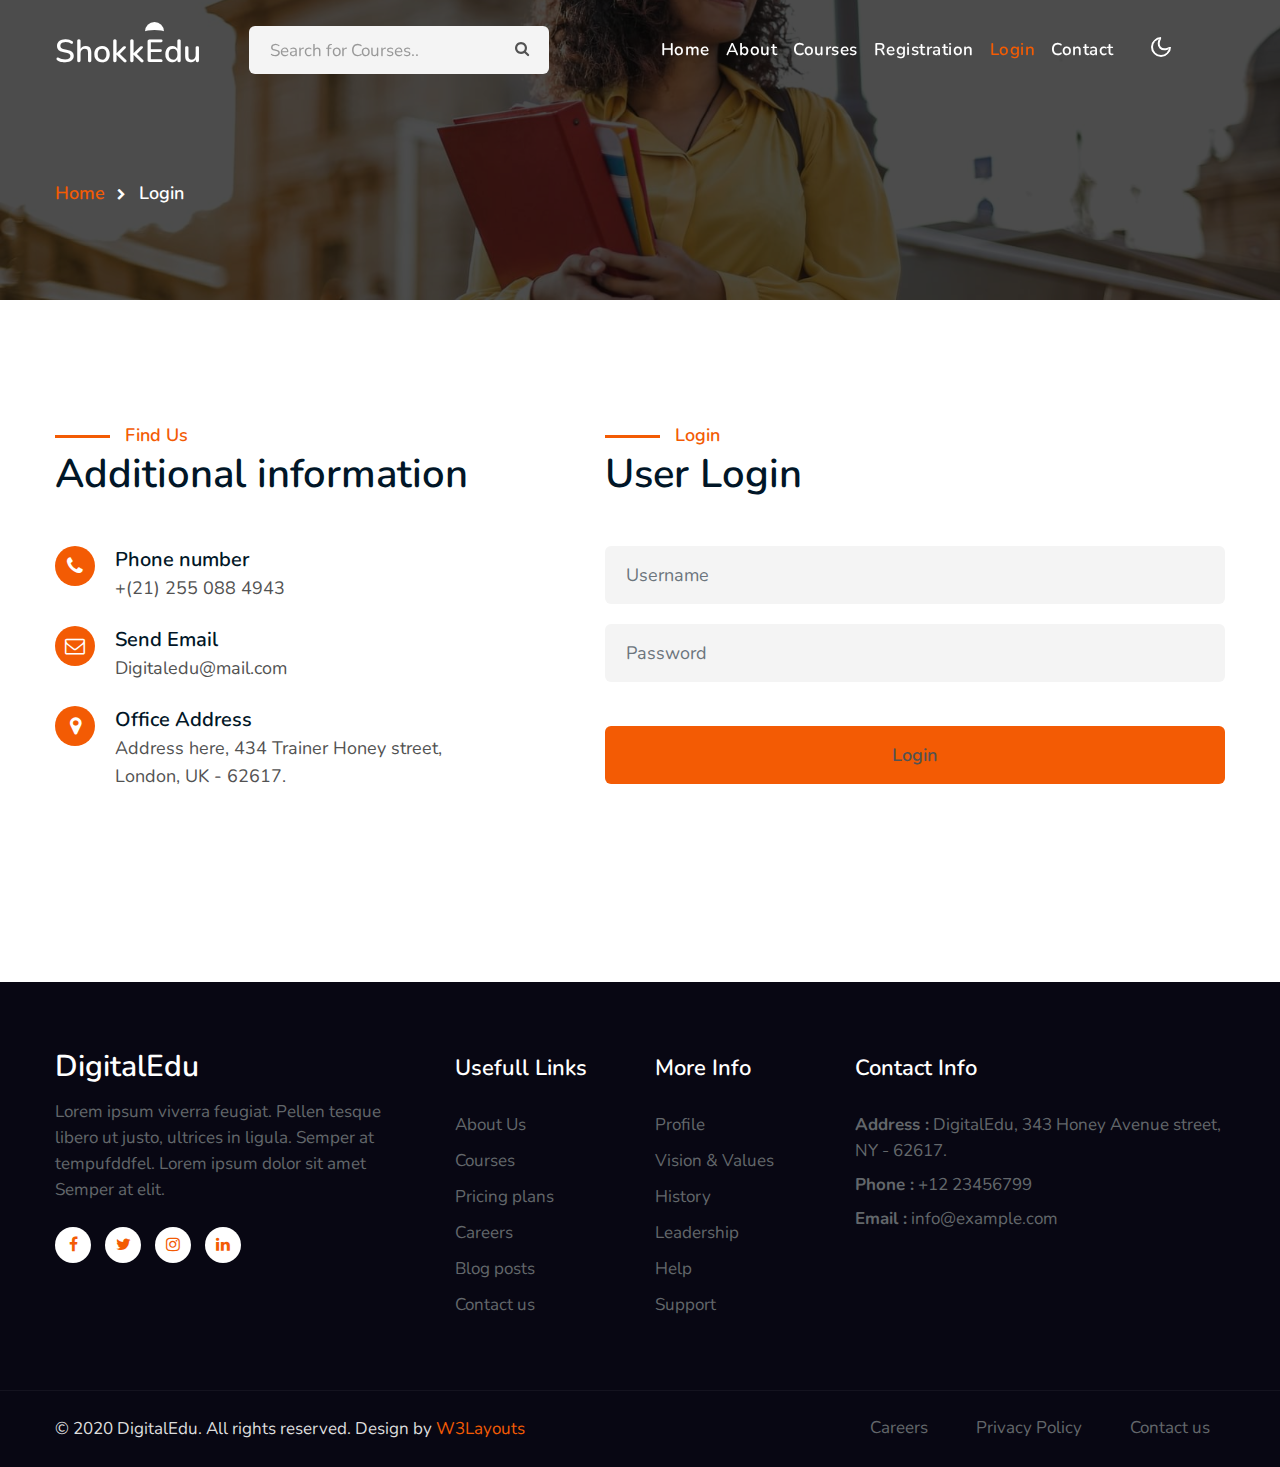
==== commit 2a9494d2: "Almost Completed" ====
--- a/User/login.html
+++ b/User/login.html
@@ -72,7 +72,7 @@
                 </div>
                 <!-- toggle switch for light and dark theme -->
 
-                <!-- <div class="mobile-position">
+                <div class="mobile-position">
                     <nav class="navigation">
                         <div class="theme-switch-wrapper">
                             <label class="theme-switch" for="checkbox">
@@ -84,7 +84,7 @@
                             </label>
                         </div>
                     </nav>
-                </div> -->
+                </div>
                 <!-- //toggle switch for light and dark theme -->
             </nav>
         </div>
